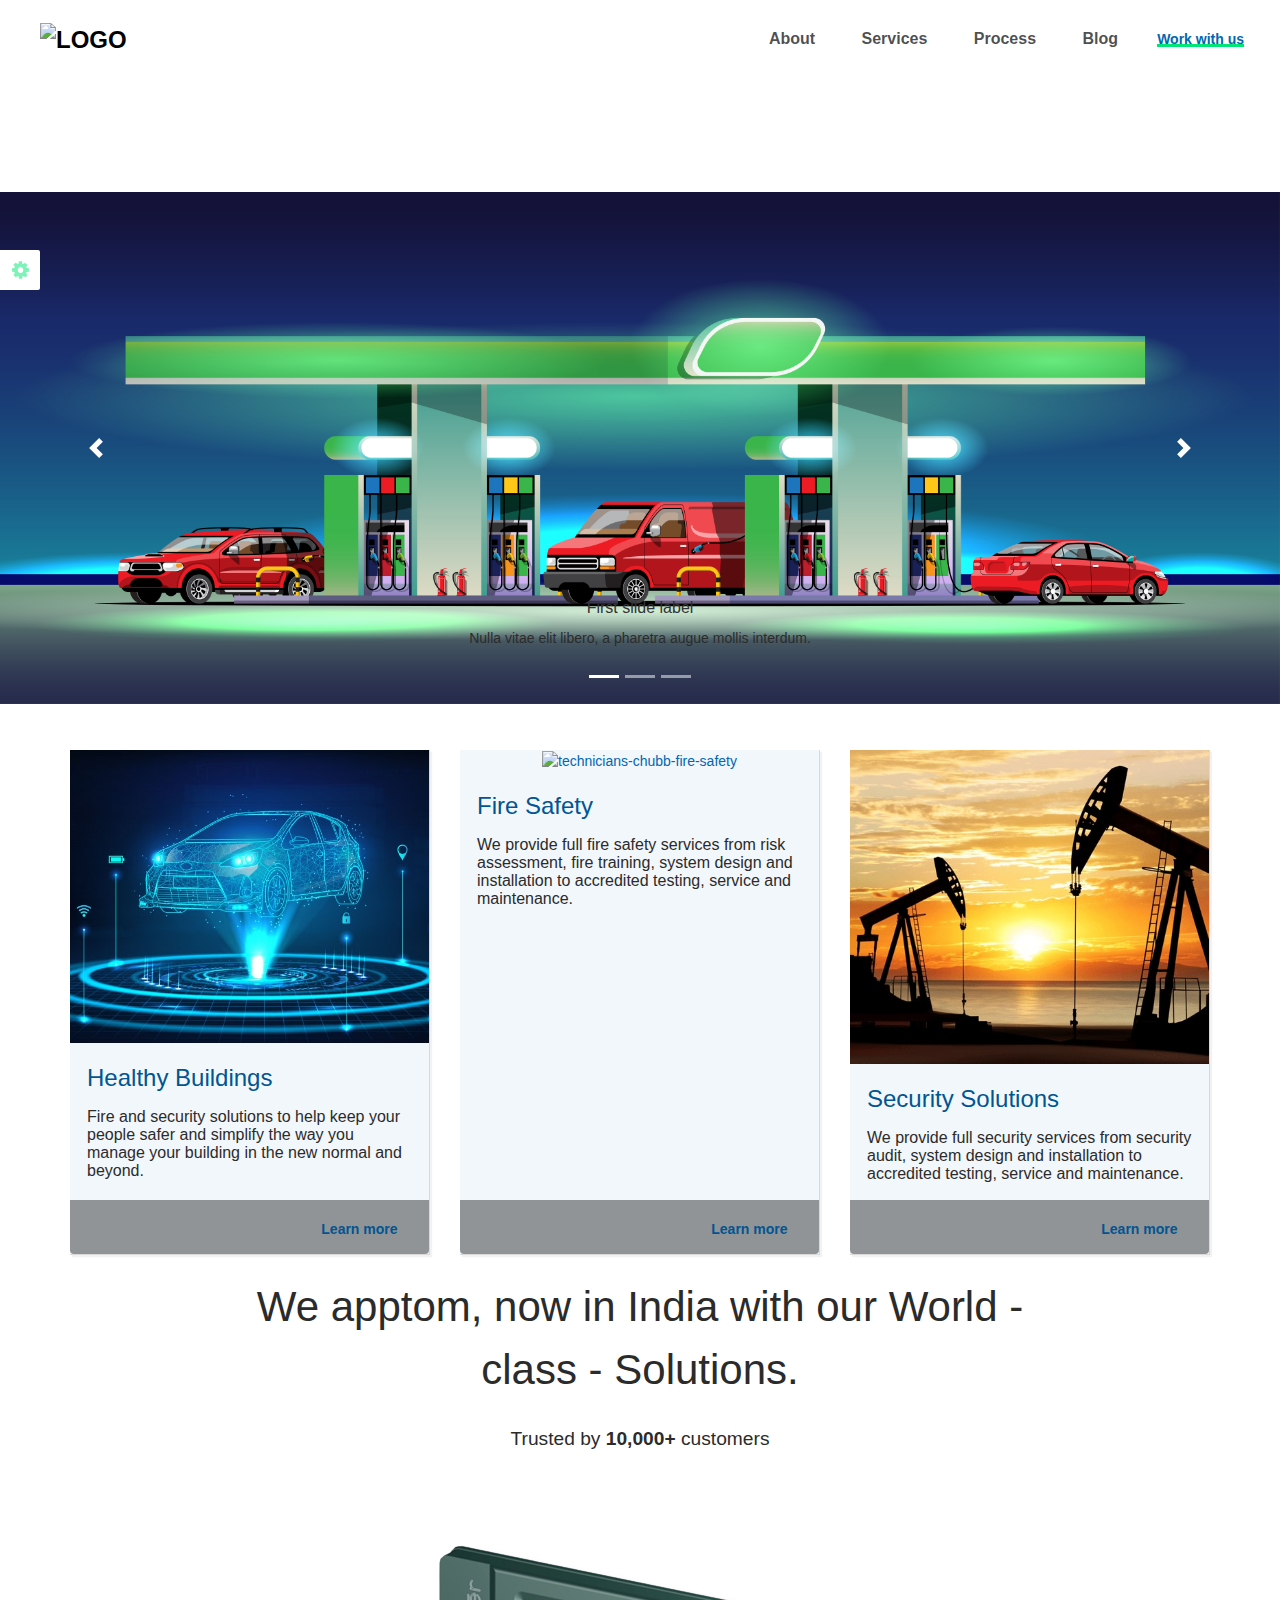
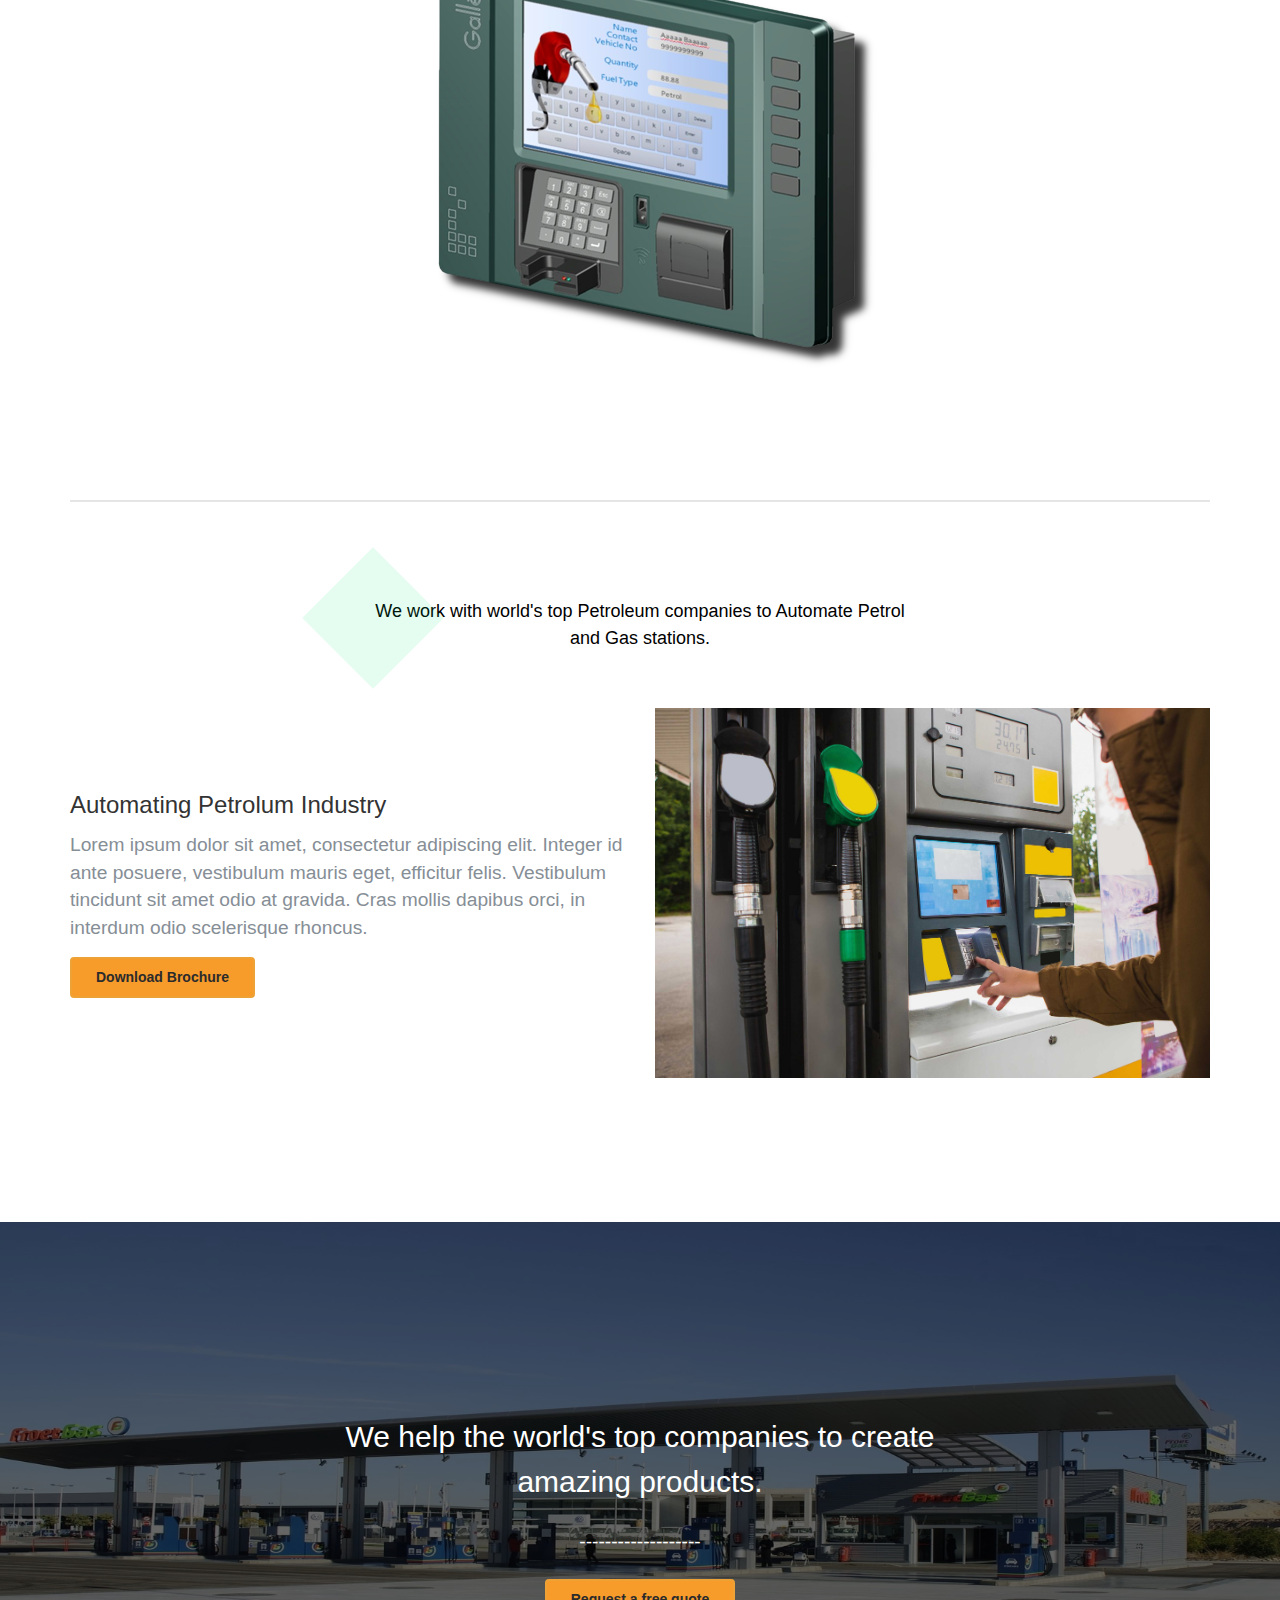
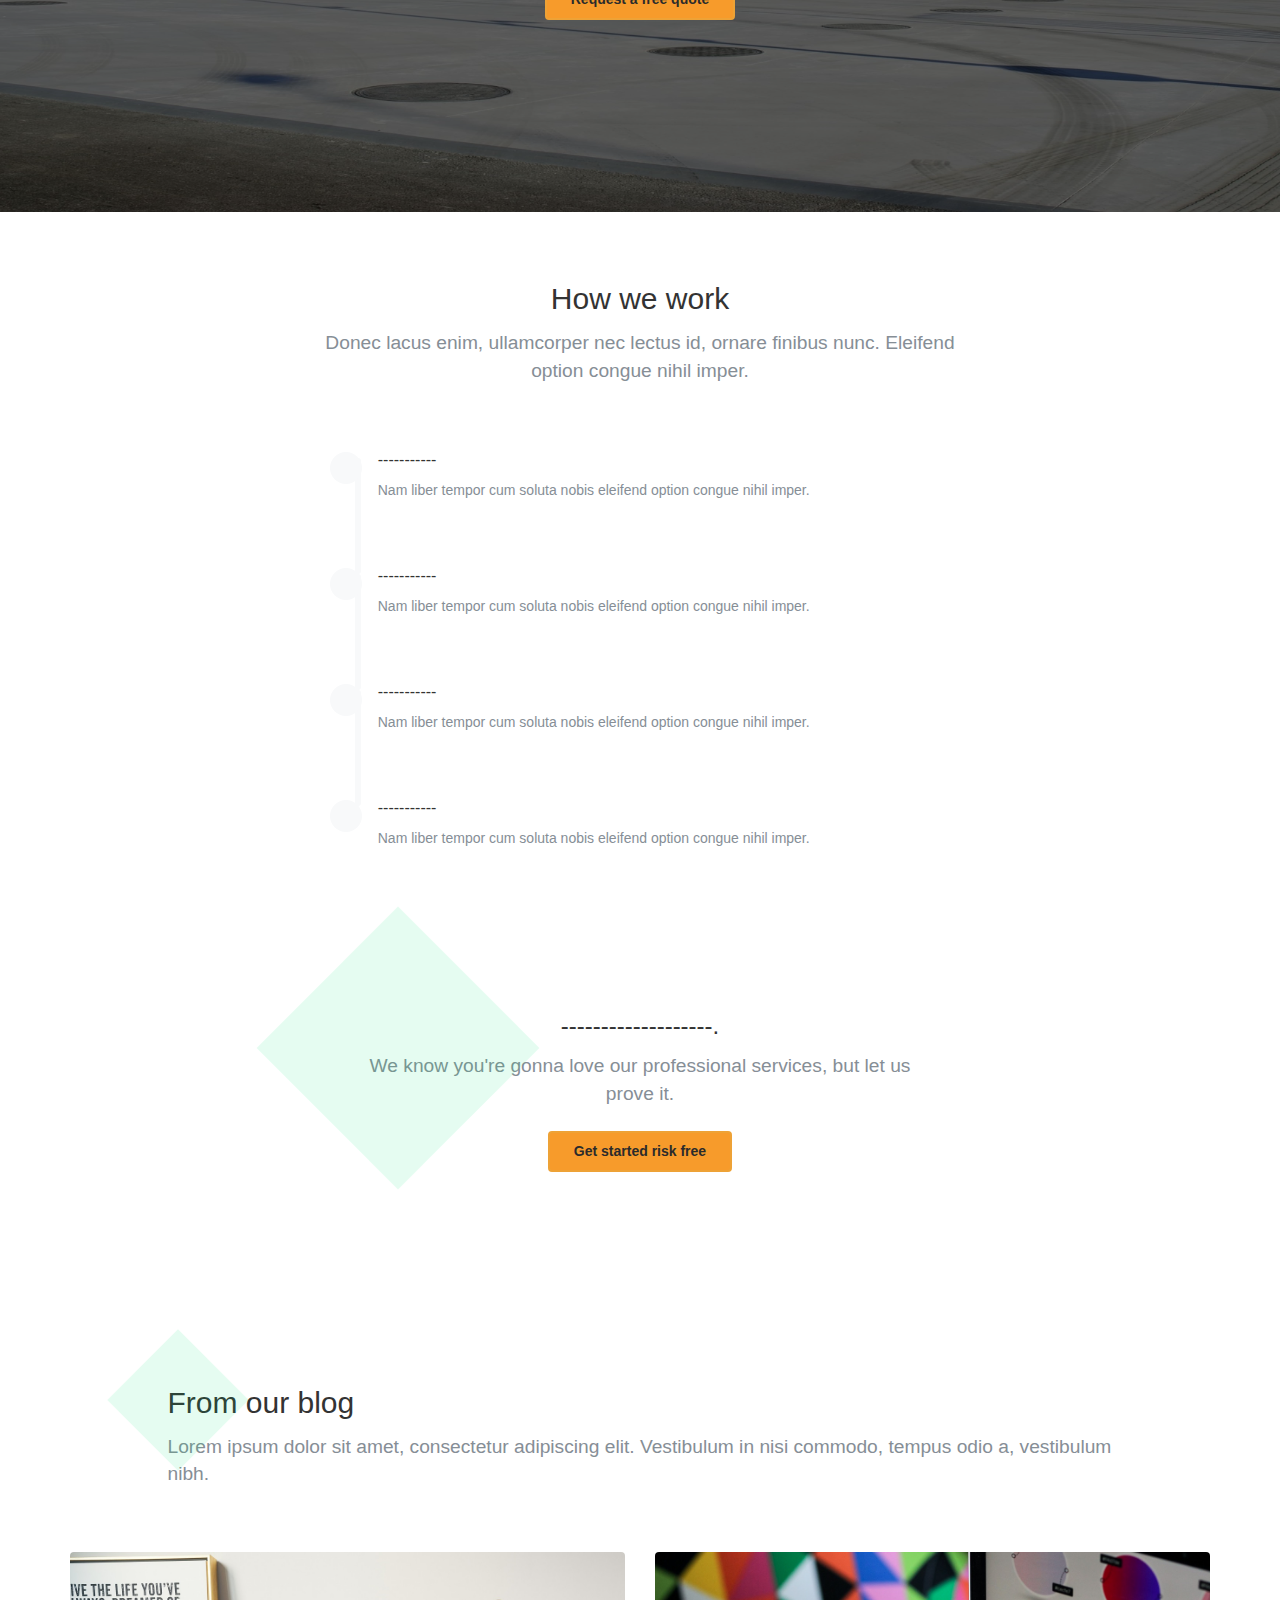
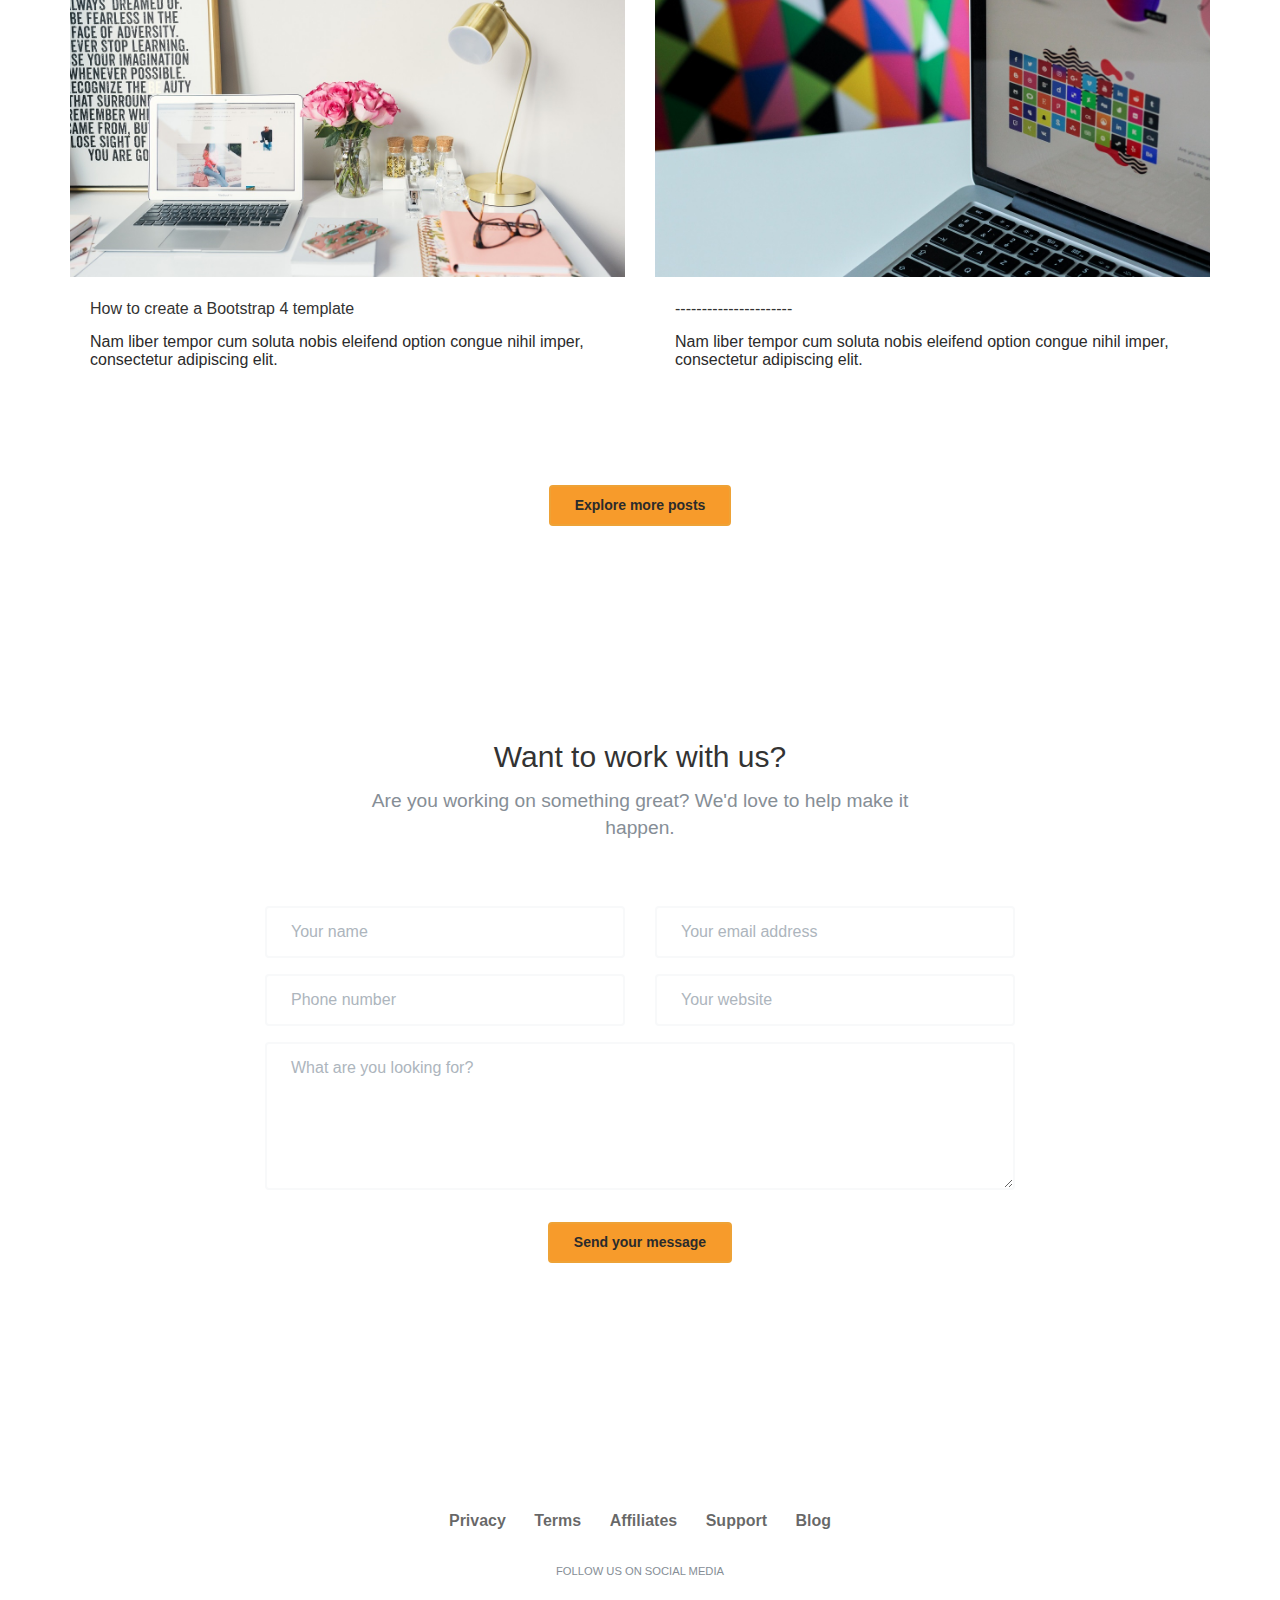
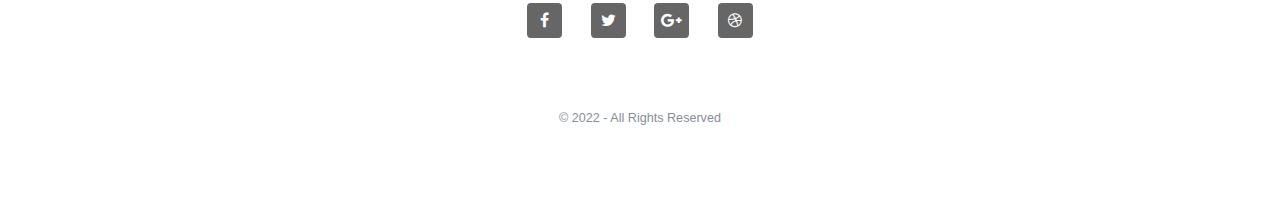
==== apptom/index.html @ 48229f82 "upload file" ====
<!doctype html>
<html lang="en">
    <head>
        <!-- Required meta tags -->
        <meta charset="utf-8">
        <meta name="viewport" content="width=device-width, initial-scale=1, shrink-to-fit=no">
        <title>Apptom</title>
        <meta name="description" content="Union is a beautiful Bootstrap 4 template for multipurpose landing pages." /> 

        <!--Google fonts-->
        <link href="https://fonts.googleapis.com/css?family=Arimo:400,400i,700,700i" rel="stylesheet">

        <!--vendors styles-->
        <link rel="stylesheet" href="https://cdnjs.cloudflare.com/ajax/libs/font-awesome/4.7.0/css/font-awesome.min.css">

        <!-- Bootstrap CSS / Color Scheme -->
        <link rel="stylesheet" href="css/default.css" id="theme-color">
        <link rel="stylesheet" href="css/style.min.css" id="theme-color">
    </head>
    <body>

        <!--navigation-->
        <nav class="navbar navbar-expand-md navbar-light bg-white fixed-top sticky-navigation">
            <a class="navbar-brand mx-auto" href="index.html">
                <img class="navlogo"  src="img/logo.png" height="40px" width="120px" alt="logo">
            </a>
            <button class="navbar-toggler navbar-toggler-right border-0" type="button" data-toggle="collapse" 
                    data-target="#navbarCollapse" aria-controls="navbarCollapse" aria-expanded="false" aria-label="Toggle navigation">
                <span data-feather="grid"></span>
            </button>
            <div class="collapse navbar-collapse" id="navbarCollapse">
                <ul class="navbar-nav ml-auto">
                    <li class="nav-item">
                        <a class="nav-link page-scroll" href="#about">About</a>
                    </li>
                    <li class="nav-item">
                        <a class="nav-link page-scroll" href="#services">Services</a>
                    </li>
                    <li class="nav-item">
                        <a class="nav-link page-scroll" href="#process">Process</a>
                    </li>
                    <li class="nav-item">
                        <a class="nav-link page-scroll" href="#blog">Blog</a>
                    </li>
                </ul>
                <form class="form-inline">
                    <p class="mb-0 mx-3"><a class="page-scroll font-weight-bold" href="#contact">Work with us</a></p>
                </form>
            </div>
        </nav>

        <!--hero header-->
        <section class="pt-7 pt-md-8" id="home">
            <!-- <div class="container"> -->
                <div class="bd-example">
                    <div id="carouselExampleCaptions" class="carousel slide" data-ride="carousel">
                      <ol class="carousel-indicators">
                        <li data-target="#carouselExampleCaptions" data-slide-to="0" class="active"></li>
                        <li data-target="#carouselExampleCaptions" data-slide-to="1"></li>
                        <li data-target="#carouselExampleCaptions" data-slide-to="2"></li>
                      </ol>
                      <div class="carousel-inner">
                        <div class="carousel-item active">
                          <img src="img/ThanitApril_66.jpg" class="d-block w-100" alt="...">
                          <div class="carousel-caption d-none d-md-block">
                            <h5>First slide label</h5>
                            <p>Nulla vitae elit libero, a pharetra augue mollis interdum.</p>
                          </div>
                        </div>
                        <div class="carousel-item">
                          <img src="img/gas_station.jpg" class="d-block w-100" alt="...">
                          <div class="carousel-caption d-none d-md-block">
                            <h5>Second slide label</h5>
                            <p>Lorem ipsum dolor sit amet, consectetur adipiscing elit.</p>
                          </div>
                        </div>
                        <div class="carousel-item">
                          <img src="img/top_div2.jpg" class="d-block w-100" alt="...">
                          <div class="carousel-caption d-none d-md-block">
                            <h5>Third slide label</h5>
                            <p>Praesent commodo cursus magna, vel scelerisque nisl consectetur.</p>
                          </div>
                        </div>
                      </div>
                      <a class="carousel-control-prev" href="#carouselExampleCaptions" role="button" data-slide="prev">
                        <span class="carousel-control-prev-icon" aria-hidden="true"></span>
                        <span class="sr-only">Previous</span>
                      </a>
                      <a class="carousel-control-next" href="#carouselExampleCaptions" role="button" data-slide="next">
                        <span class="carousel-control-next-icon" aria-hidden="true"></span>
                        <span class="sr-only">Next</span>
                      </a>
                    </div>
                  </div>
                
            <!-- </div> -->
        </section>

        <section class="container-fluid ct-card-collection-w3-01 ">
            <div class="container">
            <div class="row">
            <div class="col-12 text-center">
            </div>
            </div>
            <div class="row">
            <div class="col-md-4 mb-3 card-container">
            <div class="card h-100 text-left">
            <div class="text-center p-4">
            <a href="/en/worldwide/healthy-buildings/">
            <img class="cld-responsive img-fluid" src="img/automobile.jpg" alt="woman-with-masks-bumping-elbows-16x9" loading="lazy" />
            </a>
            </div>
            <div class="card-body">
            <div class="card-title h3">Healthy Buildings</div>
            <div class="card-text">Fire and security solutions to help keep your people safer and simplify the way you manage your building in the new normal and beyond.</div>
            </div>
            <div class="card-footer border-0 bg-transparent text-right">
            <a class="btn" href="/en/worldwide/healthy-buildings/" target="_self" aria-label="">
            Learn more
            </a>
            </div>
            </div>
            </div>
            <div class="col-md-4 mb-3 card-container">
            <div class="card h-100 text-left">
            <div class="text-center p-4">
            <a href="/en/worldwide/products/fire-safety/">
            <img class="cld-responsive img-fluid" src="/img/12.jpg" alt="technicians-chubb-fire-safety" loading="lazy" />
            </a>
            </div>
            <div class="card-body">
            <div class="card-title h3">Fire Safety</div>
            <div class="card-text">We provide full fire safety services from risk assessment, fire training, system design and installation to accredited testing, service and maintenance.</div>
            </div>
            <div class="card-footer border-0 bg-transparent text-right">
            <a class="btn" href="/en/worldwide/products/fire-safety/" target="_self" aria-label="">
            Learn more
            </a>
            </div>
            </div>
            </div>
            <div class="col-md-4 mb-3 card-container">
            <div class="card h-100 text-left">
            <div class="text-center p-4">
            <a href="/en/worldwide/products/security/">
            <img class="cld-responsive img-fluid" src="img/petrolum.jpg" alt="technicians-chubb-security" loading="lazy" />
            </a>
            </div>
            <div class="card-body">
            <div class="card-title h3">Security Solutions</div>
            <div class="card-text">We provide full security services from security audit, system design and installation to accredited testing, service and maintenance.</div>
            </div>
            <div class="card-footer border-0 bg-transparent text-right">
            <a class="btn" href="/en/worldwide/products/security/" target="_self" aria-label="">
            Learn more
            </a>
            </div>
            </div>
            </div>
            </div>
            </div>
            </section>

        
        <!-- about section -->
        <section class="pb-7" id="about">
            
            <div class="row">
                <div class="col-md-8 mx-auto my-auto text-center">
                    <h1>We apptom, now in India with our World -class - Solutions.</h1>
                    <p class="lead mt-4 mb-5">
                        Trusted by <b>10,000+</b> customers
                    </p>
                    <p><img class="img-fluid" src="img/copt.png" alt="Mockup" /></p>
                </div>
            </div>
            <div class="container">
                
                <hr class="my-6"/>
                <div class="row">
                    <div class="col-md-6 mx-auto text-center">
                        <h4 class="dot-circle font-weight-normal">We work with world's top Petroleum companies to Automate 
                            Petrol and Gas stations.</h4>
                    </div>
                </div>

                <div class="row mt-5">
                    <div class="col-md-6 order-2 order-md-1 my-md-auto">
                        <h3>Automating Petrolum Industry</h3>
                        <p class="text-muted lead">
                            Lorem ipsum dolor sit amet, consectetur adipiscing elit. Integer id ante posuere, vestibulum mauris eget, efficitur felis. Vestibulum tincidunt sit amet odio at gravida. Cras mollis dapibus orci, in interdum odio scelerisque rhoncus.
                        </p>
                        <a href="#" class="btn btn-primary">Download Brochure</a>
                    </div>
                    <div class="col-md-6 order-1 order-md-2">
                        <img src="img/pettrol_pump.jpg" class="img-fluid d-block mx-auto" alt="Google Design"/>
                    </div>
                    <!-- <div class="col-md-6 order-3 mx-auto border-top border-bottom mt-5 mt-md-0 py-4">
                        <div class="review text-center">
                            <p class="quote">Praesent vulputate dolor velit, in condimentum odio pellentesin condimentum odio pellentesque libero.</p>
                            <div class="mt-4 d-flex flex-row align-items-center justify-content-center">
                                <img src="img/client-1.jpg" class="img-review rounded-circle mr-2" alt="Client 1"/>
                                <span class="text-muted">Ryan Siddle, Google Design</span>
                            </div>
                        </div>
                    </div> -->
                </div>

                

                <!-- <div class="row">
                    <div class="col-md-6 order-2 order-md-1 my-md-auto">
                        <h3>Twitter Mobile</h3>
                        <p class="text-muted lead">
                            Lorem ipsum dolor sit amet, consectetur adipiscing elit. Integer id ante posuere, vestibulum mauris eget, efficitur felis. Vestibulum tincidunt sit amet odio at gravida. Cras mollis dapibus orci, in interdum odio scelerisque rhoncus.
                        </p>
                        <a href="#" class="btn btn-primary">View project</a>
                    </div>
                    <div class="col-md-6 order-1 order-md-2">
                        <img src="img/twitter-mobile.jpeg" class="img-fluid d-block mx-auto" alt="Twitter Mobile"/>
                    </div>
                    <div class="col-md-6 order-3 mx-auto border-top border-bottom mt-5 mt-md-0 py-4">
                        <div class="review text-center">
                            <p class="quote">Praesent vulputate dolor velit, pellentesin condimentum odio pellentesque libero.</p>
                            <div class="mt-4 d-flex flex-row align-items-center justify-content-center">
                                <img src="img/client-3.jpg" class="img-review rounded-circle mr-2" alt="Client 3"/>
                                <span class="text-muted">Kathrine Jones, Twitter</span>
                            </div>
                        </div>
                    </div>
                </div> -->

                <!-- <div class="row mt-6">
                    <div class="col-md-6 mx-auto text-center">
                        <h4>Want to work with us?</h4>
                        <p class="lead text-muted">Ready to launch your awesome project? We'd be happy to help you.</p>
                        <a href="#" class="btn btn-primary">Get in touch</a>
                    </div>
                </div> -->
            </div>
        </section>

        <!--services section-->
        <!-- <section class="bg-light py-7" id="services">
            <div class="container">
                <div class="row">
                    <div class="col-md-7 mx-auto">
                        <h2 class="dot-circle">Services we offer</h2>
                        <p class="text-muted lead">Lorem ipsum dolor sit amet, consectetur adipiscing elit. Vestibulum in nisi commodo, tempus odio a, vestibulum nibh.</p>
                    </div>
                </div>
                <div class="row mt-5">
                    <div class="col-md-10 mx-auto">
                        <div class="row card-services">
                            <div class="col-md-6 mb-3">
                                <div class="card">
                                    <div class="card-body text-center">
                                        <div class="icon-box border-box">
                                            <div class="icon-box-inner small-xs text-primary">
                                                <span data-feather="crop" width="30" height="30"></span>
                                            </div>
                                        </div>
                                        <h5 class="mt-0 mb-3">Web design</h5>
                                        Nam liber tempor cum soluta nobis eleifend option congue nihil imper.
                                    </div>
                                </div>
                            </div>
                            <div class="col-md-6 mb-3">
                                <div class="card">
                                    <div class="card-body text-center">
                                        <div class="icon-box border-box">
                                            <div class="icon-box-inner small-xs text-primary">
                                                <span data-feather="monitor" width="30" height="30"></span>
                                            </div>
                                        </div>
                                        <h5 class="mt-0 mb-3">Web development</h5>
                                        Nam liber tempor cum soluta nobis eleifend option congue nihil imper.
                                    </div>
                                </div>
                            </div>
                            <div class="col-md-6 mb-3">
                                <div class="card">
                                    <div class="card-body text-center">
                                        <div class="icon-box border-box">
                                            <div class="icon-box-inner small-xs text-primary">
                                                <span data-feather="briefcase" width="30" height="30"></span>
                                            </div>
                                        </div>
                                        <h5 class="mt-0 mb-3">Branding</h5>
                                        Nam liber tempor cum soluta nobis eleifend option congue nihil imper.
                                    </div>
                                </div>
                            </div>
                            <div class="col-md-6 mb-3">
                                <div class="card">
                                    <div class="card-body text-center">
                                        <div class="icon-box border-box">
                                            <div class="icon-box-inner small-xs text-primary">
                                                <span data-feather="smartphone" width="30" height="30"></span>
                                            </div>
                                        </div>
                                        <h5 class="mt-0 mb-3">Mobile apps</h5>
                                        Nam liber tempor cum soluta nobis eleifend option congue nihil imper.
                                    </div>
                                </div>
                            </div>
                            <div class="col-md-6 mb-3">
                                <div class="card">
                                    <div class="card-body text-center">
                                        <div class="icon-box border-box">
                                            <div class="icon-box-inner small-xs text-primary">
                                                <span data-feather="message-square" width="30" height="30"></span>
                                            </div>
                                        </div>
                                        <h5 class="mt-0 mb-3">Social media</h5>
                                        Nam liber tempor cum soluta nobis eleifend option congue nihil imper.
                                    </div>
                                </div>
                            </div>
                            <div class="col-md-6 mb-3">
                                <div class="card">
                                    <div class="card-body text-center">
                                        <div class="icon-box border-box">
                                            <div class="icon-box-inner small-xs text-primary">
                                                <span data-feather="headphones" width="30" height="30"></span>
                                            </div>
                                        </div>
                                        <h5 class="mt-0 mb-3">Coaching</h5>
                                        Nam liber tempor cum soluta nobis eleifend option congue nihil imper.
                                    </div>
                                </div>
                            </div>
                            <div class="col-md-6 mx-auto text-center">
                                <hr class="my-5"/>
                                <h4>Need a custom theme or app?</h4>
                                <a href="#contact" class="btn btn-primary">Work with us</a>
                            </div>
                        </div>
                    </div>
                </div>
            </div>
        </section> -->

        <!--call to action-->
        <section class="bg-hero py-8" style="background-image: url(img/gas_station.jpg)">
            <div class="container">
                <div class="row">
                    <div class="col-md-7 mx-auto text-center">
                        <h2 class="text-white">We help the world's top companies to create amazing products.</h2>
                        <p class="lead text-white my-4">-------------------</p>
                        <button class="btn btn-primary">Request a free quote</button>
                    </div>
                </div>
            </div>
        </section>

        <!--process-->
        <section class="py-7" id="process">
            <div class="container">
                <div class="row">
                    <div class="col-md-7 mx-auto text-center">
                        <h2>How we work</h2>
                        <p class="lead text-muted">
                            Donec lacus enim, ullamcorper nec lectus id, ornare finibus nunc.
                            Eleifend option congue nihil imper.
                        </p>
                    </div>
                </div>
                <div class="row mt-5">
                    <div class="col-md-7 mx-auto timeline">
                        <div class="media pb-5">
                            <div class="icon-box mt-1">
                                <div class="icon-box-inner small-xs text-primary">
                                    <span data-feather="disc"></span>
                                </div>
                            </div>
                            <div class="media-body">
                                <h5>-----------</h5>
                                <p class="text-muted">Nam liber tempor cum soluta nobis eleifend option congue nihil imper.</p>
                            </div>
                        </div>
                        <div class="media pb-5">
                            <div class="icon-box mt-1">
                                <div class="icon-box-inner small-xs text-primary">
                                    <span data-feather="copy"></span>
                                </div>
                            </div>
                            <div class="media-body">
                                <h5>-----------</h5>
                                <p class="text-muted">Nam liber tempor cum soluta nobis eleifend option congue nihil imper.</p>
                            </div>
                        </div>
                        <div class="media pb-5">
                            <div class="icon-box mt-1">
                                <div class="icon-box-inner small-xs text-primary">
                                    <span data-feather="box"></span>
                                </div>
                            </div>
                            <div class="media-body">
                                <h5>-----------</h5>
                                <p class="text-muted">Nam liber tempor cum soluta nobis eleifend option congue nihil imper.</p>
                            </div>
                        </div>
                        <div class="media">
                            <div class="icon-box mt-1">
                                <div class="icon-box-inner small-xs text-primary">
                                    <span data-feather="server"></span>
                                </div>
                            </div>
                            <div class="media-body">
                                <h5>-----------</h5>
                                <p class="text-muted">Nam liber tempor cum soluta nobis eleifend option congue nihil imper.</p>
                            </div>
                        </div>
                    </div>
                </div>
                <div class="row mt-7">
                    <div class="col-md-6 mx-auto text-center">
                        <h3 class="dot-circle dot-lg">-------------------.</h3>
                        <p class="lead text-muted mb-4">We know you're gonna love our professional services, but let us prove it. 
                            
                        </p>
                        <a class="btn btn-primary page-scroll" href="#contact">Get started risk free</a>
                    </div>
                </div>
            </div>
        </section>

        <!--blog section-->
        <section class="py-7 bg-light" id="blog">
            <div class="container">
                <div class="row">
                    <div class="col-md-10 mx-auto">
                        <h2 class="dot-circle">From our blog</h2>
                        <p class="text-muted lead">Lorem ipsum dolor sit amet, consectetur adipiscing elit. Vestibulum in nisi commodo, tempus odio a, vestibulum nibh.</p>
                    </div>
                </div>
                <div class="row mt-5">
                    <div class="col-md-6 mb-5">
                        <div class="card">
                            <a href="#">
                                <img class="card-img-top" src="img/parallex.jpg" alt="Blog 1">
                            </a>
                            <div class="card-body">
                                <a href="#">
                                    <h5 class="card-title">How to create a Bootstrap 4 template</h5>
                                    <p class="card-text">Nam liber tempor cum soluta nobis eleifend option congue nihil imper, consectetur adipiscing elit.</p>
                                </a>
                            </div>
                        </div>
                    </div>

                    <div class="col-md-6 mb-5">
                        <div class="card">
                            <a href="#">
                                <img class="card-img-top" src="img/parallex2.jpg" alt="Blog 2">
                            </a>
                            <div class="card-body">
                                <a href="#">
                                    <h5 class="card-title">----------------------</h5>
                                    <p class="card-text">Nam liber tempor cum soluta nobis eleifend option congue nihil imper, consectetur adipiscing elit.</p>
                                </a>
                            </div>
                        </div>
                    </div>
                    <div class="col-md-6 mx-auto text-center mt-5">
                        <a href="#" class="btn btn-primary">Explore more posts</a>
                    </div>
                </div>
            </div>
        </section>

        <!--contact section-->
        <section class="py-7" id="contact">
            <div class="container">
                <div class="row">
                    <div class="col-md-6 mx-auto text-center">
                        <h2>Want to work with us?</h2>
                        <div class="divider bg-primary mx-auto"></div>
                        <p class="text-muted lead">
                            Are you working on something great? We'd love to help make it happen.
                        </p>
                    </div>
                </div>
                <div class="row mt-5">
                    <div class="col-md-8 mx-auto">
                        <form>
                            <div class="row">
                                <div class="col-md-6">
                                    <div class="form-group">
                                        <input type="text" class="form-control" placeholder="Your name">
                                    </div>
                                </div>
                                <div class="col-md-6">
                                    <div class="form-group">
                                        <input type="email"  class="form-control" placeholder="Your email address">
                                    </div>
                                </div>
                                <div class="col-md-6">
                                    <div class="form-group">
                                        <input type="tel"  class="form-control" placeholder="Phone number">
                                    </div>
                                </div>
                                <div class="col-md-6">
                                    <div class="form-group">
                                        <input type="url"  class="form-control" placeholder="Your website">
                                    </div>
                                </div>
                                <div class="col-12">
                                    <div class="form-group">
                                        <textarea rows="5"  class="form-control" placeholder="What are you looking for?"></textarea>
                                    </div>
                                </div>
                            </div>
                            <div class="text-center mt-3">
                                <button class="btn btn-primary">Send your message</button>
                            </div>
                        </form>
                    </div>
                </div>
            </div>
        </section>

        <!--footer / contact-->
        <footer class="py-6 bg-light">
            <div class="container">
                <div class="row">
                    <div class="col-md-6 mx-auto text-center">
                        <ul class="list-inline">
                            <li class="list-inline-item"><a href="#">Privacy</a></li>
                            <li class="list-inline-item"><a href="#">Terms</a></li>
                            <li class="list-inline-item"><a href="#">Affiliates</a></li>
                            <li class="list-inline-item"><a href="#">Support</a></li>
                            <li class="list-inline-item"><a href="#">Blog</a></li>
                        </ul>
                        <p class="text-muted small text-uppercase mt-4">
                            Follow us on social media
                        </p>
                        <ul class="list-inline social social-dark social-sm">
                            <li class="list-inline-item">
                                <a href=""><i class="fa fa-facebook"></i></a>
                            </li>
                            <li class="list-inline-item">
                                <a href=""><i class="fa fa-twitter"></i></a>
                            </li>
                            <li class="list-inline-item">
                                <a href=""><i class="fa fa-google-plus"></i></a>
                            </li>
                            <li class="list-inline-item">
                                <a href=""><i class="fa fa-dribbble"></i></a>
                            </li>
                        </ul>
                    </div>
                </div>
                <div class="row mt-5">
                    <div class="col-12 text-muted text-center small-xl">
                        &copy; 2022 - All Rights Reserved
                    </div>
                </div>
            </div>
        </footer>

        <!--scroll to top-->
        <div class="scroll-top">
            <i class="fa fa-angle-up" aria-hidden="true"></i>
        </div>

        <!-- theme switcher (FOR DEMO ONLY - REMOVE FROM PRODUCTION)-->
        <div class="switcher-wrap">
            <div class="switcher-trigger">
                <span class="fa fa-gear"></span>
            </div>
            <div class="color-switcher">
                <h6>Color Switcher</h6>
                <ul class="mt-3 clearfix">
                    <li class="bg-green active" data-color="default" title="Default Green"></li>
                    <li class="bg-blue" data-color="blue" title="Blue"></li>
                    <li class="bg-red" data-color="red" title="Red"></li>
                    <li class="bg-indigo" data-color="indigo" title="Indigo"></li>
                    <li class="bg-orange" data-color="orange" title="Orange"></li>
                    <li class="bg-black" data-color="black" title="Black"></li>
                    <li class="bg-teal" data-color="teal" title="Teal"></li>
                    <li class="bg-cyan" data-color="cyan" title="Cyan"></li>
                    <li class="bg-purple" data-color="purple" title="Purple"></li>
                    <li class="bg-pink" data-color="pink" title="Pink"></li>
                </ul>
                <p>These are just demo colors. You can <b>easily</b> create your own color scheme.</p>
            </div>
        </div>

        <!-- jQuery first, then Popper.js, then Bootstrap JS -->
        <script src="https://code.jquery.com/jquery-3.2.1.min.js"></script>
        <script src="https://cdnjs.cloudflare.com/ajax/libs/popper.js/1.12.9/umd/popper.min.js"></script>
        <script src="https://maxcdn.bootstrapcdn.com/bootstrap/4.0.0/js/bootstrap.min.js"></script>
        <script src="https://cdnjs.cloudflare.com/ajax/libs/feather-icons/4.5.0/feather.min.js"></script>
        <script src="js/scripts.js"></script>
    </body>
</html>
---- apptom/css/style.min.css ----
body,p{font-size:.875rem}body,ul{font-family:sourcesansproregular,Helvetica,Arial,sans-serif}body{background:#fff;color:#333;line-height:1.42857143;font-weight:400;overflow:auto}p{color:#2b2b2b}ul{font-size:1rem;line-height:20px}.h1,.h2,.h3,.h4,.h5,.h6,h1,h2,h3,h4,h5,h6{color:#333;font-family:HelveticaLight,Arial;font-weight:500}.pagination li a,b,label,strong{font-weight:700}.h1,h1{font-size:2.625rem;color:#2b2b2b}.h2,h2{font-size:1.875rem}.h3,h3{font-size:1.5rem}.h4,h4{font-size:1.125rem;color:#000}.h5,h5{font-size:1rem}.h6,h6{font-size:.875rem}#btnSubmit:active,#btnSubmit:active:focus,#btnSubmit:focus,#btnSubmit:hover,.btn-secondary:hover{background-color:#0067b1;border-color:#0067b1}.btn-secondary{background-color:#f79b2b;border-color:#0067b1}.btn-outline-primary:active,.btn-outline-primary:active:focus,.btn-outline-primary:focus,.btn-outline-primary:hover,.btn-primary:active,.btn-primary:active:focus,.btn-primary:focus,.btn-primary:hover,.btn-secondary:active,.btn-small:active,.btn-small:active:focus,.btn-small:focus,.btn-small:hover,.btn-warning:active,.btn-warning:active:focus,.btn-warning:focus,.btn-warning:hover{background-color:#f79b2b;border-color:#f79b2b}.pagination li a,.pagination li.active a.page-link{display:block}.text-primary,a,a:active,a:active:focus,a:focus,a:hover{color:#0067b1}.text-secondary{color:#f79b2b}.text-body,.text-dark{color:#666}.text-white{color:#fff}.text-black{color:#000}.bg-light{background-color:#fff!important}.bg-primary{background-color:#0067b1}.bg-orange,.bg-secondary{background-color:#f79b2b}.bg-transparent-primary{background-color:#0067b1}.bg-green{background-color:#58b031}.border-primary{border-color:#0067b1}.border-secondary{border-color:#f79b2b}.border-tertiary{border-color:#7db3cd}.border-thick{border-width:.3125rem}.padding-none{padding-top:0;padding-bottom:0}.padding-small{padding-top:.625rem;padding-bottom:.625rem}.padding-medium{padding-top:2.5rem;padding-bottom:2.5rem}.padding-large{padding-top:4.375rem;padding-bottom:4.375rem}.btn-primary,.btn-warning{color:#2b2b2b!important;font-size:.875rem!important;background-color:#f79b2b;border-color:#eea236}.btn-primary:active,.btn-primary:active:focus,.btn-primary:focus,.btn-primary:hover,.btn-warning:active,.btn-warning:active:focus,.btn-warning:focus,.btn-warning:hover{background:#FFC425!important;color:#2b2b2b!important;border-color:#eea236}.btn-secondary{color:#0067b1}.btn-secondary:active:focus{background-color:#f79b2b}.btn-secondary:focus{color:#0067b1;background-color:#0067b1}.btn-secondary:hover{color:#fff}.btn-outline-primary,.btn-small{color:#fff!important;font-size:.875rem!important;background-color:#f79b2b;border-color:#f79b2b}.btn-outline-primary:active,.btn-outline-primary:active:focus,.btn-outline-primary:focus,.btn-outline-primary:hover,.btn-small:active,.btn-small:active:focus,.btn-small:focus,.btn-small:hover{background:#f79b2b!important;color:#fff!important}#btnSubmit{color:#fff!important;font-size:.875rem!important;background-color:#00568f;border-color:#00568f}#btnSubmit:active,#btnSubmit:active:focus,#btnSubmit:focus{background:#00568f!important;color:#fff!important}#btnSubmit:hover{background:#0067b1!important;color:#fff!important}.btn-link,.page-link{color:#0067b1}.btn-link{padding:0;font-size:.875rem}.btn-link .material-icons{font-size:.875rem;line-height:1.1}.page-link:active,.page-link:active:focus,.page-link:focus,.page-link:hover{color:#0067b1;border:.0625rem solid #0067b1}.pagination{width:100%;text-align:center;display:inline-block}.pagination li{float:none;display:inline-block}.pagination li:first-child{float:left}.pagination li:last-child{float:right}.pagination li.active a.page-link{color:#666;padding:5px 10px;background-color:#fff;border:.0625rem solid #ccc}.pagination li.disabled a.page-link{border:.0625rem solid #ccc}.pagination li a{background-color:#f2f8fa;color:#0067b1;padding:5px 10px;margin:0 5px;border:0;font-size:.875rem;-moz-border-radius:0!important;border-radius:0!important}.pagination li a:hover{border:.0625rem solid #ccc;color:#000;background:#fff}.dropshadow-1{-moz-box-shadow:inset 0 5px 5px 0 #666;box-shadow:inset 0 5px 5px 0 #666}.dropshadow-2{-moz-box-shadow:0 -11px 34px -3px rgba(0,0,0,.17);box-shadow:0 -11px 34px -3px rgba(0,0,0,.17)}label{color:#000}input:active,input:focus-within,select:active,select:focus-within,textarea:active,textarea:focus-within{-moz-box-shadow:none;box-shadow:none}input:active:focus,input:focus,select:active:focus,select:focus,textarea:active:focus,textarea:focus{-moz-box-shadow:none!important;box-shadow:none!important}main select.form-control{-moz-border-radius:.25rem;border-radius:.25rem;font-size:.875rem;color:#333!important;font-weight:700;border:1px solid #666;margin:.3125rem 0;width:15.75rem}main select.form-control option{font-weight:400}.ct-brand-logo{width:74px!important;height:30px!important;margin:8px}.border-top{margin-top:1rem}.navbar-light .navbar-toggler{-moz-border-radius:0;border-radius:0}.navbar-light .navbar-toggler:focus{-moz-box-shadow:none;box-shadow:none}.navbar-light .navbar-toggler[aria-expanded=true][data-target="#navbarNavDropdown1"]{padding-right:0;color:#0067b1;background:#fff}.navbar-light .navbar-toggler[aria-expanded=true][data-target="#navbarNavDropdown3"]{color:#fff;background:#0067b1}.navbar-light .navbar-toggler[aria-expanded=true] .close-menu,.navbar-light .navbar-toggler[aria-expanded=true] .close-search{display:block!important}.navbar-light .navbar-toggler[aria-expanded=true] .open-menu,.navbar-light .navbar-toggler[aria-expanded=true] .open-search,.navbar-light .navbar-toggler[aria-expanded=false] .close-menu,.navbar-light .navbar-toggler[aria-expanded=false] .close-search{display:none}.navbar-light .navbar-toggler[aria-expanded=false]{padding-right:0;color:#0067b1;background:#fff}.navbar-light .navbar-toggler[aria-expanded=false] .open-menu,.navbar-light .navbar-toggler[aria-expanded=false] .open-search{display:block!important}header .ct-header-basic{padding:0;background:#fff}header .ct-header-basic .ct-header-basic-secondary nav{padding:.5rem 0}header .ct-header-basic .ct-header-basic-secondary nav #navbarNavDropdown2 .language-select button{color:#333;font-size:14px;position:relative}header .ct-header-basic .ct-header-basic-secondary nav #navbarNavDropdown2 .language-select button:hover{text-decoration:none}header .ct-header-basic .ct-header-basic-secondary nav #navbarNavDropdown2 .language-select button:before{content:"";position:absolute;width:1px;background:#ccc;height:10px;left:-8px;top:6px}header .ct-header-basic .ct-header-basic-secondary nav #navbarNavDropdown2 .language-select button i{color:#0067b1}header .ct-header-basic .ct-header-basic-secondary nav #navbarNavDropdown2 ul.navbar-nav{margin-right:10px}header .ct-header-basic .ct-header-basic-secondary nav #navbarNavDropdown2 ul.navbar-nav li.nav-item{padding-right:5px;padding-left:5px;font-size:14px;line-height:14px}header .ct-header-basic .ct-header-basic-secondary nav #navbarNavDropdown2 ul.navbar-nav li.nav-item:last-child a.btn:after{width:0}header .ct-header-basic .ct-header-basic-secondary nav #navbarNavDropdown2 ul.navbar-nav li.nav-item a.btn{font-size:14px;font-family:sourcesansproregular,Helvetica,Arial,sans-serif;font-weight:400;padding:0;color:#0067b1;line-height:23px}header .ct-header-basic .ct-header-basic-secondary nav #navbarNavDropdown2 ul.navbar-nav li.nav-item a.btn:after{position:absolute;color:gray;height:10px;line-height:5px;width:1px;content:"";background:#ccc;right:0;top:7px}header .ct-header-basic .ct-header-basic-secondary nav #navbarNavDropdown2 ul.navbar-nav li.nav-item a.btn:active:focus,header .ct-header-basic .ct-header-basic-secondary nav #navbarNavDropdown2 ul.navbar-nav li.nav-item a.btn:focus{-moz-box-shadow:0 0 0 0 rgba(255,255,255,0);box-shadow:0 0 0 0 rgba(255,255,255,0)}header .ct-header-basic .ct-header-basic-secondary nav #navbarNavDropdown2 ul.navbar-nav li.nav-item a.btn:hover{text-decoration:underline}header .ct-header-basic .ct-header-basic-secondary nav #navbarNavDropdown2 ul.navbar-nav li.nav-item .material-icons{font-size:.875rem;color:#0067b1;line-height:23px}header .ct-header-basic .ct-header-basic-secondary nav #navbarNavDropdown2 #languageSelector{padding:4px 12px 3px 5px;border:1px solid #ced4da;color:#666;font-size:14px}header .ct-header-basic .ct-header-basic-secondary nav #navbarNavDropdown2 #languageSelector:active{border-color:#ced4da;outline-color:#ced4da}header .ct-header-basic .ct-header-basic-secondary nav #navbarNavDropdown2 #languageSelector:active:focus,header .ct-header-basic .ct-header-basic-secondary nav #navbarNavDropdown2 #languageSelector:focus{-moz-box-shadow:0 0 0 0 rgba(255,255,255,0);box-shadow:0 0 0 0 rgba(255,255,255,0);border-color:#ced4da;outline-color:#ced4da}header .ct-header-basic .ct-header-basic-secondary nav #navbarNavDropdown2 #searchForm input{margin-left:10px;padding:2px 12px;font-size:14px;color:#666}header .ct-header-basic .ct-header-basic-secondary nav #navbarNavDropdown2 #searchForm input:active,header .ct-header-basic .ct-header-basic-secondary nav #navbarNavDropdown2 #searchForm input:active:focus,header .ct-header-basic .ct-header-basic-secondary nav #navbarNavDropdown2 #searchForm input:focus{border-right:0!important}header .ct-header-basic .ct-header-basic-secondary nav #navbarNavDropdown2 #searchForm button#btnSearch{background:#fff;border-top:1px solid #ced4da;border-right:1px solid #ced4da;border-bottom:1px solid #ced4da;border-left:0!important;font-size:14px;padding:0 12px}header .ct-header-basic .ct-header-basic-secondary nav #navbarNavDropdown2 #searchForm button#btnSearch i{font-size:20px;color:#0067b1}header .ct-header-basic .ct-header-basic-secondary nav #navbarNavDropdown2 #searchForm button#btnSearch:active,header .ct-header-basic .ct-header-basic-secondary nav #navbarNavDropdown2 #searchForm button#btnSearch:active:focus,header .ct-header-basic .ct-header-basic-secondary nav #navbarNavDropdown2 #searchForm button#btnSearch:focus{border-left:0!important}header .ct-header-basic .ct-header-basic-secondary nav #navbarNavDropdown2 #searchForm button#btnSearch,header .ct-header-basic .ct-header-basic-secondary nav #navbarNavDropdown2 #searchForm input{-moz-border-radius-topleft:0;-moz-border-radius-topright:0;-moz-border-radius-bottomleft:0;-moz-border-radius-bottomright:0;-moz-border-radius:0;border-radius:0;height:unset}header .ct-header-basic .ct-header-basic-secondary nav #navbarNavDropdown2 #searchForm button#btnSearch:active,header .ct-header-basic .ct-header-basic-secondary nav #navbarNavDropdown2 #searchForm input:active{border-color:#ced4da}header .ct-header-basic .ct-header-basic-secondary nav #navbarNavDropdown2 #searchForm button#btnSearch:active:focus,header .ct-header-basic .ct-header-basic-secondary nav #navbarNavDropdown2 #searchForm button#btnSearch:focus,header .ct-header-basic .ct-header-basic-secondary nav #navbarNavDropdown2 #searchForm input:active:focus,header .ct-header-basic .ct-header-basic-secondary nav #navbarNavDropdown2 #searchForm input:focus{-moz-box-shadow:0 0 0 0 rgba(255,255,255,0);box-shadow:0 0 0 0 rgba(255,255,255,0);border-color:#ced4da}header .ct-header-basic .ct-header-basic-brand-bar nav{background:#fff!important;padding:10px 0}header .ct-header-basic .ct-header-basic-brand-bar nav a.ct-brand-logo-link{text-decoration:none}header .ct-header-basic .ct-header-basic-primary{background:#0067b1}header .ct-header-basic .ct-header-basic-primary #siteMainMenu{background:#0067b1;padding:0}header .ct-header-basic .ct-header-basic-primary #siteMainMenu #navbarNavDropdown1 .navbarSecondaryMenuItem .material-icons{font-size:1rem}header .ct-header-basic .ct-header-basic-primary #siteMainMenu #navbarNavDropdown1 li.nav-item a.nav-link,header .ct-header-basic .ct-header-basic-primary #siteMainMenu #navbarNavDropdown1 li.nav-item button{color:#fff;font-size:16px;font-family:sourcesansproregular,Helvetica,Arial,sans-serif;font-weight:400;padding:15px 5px;position:relative}header .ct-header-basic .ct-header-basic-primary #siteMainMenu #navbarNavDropdown1 li.nav-item a.nav-link:hover,header .ct-header-basic .ct-header-basic-primary #siteMainMenu #navbarNavDropdown1 li.nav-item button:hover{background:#fff;color:#0067b1}header .ct-header-basic .ct-header-basic-primary #siteMainMenu #navbarNavDropdown1 li.nav-item button{padding-left:23px;padding-top:10px;width:100%;text-align:left}header .ct-header-basic .ct-header-basic-primary #siteMainMenu #navbarNavDropdown1 li.nav-item button:hover{background:#015593!important;color:#fff!important;text-decoration:none!important}header .ct-header-basic .ct-header-basic-primary #siteMainMenu #navbarNavDropdown1 li.nav-item.dropdown:active{background:#fff}header .ct-header-basic .ct-header-basic-primary #siteMainMenu #navbarNavDropdown1 li.nav-item.dropdown a.nav-link:hover{background:#fff;color:#0067b1}header .ct-header-basic .ct-header-basic-primary #siteMainMenu #navbarNavDropdown1 li.nav-item.dropdown a.nav-link:hover:after{color:#0067b1;content:"\e316"!important;font-family:"Material Icons"}header .ct-header-basic .ct-header-basic-primary #siteMainMenu #navbarNavDropdown1 li.nav-item.dropdown a.nav-link:after{background:0 0;border:0!important;content:"\e313";color:#fff;direction:ltr;display:inline-block;font-family:"Material Icons";font-size:1rem;font-style:normal;font-weight:400;line-height:0;letter-spacing:normal;text-transform:none;-moz-transition-duration:.15s,.15s,.15s,.15s;-o-transition-duration:.15s,.15s,.15s,.15s;transition-duration:.15s,.15s,.15s,.15s;white-space:nowrap;width:1.55rem;word-wrap:normal;-webkit-font-feature-settings:"liga";-webkit-font-smoothing:antialiased;-webkit-transform:translateY(10px);-moz-transform:translateY(10px);-ms-transform:translateY(10px);-o-transform:translateY(10px);transform:translateY(10px);vertical-align:.355em}header .ct-header-basic .ct-header-basic-primary #siteMainMenu #navbarNavDropdown1 li.nav-item.dropdown.show{background:#fff}header .ct-header-basic .ct-header-basic-primary #siteMainMenu #navbarNavDropdown1 li.nav-item.dropdown.show a.nav-link{color:#0067b1}header .ct-header-basic .ct-header-basic-primary #siteMainMenu #navbarNavDropdown1 li.nav-item.dropdown.show a.nav-link:after{color:#0067b1;content:"\e316"!important;font-family:"Material Icons"}header .ct-header-basic .ct-header-basic-primary #siteMainMenu #navbarNavDropdown1 li.nav-item.dropdown ul.dropdown-menu{width:100%;border:0;-moz-border-radius:0;border-radius:0;top:48px;padding-top:30px;padding-bottom:30px;-moz-box-shadow:#d9d9d9 2px 2px 1px;box-shadow:#d9d9d9 2px 2px 1px}header .ct-header-basic .ct-header-basic-primary #siteMainMenu #navbarNavDropdown1 li.nav-item.dropdown ul.dropdown-menu:before{top:0}header .ct-header-basic .ct-header-basic-primary #siteMainMenu #navbarNavDropdown1 li.nav-item.dropdown ul.dropdown-menu li.dropdown-item{background:#fff;color:#000;font-size:1.5rem;padding-top:0;padding-bottom:0}header .ct-header-basic .ct-header-basic-primary #siteMainMenu #navbarNavDropdown1 li.nav-item.dropdown ul.dropdown-menu li.dropdown-item:active{background:#fff;color:#000}header .ct-header-basic .ct-header-basic-primary #siteMainMenu #navbarNavDropdown1 li.nav-item.dropdown ul.dropdown-menu li.dropdown-item div.white-space-normal img{display:block;padding:2rem}header .ct-header-basic .ct-header-basic-primary #siteMainMenu #navbarNavDropdown1 li.nav-item.dropdown ul.dropdown-menu li.dropdown-item div.white-space-normal div h3,header .ct-header-basic .ct-header-basic-primary #siteMainMenu #navbarNavDropdown1 li.nav-item.dropdown ul.dropdown-menu li.dropdown-item div.white-space-normal div strong{font-family:HelveticaLight,Arial;font-size:24px;margin-top:20px;margin-bottom:10px;font-weight:500;line-height:1.1;color:#000;display:block}header .ct-header-basic .ct-header-basic-primary #siteMainMenu #navbarNavDropdown1 li.nav-item.dropdown ul.dropdown-menu li.dropdown-item div.white-space-normal div[class^=col-]:last-child ul.ct-menusub-basic-header li.nav-item a:after,header .ct-header-basic .ct-header-basic-primary #siteMainMenu #navbarNavDropdown1 li.nav-item.dropdown ul.dropdown-menu li.dropdown-item div.white-space-normal div[class^=col-]:nth-of-type(2) ul.ct-menusub-basic-header li.nav-item a:after,header .ct-header-basic .ct-header-basic-primary #siteMainMenu #navbarNavDropdown1 li.nav-item.dropdown ul.dropdown-menu li.dropdown-item div.white-space-normal p a:after,header .ct-header-basic .ct-header-basic-primary #siteMainMenu #navbarNavDropdown1 li.nav-item.dropdown ul.dropdown-menu li.dropdown-item div.white-space-normal ul li a:after{display:none;content:""}header .ct-header-basic .ct-header-basic-primary #siteMainMenu #navbarNavDropdown1 li.nav-item.dropdown ul.dropdown-menu li.dropdown-item div.white-space-normal ul.ct-menusub-basic-header a:after{content:"\e315"!important;font-family:"Material Icons";color:#0067b1;font-size:20px;line-height:24px;font-weight:400;position:relative;top:-5px}header .ct-header-basic .ct-header-basic-primary #siteMainMenu #navbarNavDropdown1 li.nav-item.dropdown ul.dropdown-menu li.dropdown-item div.white-space-normal ul{list-style:none;padding-left:0;font-size:20px;color:#000;font-family:sourcesansproregular,Helvetica,Arial,sans-serif}header .ct-header-basic .ct-header-basic-primary #siteMainMenu #navbarNavDropdown1 li.nav-item.dropdown ul.dropdown-menu li.dropdown-item div.white-space-normal ul li{color:#000;font-size:1rem;line-height:24px;padding:0;font-family:sourcesansproregular,Helvetica,Arial,sans-serif}header .ct-header-basic .ct-header-basic-primary #siteMainMenu #navbarNavDropdown1 li.nav-item.dropdown ul.dropdown-menu li.dropdown-item div.white-space-normal ul li a{color:#0067b1;font-size:1rem;line-height:24px;padding:0;font-family:sourcesansproregular,Helvetica,Arial,sans-serif}header .ct-header-basic .ct-header-basic-primary #siteMainMenu #navbarNavDropdown1 li.nav-item.dropdown ul.dropdown-menu li.dropdown-item div.white-space-normal ul li a:hover{font-weight:700;background:0 0;text-decoration:none!important}header .ct-header-basic .ct-header-basic-primary #siteMainMenu #navbarNavDropdown1 li.nav-item.dropdown ul.dropdown-menu li.dropdown-item div.white-space-normal ul.megamenu-bullets,header .ct-header-basic .ct-header-basic-primary #siteMainMenu #navbarNavDropdown1 li.nav-item.dropdown ul.dropdown-menu li.dropdown-item div.white-space-normal ul.megamenu-bullets ul{padding-left:20px;list-style:disc}header .ct-header-basic .ct-header-basic-primary #siteMainMenu #navbarNavDropdown1 li.nav-item.dropdown ul.dropdown-menu li.dropdown-item div.white-space-normal ul.megamenu-bullets li{font-size:.875rem;color:#000;font-family:sourcesansproregular,Helvetica,Arial,sans-serif;line-height:21px;padding:5px 0}header .ct-header-basic .ct-header-basic-primary #siteMainMenu #navbarNavDropdown1 li.nav-item.dropdown ul.dropdown-menu li.dropdown-item div.white-space-normal p a{color:#0067b1;font-size:16px;line-height:24px;padding:0;font-family:sourcesansproregular,Helvetica,Arial,sans-serif}header .ct-header-basic .ct-header-basic-primary #siteMainMenu #navbarNavDropdown1 li.nav-item.dropdown ul.dropdown-menu li.dropdown-item div.white-space-normal p a:hover{font-weight:700;background:0 0}header .ct-header-basic .ct-header-basic-primary #siteMainMenu #navbarNavDropdown1 li.nav-item.dropdown ul.dropdown-menu li.dropdown-item div.white-space-normal div[class^=col-]:nth-of-type(2){border-left:1px solid #bdbdbd}header .ct-header-basic .ct-header-basic-primary #siteMainMenu #navbarNavDropdown1 li.nav-item.dropdown ul.dropdown-menu li.dropdown-item div.white-space-normal div[class^=col-]:nth-of-type(2) ul.ct-menusub-basic-header{list-style:none;padding-left:5px}header .ct-header-basic .ct-header-basic-primary #siteMainMenu #navbarNavDropdown1 li.nav-item.dropdown ul.dropdown-menu li.dropdown-item div.white-space-normal div[class^=col-]:nth-of-type(2) ul.ct-menusub-basic-header li.nav-item:first-child{margin-bottom:10px;margin-top:20px;font-size:20px;color:#000;font-weight:500;line-height:1.1;font-family:sourcesansproregular,Helvetica,Arial,sans-serif}header .ct-header-basic .ct-header-basic-primary #siteMainMenu #navbarNavDropdown1 li.nav-item.dropdown ul.dropdown-menu li.dropdown-item div.white-space-normal div[class^=col-]:last-child ul.ct-menusub-basic-header li.nav-item a:hover,header .ct-header-basic .ct-header-basic-primary #siteMainMenu #navbarNavDropdown1 li.nav-item.dropdown ul.dropdown-menu li.dropdown-item div.white-space-normal div[class^=col-]:nth-of-type(2) ul.ct-menusub-basic-header li.nav-item a:hover{font-weight:700;background:0 0}header .ct-header-basic .ct-header-basic-primary #siteMainMenu #navbarNavDropdown1 li.nav-item.dropdown ul.dropdown-menu li.dropdown-item div.white-space-normal div[class^=col-]:nth-of-type(2) ul.ct-menusub-basic-header li.nav-item a{color:#0067b1;font-family:sourcesansproregular,Helvetica,Arial,sans-serif;font-size:1rem;line-height:24px;padding:0}header .ct-header-basic .ct-header-basic-primary #siteMainMenu #navbarNavDropdown1 li.nav-item.dropdown ul.dropdown-menu li.dropdown-item div.white-space-normal div[class^=col-]:last-child ul.ct-menusub-basic-header{list-style:none;padding-left:30px}header .ct-header-basic .ct-header-basic-primary #siteMainMenu #navbarNavDropdown1 li.nav-item.dropdown ul.dropdown-menu li.dropdown-item div.white-space-normal div[class^=col-]:last-child ul.ct-menusub-basic-header li.nav-item a{color:#0067b1;font-size:16px;line-height:24px;padding:0}.carousel .col-12{width:600px;-webkit-flex:0 0 600px;-moz-box-flex:0;-ms-flex:0 0 600px;flex:0 0 600px;margin:auto}.carousel .carousel-indicators li:active span{background-color:#fff!important}.carousel .carousel-indicators li span{background:#0067b1;border:2px solid #0067b1!important;width:1.5rem!important;height:1.5rem!important;margin:.625rem!important}.carousel .carousal-inner-content{background:rgba(0,103,177,.8);color:#fff}.carousel .carousal-inner-content .justify-content-center{color:#fff;width:100%;font-size:1.125rem;line-height:1.625rem;font-weight:400}.carousel .carousal-inner-content .h1,.carousel .carousal-inner-content h1{color:#fff;font-size:2.25rem;line-height:2.5rem}.carousel .carousal-inner-content .h1:after,.carousel .carousal-inner-content h1:after{content:"";height:.0625rem;width:8.875rem;border-bottom:1px solid #fff;display:block;margin:.625rem auto}.ct-3blks-w100-basic .card,.ct-card-collection-w2-01 .card .row,.ct-card-collection-w2-02 .card .row,.ct-card-collection-w2-04 .card .row{height:100%}.carousel .carousal-inner-content p{font-size:1.125rem;font-family:sourcesansproregular,Helvetica,Arial,sans-serif;font-weight:400;color:#fff;line-height:1.6875rem}.carousel .carousal-inner-content a.btn{background:#f79b2b;border-color:#f79b2b;-moz-border-radius:2px;border-radius:2px;color:#000;display:inline-block;font-size:14px;font-weight:400;line-height:22px;margin-top:10px;padding:6px 12px}.carousel .carousal-inner-content a.btn:active{background:#f79b2b;border-color:#f79b2b;color:#000}.carousel .carousal-inner-content a.btn:active:focus,.carousel .carousal-inner-content a.btn:focus{background:#f79b2b;-moz-box-shadow:0 0 0 .2rem rgba(247,155,43,.5);box-shadow:0 0 0 .2rem rgba(247,155,43,.5);color:#000}.carousel .carousal-inner-content a.btn:hover{background:#f9b25c;border-color:#f9b25c;color:#000}.carousel a.carousel-control-next,.carousel a.carousel-control-prev{color:#0067b1!important;opacity:1!important}.carousel a.carousel-control-next i,.carousel a.carousel-control-prev i{font-size:42px}.header-static-margin .ct-breadcrumb-a .breadcrumb{background:#fff!important;padding:.75rem 0}.header-static-margin .ct-breadcrumb-a .breadcrumb i{color:#0067b1}.header-static-margin .ct-breadcrumb-a .breadcrumb a{color:#337ab7;font-size:.875rem}.header-static-margin .ct-breadcrumb-a .breadcrumb a:hover{font-weight:700;text-decoration:underline}.ct-hero-img{margin-bottom:25px}.ct-hero-img .hero-title{background:rgba(0,103,177,.8)!important}.ct-hero-img .hero-title .h1,.ct-hero-img .hero-title h1{color:#fff}.ct-hero-img .hero-text{padding:1.875rem!important;-moz-box-shadow:0 1px 1px rgba(0,0,0,.05);box-shadow:0 1px 1px rgba(0,0,0,.05)}.ct-hero-img .hero-text p{font-size:1rem}.ct-hero-img .hero-text p:last-of-type{margin-bottom:0}.ct-article-basic .article-title{font-family:HelveticaLight,Arial;color:#2b2b2b;line-height:40px;font-size:42px}.ct-article-basic .article-body h3{margin-top:20px;margin-bottom:10px}.ct-article-basic .article-body .h2,.ct-article-basic .article-body h2{color:#333}.ct-article-basic .article-body h1{font-size:1.875rem}.ct-article-basic .article-body p{color:#2b2b2b;font-size:1rem;line-height:1.42857143}.ct-article-basic .article-subtitle{font-size:30px;font-family:HelveticaLight,Arial;line-height:1.1;margin-top:20px;margin-bottom:20px}.ct-accordion-group{margin-top:1.875rem}.ct-accordion-group .card{-moz-border-radius:0;border-radius:0;background-color:#f5f5f5!important;margin-bottom:25px!important}.ct-accordion-group .collapse .card-body,.ct-accordion-group .collapsing .card-body,.ct-accordion-group .show .card-body{padding:20px 15px!important;background:#fff!important;color:#2b2b2b}.ct-accordion-group .collapse .card-body a,.ct-accordion-group .collapsing .card-body a,.ct-accordion-group .show .card-body a{color:#2b2b2b}.ct-accordion-group .collapse table,.ct-accordion-group .collapsing table,.ct-accordion-group .show table{width:100%!important;background:#fff!important;font-weight:400}.ct-accordion-group .collapse table img,.ct-accordion-group .collapsing table img,.ct-accordion-group .show table img{width:200px}.ct-accordion-group .card-body{padding:0!important}.ct-accordion-group .card-body p{font-size:1rem;color:#2b2b2b;line-height:1.125rem;margin-bottom:.625rem}.ct-accordion-group button.btn{background-color:#f2f8fa!important;font-size:18px;font-family:HelveticaLight,Arial;font-weight:700;color:#0067b1;line-height:1.1;padding:0;margin-top:0;position:relative}.ct-accordion-group button.btn:focus,.ct-accordion-group button.btn:hover{text-decoration:none!important}.ct-accordion-group button.btn span{padding:10px 15px}.ct-accordion-group button.btn span:hover{text-decoration:underline}.ct-accordion-group button.btn span:after{text-decoration:none!important}.ct-accordion-group button.btn.collapsed:after,.ct-accordion-group button.btn:after{position:absolute;top:50%;right:4px;-moz-transform:translateY(-50%);-o-transform:translateY(-50%);transform:translateY(-50%);-webkit-transform:translateY(-50%);-ms-transform:translateY(-50%);font-weight:400}.container-wrapper{border-top:solid 1px #d2cbcb}.submit-container{padding:10px 0}.ct-card-collection-w4-01 .card-footer .btn,.ct-card-collection-w4-06 .card-footer .btn,.ct-card-collection-w4-basic .card-footer .btn{color:#005592;border-color:#005592}.ct-card-collection-w4-01 .card-collection-title,.ct-card-collection-w4-06 .card-collection-title,.ct-card-collection-w4-basic .card-collection-title{font-size:2rem;text-align:center;padding:1rem}.ct-card-collection-w4-01 .row,.ct-card-collection-w4-06 .row,.ct-card-collection-w4-basic .row{-webkit-justify-content:center!important;-moz-box-pack:center!important;-ms-flex-pack:center!important;justify-content:center!important}.ct-card-collection-w3-01.bg-secondary{background:#f5f5f5!important}.ct-card-collection-w3-01{padding-top:2.8125rem}.ct-card-collection-w3-01 .row{-webkit-justify-content:center!important;-moz-box-pack:center!important;-ms-flex-pack:center!important;justify-content:center!important}.ct-card-collection-w3-01 .col-md-4{margin-bottom:20px!important}.ct-card-collection-w3-01 .card-collection-title{color:#333;font-size:1.875rem;font-family:HelveticaLight,Arial;margin-top:2.1875rem;text-align:center;margin-bottom:.625rem}.ct-card-collection-w3-01 .card-collection-title .h2,.ct-card-collection-w3-01 .card-collection-title h2{color:#000}.ct-card-collection-w3-01 .card-collection-text{text-align:center;margin-bottom:1.5625rem}.ct-card-collection-w3-01 .card{background:#f2f7fb;border:1px solid #d9d9d9;-moz-border-radius:0;border-radius:0;-moz-box-shadow:#f2f2f2 2px 2px 1px;box-shadow:#f2f2f2 2px 2px 1px;padding:0;border-left:0;border-top:0;margin:0}.ct-card-collection-w3-01 .card div.text-center{padding:0!important}.ct-card-collection-w3-01 .card .card-body{padding:1.0625rem}.ct-card-collection-w3-01 .card .card-body .card-title{color:#005592;font-size:1.5rem;font-family:HelveticaLight,Arial;font-weight:500}.ct-card-collection-w3-01 .card .card-body .card-text{color:#2b2b2b;font-family:sourcesansproregular,Helvetica,Arial,sans-serif;font-size:1rem;font-weight:400;line-height:1.125rem}.ct-card-collection-w3-01 .card .card-body .card-text p{font-size:1rem}.ct-card-collection-w3-01 .card .card-footer{padding:10px}.ct-card-collection-w3-01 .card .card-footer a.btn{background:0 0;color:#005592;font-size:.875rem;padding:0;font-weight:700;position:relative;right:0}.ct-card-collection-w3-01 .card .card-footer a.btn:after{content:"\e315";font-family:"Material Icons";font-size:1.25rem;color:#005592;position:relative;top:.375rem;left:0}.ct-card-collection-w3-01 .card .card-footer a.btn:active:focus,.ct-card-collection-w3-01 .card .card-footer a.btn:focus{-moz-box-shadow:0 0 0 0 transparent;box-shadow:0 0 0 0 transparent}.ct-card-collection-w3-02{margin-top:40px}.ct-card-collection-w3-02 .row{-webkit-justify-content:center;-moz-box-pack:center;-ms-flex-pack:center;justify-content:center}.ct-card-collection-w3-02 .card-body{padding:0}.ct-card-collection-w3-02 .card-collection-title,.ct-card-collection-w3-02 .h3{margin-bottom:40px;font-size:40px}.ct-card-collection-w3-02 .card-title,.ct-card-collection-w3-02 .h4{font-size:24px;color:#0067b1}.ct-card-collection-w3-02 .card-text{font-size:1rem;line-height:20px}.ct-card-collection-w3-02 .card-footer a.btn{color:#2b2b2b;background-color:#f79b2b;font-size:.875rem;-moz-border-radius:2px;border-radius:2px}.ct-card-collection-w3-02 .card-footer a.btn:hover{background-color:#ffab44;border-color:#d58512}.page-list .h4{color:#0067b1;font-weight:700}.page-list .h4:hover{color:#00568f}.page-list .h4 .h1,.page-list .h4 .h2,.page-list .h4 .h3,.page-list .h4 .h4,.page-list .h4 .h5,.page-list .h4 .h6,.page-list .h4 h1,.page-list .h4 h2,.page-list .h4 h3,.page-list .h4 h4,.page-list .h4 h5,.page-list .h4 h6{font-size:1.125rem!important;text-align:left!important;color:#0067b1;font-weight:700}.page-list .h4 .h1:hover,.page-list .h4 .h2:hover,.page-list .h4 .h3:hover,.page-list .h4 .h4:hover,.page-list .h4 .h5:hover,.page-list .h4 .h6:hover,.page-list .h4 h1:hover,.page-list .h4 h2:hover,.page-list .h4 h3:hover,.page-list .h4 h4:hover,.page-list .h4 h5:hover,.page-list .h4 h6:hover{color:#00568f}.ct-accordion-multiple,.ct-accordion-multiple-01{padding-top:30px}.ct-accordion-multiple .card,.ct-accordion-multiple-01 .card{background:#f2f7fb;padding:0;border:1px solid #d3d3d3}.ct-accordion-multiple .card li,.ct-accordion-multiple-01 .card li{font-size:.875rem}.ct-accordion-multiple .card .card-header,.ct-accordion-multiple-01 .card .card-header{background-color:transparent;padding:20px 30px;position:relative;border-bottom:solid 1px #d3d3d3}.ct-accordion-multiple .card .card-header .h3,.ct-accordion-multiple-01 .card .card-header .h3{margin-bottom:10px;margin-top:20px}.ct-accordion-multiple .card .card-header .btn-accordion:focus,.ct-accordion-multiple .card .card-header .btn-accordion:hover,.ct-accordion-multiple-01 .card .card-header .btn-accordion:focus,.ct-accordion-multiple-01 .card .card-header .btn-accordion:hover{text-decoration:none}.ct-accordion-multiple .card .card-header .btn-accordion:after,.ct-accordion-multiple-01 .card .card-header .btn-accordion:after{font-size:40px;position:absolute;top:50%}.ct-accordion-multiple .card .collapse,.ct-accordion-multiple-01 .card .collapse{background:#fff}.ct-accordion-multiple .card .card-collection-text,.ct-accordion-multiple-01 .card .card-collection-text{margin-top:10px;font-size:.875rem;line-height:1.5}.ct-1blks-w100-01 .card-collection-text,.ct-1blks-w100-01 .card-collection-text p{font-size:14px;line-height:20px;color:#000}.ct-accordion-multiple .card-body,.ct-accordion-multiple-01 .card-body{border-bottom:solid 1px #d3d3d3}.pt-two-col .ct-1blks-w100-01 .border{max-width:88%;margin:3.75rem auto;background:#fff}.ct-1blks-w100-01{border-bottom:solid .0625rem #d9d9d9;border-top:solid .0625rem #d9d9d9;background:#f2f8fa;margin-bottom:0;max-width:100%!important}.ct-1blks-w100-01 .row{width:100%;margin:auto}.ct-1blks-w100-01 .row .col-md-6{padding:2.5rem!important}.ct-1blks-w100-01 .border{margin-bottom:3.75rem;margin-top:3.75rem;background:#fff;-moz-border-radius:0!important;border-radius:0!important}.ct-1blks-w100-01 .card-collection-title{color:#000;padding-top:60px}.ct-1blks-w100-01 .card-collection-text{padding:25px 0 0;text-align:center}.ct-1blks-w100-01 .border .row{padding:0}.ct-1blks-w100-01 .border .row .col-md-6{padding:0!important}.ct-1blks-w100-01 .border .row .col-md-6 .card-body{padding:0 0 0 1.25rem}.ct-1blks-w100-01 .border .row .col-md-6 .card-body .card-text{padding:10px 0}.ct-1blks-w100-01 .border .card-body .card-title{color:#333;font-size:1.5rem}.ct-1blks-w100-01 .border .card-body .card-text,.ct-1blks-w100-01 .border .card-body .card-text p{font-size:1rem;color:#2b2b2b}.ct-1blks-w100-01 .border .card-body a{background:0 0;color:#000;font-size:14px;font-weight:400;margin-top:10px;display:inline-block;padding:0;text-decoration:underline}.ct-1blks-w100-01 .border .card-body a:active:focus,.ct-1blks-w100-01 .border .card-body a:focus{-moz-box-shadow:0 0 0 0 transparent;box-shadow:0 0 0 0 transparent}.ct-card-collection-w4-02{max-width:100%!important;background:#f5f5f5!important;padding-top:3.75rem!important}.ct-card-collection-w4-02 .row{width:90%;margin:auto}.ct-card-collection-w4-02 .row .card-collection-title{color:#000!important;font-size:1.5rem;padding-bottom:1.875rem}.ct-card-collection-w4-02 .row .card{background:0 0;-moz-border-radius:0;border-radius:0;border:0!important}.ct-card-collection-w4-02 .row .card .card-title{color:#000;font-size:1.125rem;font-weight:500}.ct-card-collection-w4-02 .row .card .card-subtitle,.ct-card-collection-w4-02 .row .card .card-text{color:#333;font-family:sourcesansproregular,Helvetica,Arial,sans-serif;font-size:.875rem;font-weight:400;line-height:1.125rem;text-align:left!important}.ct-card-collection-w4-02 .row .card .card-subtitle ul,.ct-card-collection-w4-02 .row .card .card-text ul{text-align:left}.ct-document-finder{padding-top:3rem}.ct-1blks-w100-basic.bg-primary{background:#0167b1!important}.ct-1blks-w100-basic.bg-primary .container{max-width:100%}.ct-1blks-w100-basic.bg-primary .container .card-title{color:#fff;font-size:3rem}.ct-1blks-w100-basic.bg-primary .container ul li{color:#fff!important;font-size:.875rem!important}.ct-1blks-w100-basic.shadow-none{width:55%;margin:0 auto!important;padding:30px 0}.ct-1blks-w100-basic{max-width:100%;margin:30px 0!important}.ct-1blks-w100-basic.image-center,.ct-1blks-w100-basic.two-column-blocks{margin:0!important}.ct-1blks-w100-basic .card-body.d-flex.align-items-center{-webkit-justify-content:center;-moz-box-pack:center;-ms-flex-pack:center;justify-content:center}.ct-1blks-w100-basic .container{width:100%;padding:0}.ct-1blks-w100-basic .col-12,.ct-1blks-w100-basic .col-md-5{padding:0}.ct-1blks-w100-basic .col-12 img,.ct-1blks-w100-basic .col-md-5 img{width:100%}.ct-1blks-w100-basic .col-md-7{text-align:left!important;-webkit-align-self:normal!important;-ms-flex-item-align:normal!important;-ms-grid-row-align:normal!important;align-self:normal!important}.ct-1blks-w100-basic .row.bg-secondary{background:#fff!important}.ct-1blks-w100-basic .row .card-title{color:#333;font-size:36px;font-weight:500;line-height:1.1;font-family:HelveticaLight,Arial}.ct-1blks-w100-basic .row .card-text,.ct-1blks-w100-basic .row li,.ct-1blks-w100-basic .row p{color:#2b2b2b!important;font-family:sourcesansproregular,Helvetica,Arial,sans-serif;font-size:1rem!important;font-weight:400!important;line-height:1.42857143!important}.ct-1blks-w100-basic .row.text-white .card-title{color:#fff;font-size:1.9rem;padding-bottom:1rem}.ct-1blks-w100-basic .row.text-white .card-title h3{color:#fff;font-size:1.9rem}.ct-1blks-w100-basic .row.text-white .card-text{color:#fff!important;font-size:1.25rem!important;margin-bottom:.625rem}.ct-1blks-w100-basic .row.text-white .card-text p{color:#fff!important;font-size:1rem!important;margin-bottom:.625rem}.ct-card-collection-w1-09{background:#f2f8fa;padding:3.75rem 0!important}.ct-card-collection-w1-09 .card-collection-title{color:#000;font-size:2.25rem;padding-bottom:1.875rem}.ct-card-collection-w1-09 .card{-moz-border-radius:0;border-radius:0}.ct-card-collection-w1-09 .card a{color:#666;font-size:1.125rem}.ct-card-collection-w1-09 .card a.ct-adobe-icon{color:#fff;padding:10px;background:#666;font-size:14px;line-height:20px}.ct-card-collection-w1-09 .card a.ct-adobe-icon:hover{text-decoration:none;color:rgba(255,255,255,.78)}.ct-card-collection-w2-01{padding-bottom:20px}.ct-card-collection-w2-01 .card-body{padding:.7rem}.ct-card-collection-w2-01 .card-body .card-title{font-size:1.25rem;color:#005592;font-family:HelveticaLight,Arial;margin-bottom:10px;margin-right:.75rem}.ct-card-collection-w2-01 .card-body .card-text{color:#666;font-family:sourcesansproregular,Helvetica,Arial,sans-serif;font-size:.875rem;font-weight:400;line-height:1.125rem;margin-right:.75rem;padding-bottom:2rem}.ct-card-collection-w2-01 .align-self-end{position:absolute;bottom:.625rem;right:1.5rem;padding:0}.ct-3blks-w100-basic div[class*=col-].d-flex{display:block!important}.ct-3blks-w100-basic .card .card-body{padding:1.56rem}.ct-3blks-w100-basic .card .card-body .text-center ul{list-style:none}.ct-3blks-w100-basic .card .card-body .text-center ul li:before{content:"\2022";display:inline-block;margin-left:-1em;width:1em;font-weight:700;font-size:1.2rem;vertical-align:-2px}.ct-3blks-w100-basic .card .card-body .card-text ul li,.ct-3blks-w100-basic .card .card-body.card-img-overlay .card-text{font-size:.875rem}.ct-3blks-w100-basic .card .card-body .card-title.h3{padding:0;margin:0}.ct-3blks-w100-basic .card .card-body .btn-outline-light{color:#fff;background:0 0;border-color:#fff;padding:.375rem .875rem;letter-spacing:.1rem;font-size:.875rem;font-weight:500}.ct-3blks-w100-basic .card.bg-accent-blue .card-body .card-title,.ct-3blks-w100-basic .card.bg-accent-orange .card-body .card-title,.ct-3blks-w100-basic .card.bg-accent-purple .card-body .card-title,.ct-3blks-w100-basic .card.bg-accent-red .card-body .card-title,.ct-3blks-w100-basic .card.bg-black .card-body .card-title,.ct-3blks-w100-basic .card.bg-orange .card-body .card-title,.ct-3blks-w100-basic .card.bg-primary .card-body .card-title,.ct-3blks-w100-basic .card.bg-primary-blue .card-body .card-title,.ct-3blks-w100-basic .card.bg-primary-gray .card-body .card-title,.ct-3blks-w100-basic .card.bg-primary-green .card-body .card-title,.ct-3blks-w100-basic .card.bg-secondary .card-body .card-title{color:#fff;text-transform:uppercase;font-size:1.2rem}.ct-3blks-w100-basic .card.bg-accent-blue .card-body .btn-outline-light,.ct-3blks-w100-basic .card.bg-accent-orange .card-body .btn-outline-light,.ct-3blks-w100-basic .card.bg-accent-purple .card-body .btn-outline-light,.ct-3blks-w100-basic .card.bg-accent-red .card-body .btn-outline-light,.ct-3blks-w100-basic .card.bg-black .card-body .btn-outline-light,.ct-3blks-w100-basic .card.bg-orange .card-body .btn-outline-light,.ct-3blks-w100-basic .card.bg-primary .card-body .btn-outline-light,.ct-3blks-w100-basic .card.bg-primary-blue .card-body .btn-outline-light,.ct-3blks-w100-basic .card.bg-primary-gray .card-body .btn-outline-light,.ct-3blks-w100-basic .card.bg-primary-green .card-body .btn-outline-light,.ct-3blks-w100-basic .card.bg-secondary .card-body .btn-outline-light{margin-bottom:.5rem;color:#fff;background:0 0;border-color:#fff;padding:.375rem .875rem;letter-spacing:.1rem;font-size:1rem;font-weight:500}.ct-3blks-w100-basic .card.bg-secondary{background-color:#f79b2b!important}.ct-3blks-w100-basic .card.bg-secondary .input-group .btn,.ct-3blks-w100-basic .card.bg-secondary .input-group input[type=text]{font-size:.875rem;background-color:transparent;-moz-border-radius:0;border-radius:0;border-width:0 0 1px;border-color:#fff;border-style:solid;color:#fff}.ct-3blks-w100-basic .card.bg-secondary .card-footer{background-color:#f79b2b}.ct-3blks-w100-basic .card.bg-white{color:#333}.ct-3blks-w100-basic .card.bg-white .card-body .card-title{text-transform:uppercase;font-family:HelveticaLight,Arial;font-size:1.3rem;text-align:center}.ct-card-collection-w2-02 .card-body{padding:0 10px 10px}.ct-card-collection-w2-04 .card-body{padding:0 15px 0 0}.ct-card-collection-w2-03{width:100%;padding-top:2rem}.ct-card-collection-w2-03 img{-ms-flex:1;-webkit-flex:1;-moz-box-flex:1;flex:1}.ct-card-collection-w2-03 .row{-webkit-justify-content:center!important;-moz-box-pack:center!important;-ms-flex-pack:center!important;justify-content:center!important}.ct-card-collection-w2-03 .card-collection-title{font-size:42px;font-weight:500;font-family:HelveticaLight,Arial;text-align:center;padding-bottom:2rem}.ct-card-collection-w2-03 .card-collection-text{font-size:1rem;line-height:20px;margin-bottom:20px;padding-bottom:10px}.ct-card-collection-w2-03 .card-collection-text p{font-size:1rem;line-height:1.125rem}.ct-card-collection-w2-03 .card{-moz-border-radius:0;border-radius:0;border:0;-moz-box-shadow:0 6px 6px rgba(0,0,0,.23),0 10px 20px rgba(0,0,0,.19);box-shadow:0 6px 6px rgba(0,0,0,.23),0 10px 20px rgba(0,0,0,.19);position:relative}.ct-card-collection-w2-03 .card div.text-center{padding:0!important}.ct-card-collection-w2-03 .card .card-body .card-title{font-size:1.25rem;color:#005592;font-family:HelveticaLight,Arial;margin-bottom:10px;margin-right:.75rem}.ct-card-collection-w2-03 .card .card-body .card-text{font-size:1rem;font-weight:400;line-height:1.125rem;padding-bottom:0}.ct-card-collection-w2-03 .card .card-footer{padding-top:0!important}.ct-card-collection-w2-03 .card .card-footer a.btn{color:#005592;font-weight:700;font-size:1.25rem;border:1px solid;margin:.75rem}.ct-card-collection-w2-03 .card .card-footer a.btn:active:focus,.ct-card-collection-w2-03 .card .card-footer a.btn:focus{-moz-box-shadow:0 0 0 0 transparent;box-shadow:0 0 0 0 transparent}.ct-card-collection-w2-01,.ct-card-collection-w2-02,.ct-card-collection-w2-04{width:100%;padding-top:2rem}.ct-card-collection-w2-01 img,.ct-card-collection-w2-02 img,.ct-card-collection-w2-04 img{-ms-flex:1;-webkit-flex:1;-moz-box-flex:1;flex:1}.ct-card-collection-w2-01 .row,.ct-card-collection-w2-02 .row,.ct-card-collection-w2-04 .row{-webkit-justify-content:center!important;-moz-box-pack:center!important;-ms-flex-pack:center!important;justify-content:center!important}.ct-card-collection-w2-01 .card-collection-title,.ct-card-collection-w2-02 .card-collection-title,.ct-card-collection-w2-04 .card-collection-title{margin-bottom:.5rem;margin-top:0;font-size:42px;color:#2b2b2b;font-weight:500;font-family:HelveticaLight,Arial;line-height:40px;text-align:center;padding-bottom:2rem}.ct-card-collection-w2-01 .card-collection-text,.ct-card-collection-w2-02 .card-collection-text,.ct-card-collection-w2-04 .card-collection-text{font-size:1rem;line-height:20px;margin-bottom:20px;padding-bottom:10px}.ct-card-collection-w2-01 .card-collection-text p,.ct-card-collection-w2-02 .card-collection-text p,.ct-card-collection-w2-04 .card-collection-text p{font-size:1rem;line-height:1.125rem}.ct-card-collection-w2-01 .card,.ct-card-collection-w2-02 .card,.ct-card-collection-w2-04 .card{background:#f2f7fb;border:0;-moz-border-radius:0;border-radius:0;-moz-box-shadow:2px 2px 2px #ccc;box-shadow:2px 2px 2px #ccc;position:relative}.ct-card-collection-w2-01 .card div.text-center,.ct-card-collection-w2-02 .card div.text-center,.ct-card-collection-w2-04 .card div.text-center{padding:0!important}.ct-card-collection-w2-01 .card div.text-center img,.ct-card-collection-w2-02 .card div.text-center img,.ct-card-collection-w2-04 .card div.text-center img{display:block;height:auto;max-width:100%;width:100%}#languageSelector .modal-dialog .modal-content .modal-footer,#languageSelector .modal-dialog .modal-content .modal-header .modal-title{display:none}.ct-card-collection-w2-01 .card .card-body .card-title,.ct-card-collection-w2-02 .card .card-body .card-title,.ct-card-collection-w2-04 .card .card-body .card-title{font-size:1.25rem;color:#005592;font-family:HelveticaLight,Arial;margin-bottom:10px;margin-right:.75rem}.ct-card-collection-w2-01 .card .card-body .card-text,.ct-card-collection-w2-02 .card .card-body .card-text,.ct-card-collection-w2-04 .card .card-body .card-text{color:#666;font-family:sourcesansproregular,Helvetica,Arial,sans-serif;font-size:1rem;font-weight:400;line-height:1.125rem;margin-right:.75rem;padding-bottom:0}.ct-card-collection-w2-01 .card .card-footer,.ct-card-collection-w2-02 .card .card-footer,.ct-card-collection-w2-04 .card .card-footer{padding-top:0!important}.ct-card-collection-w2-01 .card .card-footer a.btn,.ct-card-collection-w2-02 .card .card-footer a.btn,.ct-card-collection-w2-04 .card .card-footer a.btn{color:#005592;font-weight:700}.ct-card-collection-w2-01 .card .card-footer a.btn:active:focus,.ct-card-collection-w2-01 .card .card-footer a.btn:focus,.ct-card-collection-w2-02 .card .card-footer a.btn:active:focus,.ct-card-collection-w2-02 .card .card-footer a.btn:focus,.ct-card-collection-w2-04 .card .card-footer a.btn:active:focus,.ct-card-collection-w2-04 .card .card-footer a.btn:focus{-moz-box-shadow:0 0 0 0 transparent;box-shadow:0 0 0 0 transparent}.ct-card-collection-w2-01 .card .align-self-end a.btn,.ct-card-collection-w2-02 .card .align-self-end a.btn,.ct-card-collection-w2-04 .card .align-self-end a.btn{background:0 0;color:#0067b1;font-size:1rem;font-weight:400;font-family:SourceSansPro-Semibold,Arial;padding:0}.new-window .material-icons,.new-window:after{font-size:1.25rem}.ct-card-collection-w2-01 .card .align-self-end a.btn:after,.ct-card-collection-w2-02 .card .align-self-end a.btn:after,.ct-card-collection-w2-04 .card .align-self-end a.btn:after{content:"\e315";font-family:"Material Icons";font-size:1.25rem;color:#0067b1;position:relative;top:6px;right:4px}.ct-card-collection-w2-01 .card .align-self-end a.btn:active:focus,.ct-card-collection-w2-01 .card .align-self-end a.btn:focus,.ct-card-collection-w2-02 .card .align-self-end a.btn:active:focus,.ct-card-collection-w2-02 .card .align-self-end a.btn:focus,.ct-card-collection-w2-04 .card .align-self-end a.btn:active:focus,.ct-card-collection-w2-04 .card .align-self-end a.btn:focus{-moz-box-shadow:0 0 0 0 transparent;box-shadow:0 0 0 0 transparent}.new-window:after{content:""!important;font-family:"Material Icons";color:#0067b1;position:relative;top:6px;right:4px}.ct-card-collection-w2-04 .card{background:#fff!important;-moz-box-shadow:none;box-shadow:none}.ct-card-collection-w2-04 .card .col-md-3{border-right:0!important}.ct-card-collection-w2-04 .card-collection-title{font-size:1.875rem}.ct-card-collection-w2-04 .card-collection-text{font-size:1rem;margin-bottom:20px;padding-bottom:10px}.ct-card-collection-w2-04 .card-text{font-size:.875rem}.pt-three-col .container .col-md-2:first-child,.pt-three-col .container .col-md-3:first-child,.pt-two-col .container .col-md-2:first-child,.pt-two-col .container .col-md-3:first-child{border-right:.125rem dotted #d3d3d3;padding:0 15px!important}.pt-three-col .container .col-md-2 .ct-menu-vertical-a,.pt-three-col .container .col-md-2 .ct-menu-vertical-b,.pt-three-col .container .col-md-3 .ct-menu-vertical-a,.pt-three-col .container .col-md-3 .ct-menu-vertical-b,.pt-two-col .container .col-md-2 .ct-menu-vertical-a,.pt-two-col .container .col-md-2 .ct-menu-vertical-b,.pt-two-col .container .col-md-3 .ct-menu-vertical-a,.pt-two-col .container .col-md-3 .ct-menu-vertical-b{border-right:0}.pt-three-col .container .col-md-2 .ct-menu-vertical-a .h4,.pt-three-col .container .col-md-2 .ct-menu-vertical-b .h4,.pt-three-col .container .col-md-3 .ct-menu-vertical-a .h4,.pt-three-col .container .col-md-3 .ct-menu-vertical-b .h4,.pt-two-col .container .col-md-2 .ct-menu-vertical-a .h4,.pt-two-col .container .col-md-2 .ct-menu-vertical-b .h4,.pt-two-col .container .col-md-3 .ct-menu-vertical-a .h4,.pt-two-col .container .col-md-3 .ct-menu-vertical-b .h4{font-size:1rem;color:#333;font-family:HelveticaLight,Arial;font-weight:700}.pt-three-col .container .col-md-2 .ct-menu-vertical-a ul,.pt-three-col .container .col-md-2 .ct-menu-vertical-b ul,.pt-three-col .container .col-md-3 .ct-menu-vertical-a ul,.pt-three-col .container .col-md-3 .ct-menu-vertical-b ul,.pt-two-col .container .col-md-2 .ct-menu-vertical-a ul,.pt-two-col .container .col-md-2 .ct-menu-vertical-b ul,.pt-two-col .container .col-md-3 .ct-menu-vertical-a ul,.pt-two-col .container .col-md-3 .ct-menu-vertical-b ul{margin-left:0!important}.pt-three-col .container .col-md-2 .ct-menu-vertical-a ul li,.pt-three-col .container .col-md-2 .ct-menu-vertical-b ul li,.pt-three-col .container .col-md-3 .ct-menu-vertical-a ul li,.pt-three-col .container .col-md-3 .ct-menu-vertical-b ul li,.pt-two-col .container .col-md-2 .ct-menu-vertical-a ul li,.pt-two-col .container .col-md-2 .ct-menu-vertical-b ul li,.pt-two-col .container .col-md-3 .ct-menu-vertical-a ul li,.pt-two-col .container .col-md-3 .ct-menu-vertical-b ul li{color:#0067b1;padding:.2rem 00;font-size:.875rem}.ct-card-collection-w4-05 .row .card .card-footer,.pt-three-col .container .col-md-7,.pt-two-col .container .col-md-7{padding:0}.pt-three-col .container .col-md-2 .ct-menu-vertical-a ul a,.pt-three-col .container .col-md-2 .ct-menu-vertical-b ul a,.pt-three-col .container .col-md-3 .ct-menu-vertical-a ul a,.pt-three-col .container .col-md-3 .ct-menu-vertical-b ul a,.pt-two-col .container .col-md-2 .ct-menu-vertical-a ul a,.pt-two-col .container .col-md-2 .ct-menu-vertical-b ul a,.pt-two-col .container .col-md-3 .ct-menu-vertical-a ul a,.pt-two-col .container .col-md-3 .ct-menu-vertical-b ul a{font-weight:700}.pt-three-col .container .col-md-2 .ct-menu-vertical-a ul ul,.pt-three-col .container .col-md-2 .ct-menu-vertical-b ul ul,.pt-three-col .container .col-md-3 .ct-menu-vertical-a ul ul,.pt-three-col .container .col-md-3 .ct-menu-vertical-b ul ul,.pt-two-col .container .col-md-2 .ct-menu-vertical-a ul ul,.pt-two-col .container .col-md-2 .ct-menu-vertical-b ul ul,.pt-two-col .container .col-md-3 .ct-menu-vertical-a ul ul,.pt-two-col .container .col-md-3 .ct-menu-vertical-b ul ul{margin-left:.4rem!important}.pt-three-col .container .col-md-2 .ct-menu-vertical-a ul ul li a,.pt-three-col .container .col-md-2 .ct-menu-vertical-b ul ul li a,.pt-three-col .container .col-md-3 .ct-menu-vertical-a ul ul li a,.pt-three-col .container .col-md-3 .ct-menu-vertical-b ul ul li a,.pt-two-col .container .col-md-2 .ct-menu-vertical-a ul ul li a,.pt-two-col .container .col-md-2 .ct-menu-vertical-b ul ul li a,.pt-two-col .container .col-md-3 .ct-menu-vertical-a ul ul li a,.pt-two-col .container .col-md-3 .ct-menu-vertical-b ul ul li a{font-weight:400!important}.pt-three-col .container .col-md-2 .ct-menu-vertical-a a.nav-link,.pt-three-col .container .col-md-2 .ct-menu-vertical-b a.nav-link,.pt-three-col .container .col-md-3 .ct-menu-vertical-a a.nav-link,.pt-three-col .container .col-md-3 .ct-menu-vertical-b a.nav-link,.pt-two-col .container .col-md-2 .ct-menu-vertical-a a.nav-link,.pt-two-col .container .col-md-2 .ct-menu-vertical-b a.nav-link,.pt-two-col .container .col-md-3 .ct-menu-vertical-a a.nav-link,.pt-two-col .container .col-md-3 .ct-menu-vertical-b a.nav-link{color:#0067b1;padding:0;font-size:.875rem}.pt-three-col .container .col-md-2 .ct-menu-vertical-a a.nav-link nav.flex-column,.pt-three-col .container .col-md-2 .ct-menu-vertical-b a.nav-link nav.flex-column,.pt-three-col .container .col-md-3 .ct-menu-vertical-a a.nav-link nav.flex-column,.pt-three-col .container .col-md-3 .ct-menu-vertical-b a.nav-link nav.flex-column,.pt-two-col .container .col-md-2 .ct-menu-vertical-a a.nav-link nav.flex-column,.pt-two-col .container .col-md-2 .ct-menu-vertical-b a.nav-link nav.flex-column,.pt-two-col .container .col-md-3 .ct-menu-vertical-a a.nav-link nav.flex-column,.pt-two-col .container .col-md-3 .ct-menu-vertical-b a.nav-link nav.flex-column{margin-left:.5rem!important}.ct-card-collection-w4-05 .row .card{border:0;-moz-box-shadow:0;box-shadow:0}.ct-card-collection-w4-05 .row .card .card-footer a.btn{text-align:left;color:#337ab7;font-size:1rem;font-family:HelveticaLight,Arial;padding:10px;line-height:1.1;position:relative}.ct-card-collection-w4-05 .row .card .card-footer a.btn:after{content:"\e315";font-family:"Material Icons";font-size:1.25rem;color:#0067b1;position:absolute;top:8px;right:4px}.ct-card-collection-w4-05 .row .card-collection-title{font-size:42px;line-height:40px;font-family:HelveticaLight,Arial}.ct-card-collection-w4-05 .row .card-collection-text{font-size:1rem}.ct-card-collection-w4-05 .row:last-child{margin-top:20px;-webkit-margin-before:1em;margin-block-start:1em;-webkit-margin-after:1em;margin-block-end:1em;-webkit-margin-start:0;-moz-margin-start:0;margin-inline-start:0;-webkit-margin-end:0;-moz-margin-end:0;margin-inline-end:0;-webkit-padding-start:40px;-moz-padding-start:40px;padding-inline-start:40px}.ct-card-collection-w3-15{background:#f5f5f5;padding:1.875rem 0}.ct-card-collection-w3-15 .row:last-child{-webkit-justify-content:center;-moz-box-pack:center;-ms-flex-pack:center;justify-content:center}.ct-card-collection-w3-15 .card-collection-title{margin-top:25px;color:#333;font-family:HelveticaLight,Arial;font-size:2.25rem}.ct-card-collection-w3-15 .card-collection-title .h1,.ct-card-collection-w3-15 .card-collection-title .h2,.ct-card-collection-w3-15 .card-collection-title h1,.ct-card-collection-w3-15 .card-collection-title h2{color:#000;font-family:sourcesansproregular,Helvetica,Arial,sans-serif}.ct-card-collection-w3-15 .card-collection-text{font-size:1.25rem;color:#2b2b2b}.ct-card-collection-w3-15 div.col-md-4{min-height:8.25rem}.ct-card-collection-w3-15 div.col-md-4:last-child{border-right:0!important}.ct-card-collection-w3-15 div.col-md-4 .card{background:0 0;-moz-border-radius:0;border-radius:0}.ct-card-collection-w3-15 div.col-md-4 .card .card-body{padding:.5rem}.ct-card-collection-w3-15 div.col-md-4 .card .card-title{color:#333;font-size:1.875rem;font-family:HelveticaLight,Arial}.ct-card-collection-w3-15 div.col-md-4 .card p{margin-bottom:0}.ct-card-collection-w3-15 div.col-md-4 .card a{color:#0067b1;font-size:1rem;font-family:sourcesansproregular,Helvetica,Arial,sans-serif;padding:0}.ct-card-collection-w3-15 div.col-md-4 .card a .material-icons{font-size:15px;line-height:1.5}.position-static-breadcrumb{background:#fff!important;-moz-box-shadow:0 5px 5px -5px rgba(0,0,0,.75);box-shadow:0 5px 5px -5px rgba(0,0,0,.75)}.position-static-breadcrumb .ct-breadcrumb-a nav ol.breadcrumb{background:#fff!important;margin-bottom:0}.position-static-breadcrumb .ct-breadcrumb-a nav ol.breadcrumb li.breadcrumb-item a,.position-static-breadcrumb .ct-breadcrumb-a nav ol.breadcrumb li.breadcrumb-item i{color:#666}.position-static-breadcrumb .ct-breadcrumb-a nav ol.breadcrumb li.breadcrumb-item a:hover{font-weight:700}.g-recaptcha{margin-left:-.9375rem}.common-button{padding:0}.ct-menu-vertical-a{padding-left:1.1875rem}.ct-menu-vertical-a li.nav-item{padding:.125rem .625rem}.ct-menu-vertical-a li.nav-item:first-child{margin:0;padding:0}.ct-menu-vertical-a li.nav-item p{font-weight:700;color:#666;margin-bottom:.625rem;font-size:1rem;cursor:context-menu}.ct-menu-vertical-a li.nav-item p:hover{text-decoration:underline}.ct-menu-vertical-a li.nav-item.active{font-weight:700}.ct-menu-vertical-a li.nav-item a.nav-link{color:#666;font-size:.875rem;padding:0 .625rem 0 0}.ct-menu-vertical-a li.nav-item a.nav-link:hover{font-family:sourcesansproregular,Helvetica,Arial,sans-serif;font-weight:700;text-decoration:underline}.ct-form{padding-left:1.25rem}.ct-form form .h2{color:#000;padding-left:0!important;font-size:2.25rem;line-height:2.5rem}.ct-form form p{font-size:1rem;color:#333;line-height:1.125rem}.ct-form form input,.ct-form form select,.ct-form form textarea{border:1px solid #ced4da;background-color:rgba(0,0,0,.03);font-size:.875rem;color:#333}.ct-form form input:active:focus,.ct-form form input:focus,.ct-form form select:active:focus,.ct-form form select:focus,.ct-form form textarea:active:focus,.ct-form form textarea:focus{-moz-box-shadow:0 0 0 0 rgba(255,255,255,0);box-shadow:0 0 0 0 rgba(255,255,255,0)}.ct-form form label{font-weight:700;font-size:.875rem;color:#333;margin-bottom:0}.ct-partner-list .card{-moz-border-radius:0;border-radius:0;border:1px solid #000;margin-bottom:25px}.ct-partner-list .card .card-body .form-group{margin-bottom:0}.ct-partner-list .card .card-body .form-group select{-moz-border-radius:.25rem;border-radius:.25rem;font-size:.875rem;color:#333!important;font-weight:700;border:1px solid #000;margin:.3125rem 0}.ct-partner-list .card .card-body .form-group select option{font-weight:400}.ct-partner-list .partner-list-data .partner-list-data-head{background-color:#959595!important;color:#fff;font-size:.75rem;font-weight:700;border-color:#707172}.ct-partner-list .partner-list-data [class*=col]{padding:.625rem .3125rem;text-transform:none;text-align:left}.ct-partner-list .partner-list-data [class*=col]:first-child{padding-left:.9375rem}.ct-partner-list .partner-list-data .row{font-size:.75rem;font-weight:700;color:#707172;border:.0625rem solid #d3d3d3}.ct-partner-list .partner-list-data .row a{color:#000}.ct-partner-list .partner-list-data .partner-list-data-body:nth-of-type(even){background-color:#fff!important;color:#707172}.ct-partner-list .partner-list-data .partner-list-data-body:nth-of-type(odd){background-color:#EFEFEF!important;color:#707172}.ct-partner-list .partner-list-data a.btn{font-size:12px!important;line-height:1.5;-moz-border-radius:.125rem;border-radius:.125rem;width:4.6875rem;padding:.125rem}.ct-partner-list .partner-list-data .modal-dialog .modal-header{padding:.4375rem 2.375rem;border-bottom:0}.ct-partner-list .partner-list-data .modal-dialog .modal-header .modal-title{font-size:1.5rem;font-weight:700;padding-top:1rem}.ct-partner-list .partner-list-data .modal-dialog .modal-header button.close{margin-right:-1.1875rem;margin-top:-.5rem}.ct-partner-list .partner-list-data .modal-dialog .modal-header button.close:after{content:"\e5cd";font-family:'Material Icons';font-size:1.3rem;font-weight:100;color:#666;border:.0625rem solid #666;-moz-border-radius:50%;border-radius:50%;padding:.125rem}.ct-partner-list .partner-list-data .modal-dialog .modal-body{padding:.0625rem 2.38rem}.ct-partner-list .partner-list-data .modal-dialog .modal-body h4{color:#666;margin:1.25rem 0}.ct-partner-list .partner-list-data .modal-dialog .modal-body p{margin-bottom:.625rem}.ct-partner-list .partner-list-data .modal-dialog .modal-footer{margin-right:1.25rem;margin-bottom:1.25rem;border-top:0}.ct-partner-list .partner-list-data .modal-dialog .modal-footer a.btn{padding:.375rem .75rem}.ct-partner-list #divEmptyResult{font-size:1rem;padding-bottom:.9375rem}#generalinformation .row div .article-title{color:#333;background-color:#f5f5f5;border:.0625rem solid #ddd;padding:.625rem .9375rem;border-bottom:.0625rem solid transparent;-moz-border-radius:.1875rem .1875rem 0 0;border-radius:.1875rem .1875rem 0 0;font-size:1rem;margin:0}#generalinformation .row div .article-body{padding:.9375rem;border:.0625rem solid #ddd;-moz-border-radius:0 0 .1875rem .1875rem;border-radius:0 0 .1875rem .1875rem}#generalinformation .row div .article-body p{font-size:.875rem}.w-100 .col{font-size:20px;line-height:30px;text-align:center;font-family:sourcesansproregular,Helvetica,Arial,sans-serif;padding:10px}.ct-channel-partner-locator-b .no-of-option table{margin:30px 0}.ct-channel-partner-locator-b .no-of-option table strong{padding-right:20px}.ct-channel-partner-locator-b .no-of-option div{font-size:30px;font-family:HelveticaLight,Arial;line-height:1.1}.ct-channel-partner-locator-b .no-of-option p{font-size:1rem}.ct-channel-partner-locator-b .h2,.ct-channel-partner-locator-b h2{color:#333;font-size:36px;line-height:40px;font-family:HelveticaLight,Arial;margin:20px 10px}.ct-channel-partner-locator-b .col-lg-3{border-top:solid 1px #d3d3d3;padding-bottom:50px;margin-top:20px}.ct-channel-partner-locator-b .card-body{font-size:14px;line-height:18px;font-weight:400;font-family:sourcesansproregular,Helvetica,Arial,sans-serif}.ct-channel-partner-locator-b .card-body .card-text,.ct-channel-partner-locator-b .card-body .card-title{color:#2b2b2b;margin-bottom:10px;font-size:1rem;line-height:22px;font-family:sourcesansproregular,Helvetica,Arial,sans-serif}.ct-channel-partner-locator-b .card-body .card-title{font-weight:700}.ct-channel-partner-locator-b .card-body .card-subtitle a{color:#000}.ct-channel-partner-locator-b .card-body .card-subtitle a i{font-size:18px}.ct-channel-partner-locator-b aside span{font-weight:700;color:#000}.ct-news-article .row{margin:0}.ct-news-article .row article.col-md-9{border-right:.125rem dotted #d3d3d3}.ct-news-article .row article.col-md-9 .card{border:0}.ct-news-article .row article.col-md-9 .card .card-body{padding:1.25rem 0}.ct-news-article .row article.col-md-9 .card .card-title{color:#333;font-size:30px}.ct-news-article .row article.col-md-9 .card a{color:#333}.ct-news-article .row article.col-md-9 .card .card-footer{border-top:0;padding:0}.ct-news-article .row article.col-md-9 .card .btn{background:0 0;border:0;font-size:.875rem;color:#0067b1!important;padding:0}.ct-news-article .row article.col-md-9 .card .btn:before{content:"\e314";font-family:"Material Icons";font-size:1.25rem;position:relative;top:.3125rem}.ct-news-article .row aside.col-md-3 .card{border:0}.ct-news-article .row aside.col-md-3 .card .card-header{padding:5px 10px;font-weight:700;text-transform:uppercase}.ct-news-article .row aside.col-md-3 .card .card-body{padding:0}.ct-article-basic-r .row{background:#f5f5f5;margin-bottom:10px;padding:10px}.ct-article-basic-r .row .article-title{background:#337ab7;font-size:12px!important;font-family:SourceSansPro-Semibold,Arial;text-transform:uppercase;color:#ddd;margin:0;padding:10px}.ct-article-basic-r .row .article-body{background:#337ab7;font-family:sourcesansproregular,Helvetica,Arial,sans-serif;font-size:.875rem;line-height:1.1;color:#fff;padding:0 10px}.ct-article-basic-r .row a.btn{background:#337ab7;color:#fff!important;font-size:1rem!important;font-weight:400;font-family:SourceSansPro-Semibold,Arial;padding:10px;border:0;-moz-border-radius:0;border-radius:0;text-align:right;width:100%}.ct-article-basic-r .row a.btn:hover{background:#337ab7!important}.ct-article-basic-r .row a.btn:after{content:"\e315";font-family:"Material Icons";font-size:1.25rem;color:#fff;position:relative;top:6px;right:4px}.ct-news-list aside .card-header{padding:0 .9375rem}.ct-news-list aside .card-body{padding:0}.ct-news-list aside .btn-accordion{line-height:31px;font-size:.875rem;color:#666}.ct-news-list aside iframe{min-width:175px!important}.ct-news-list .list-group div.pb-4{border-bottom:.0625rem solid #ccc;padding:0!important;margin:.3125rem 0}.ct-news-list .list-group div.pb-4 li{padding:10px}.ct-news-list .list-group div.pb-4 p{padding:0!important;margin:.3125rem 0}.ct-news-list .list-group div.pb-4 p time{color:grey;font-size:.75rem;font-weight:700}.ct-news-list .list-group div.pb-4 .h4{font-size:1rem;color:#2b2b2b;line-height:1.25rem;padding-bottom:.3125rem;font-family:sourcesansproregular,Helvetica,Arial,sans-serif}.back-to-top{padding:10px 0 20px}.back-to-top button.back-to-top{background:0 0;-moz-border-radius:0;border-radius:0;color:#0067b1;font-weight:700;font-size:18px;padding:0;z-index:1000;position:relative}.back-to-top button.back-to-top:active:focus,.back-to-top button.back-to-top:focus{-moz-box-shadow:0 0 0 0 rgba(255,255,255,0);box-shadow:0 0 0 0 rgba(255,255,255,0)}.back-to-top button.back-to-top:hover{font-weight:700;color:#23527c}#collapse-filter .border-top div.p-2:nth-of-type(2){padding-top:0}#collapse-filter ul li.list-group-item{padding:10px}.ct-sitemap .card{-moz-border-radius:0;border-radius:0;border:0}.ct-sitemap .card-header{background:0 0;padding-bottom:0;border-bottom:0}.ct-sitemap .card-header a{color:#0067b1;font-size:24px}.ct-sitemap .card-header a:hover{color:#00568f}.ct-sitemap .card-body{padding-top:5px}.ct-sitemap .card-body ul{list-style:none;padding:0}.ct-sitemap .card-body ul a{color:#0067b1;font-size:.875rem}.ct-sitemap .card-body ul a:hover{color:#00568f}.chubb-parentline{position:relative}.chubb-parentline .chubb-line{background:url(https://images.carriercms.com/image/upload/v1560949353/chubb/graphics/footer-bg.png) top right no-repeat!important;position:absolute;width:100%;height:69px;top:37px;bottom:0;right:0;z-index:10}footer.ct-footer-power-basic{background:#0067b1;color:#fff;padding-top:50px;padding-bottom:50px}footer.ct-footer-power-basic img{max-width:160px}footer.ct-footer-power-basic div.col-md-2{border-left:1px solid #3482ba;height:auto!important;margin-bottom:.625rem}footer.ct-footer-power-basic div.col-md-2:first-of-type{border-left:0}footer.ct-footer-power-basic ul.ct-menusub-basic-header{list-style:none;margin-bottom:0;padding-left:0}footer.ct-footer-power-basic ul.ct-menusub-basic-header li{margin-bottom:10px;text-align:center}footer.ct-footer-power-basic ul.ct-menusub-basic-header li:first-of-type{font-family:HelveticaLight,Arial;font-size:.875rem;font-weight:700;color:#c5e8ff;line-height:22px;text-transform:uppercase;margin:0}footer.ct-footer-power-basic ul.ct-menusub-basic-header li a{color:#fff;font-family:sourcesansproregular,Helvetica,Arial,sans-serif;font-size:16px;font-weight:400;line-height:24px;padding:0}footer.ct-footer-power-basic ul.ct-menusub-basic-header li a:hover{color:#fff;text-decoration:underline}footer.ct-footer-power-basic .ct-social-header{font-family:sourcesansproregular,Helvetica,Arial,sans-serif;font-size:14px;font-weight:700;line-height:22px;margin-bottom:5px;text-transform:uppercase;text-align:center}footer.ct-footer-power-basic div.ct-social-media-lists{margin-bottom:10px;text-align:center}footer.ct-footer-power-basic div.ct-social-media-lists:last-of-type{margin-bottom:0}footer.ct-deep-footer{background:#015593;color:#fff;font-size:14px;padding:12px 15px;max-width:100%}footer.ct-deep-footer a{color:#fff;font-size:14px}.ct-hero-carousel-b .img-con{height:auto!important}#languageSelector .modal-dialog{width:auto}#languageSelector .modal-dialog .modal-content{background:#f5f5f5}#languageSelector .modal-dialog .modal-content .modal-header{border-bottom:0;padding:5px 5px 0}#languageSelector .modal-dialog .modal-content .modal-body{padding:15px;text-align:center;margin:0 20px 20px;background:#fff}#languageSelector .modal-dialog .modal-content .modal-body .nav-item{margin:10px 0}#languageSelector .modal-dialog .modal-content .modal-body .nav-item .nav-link{color:#0067b1;font-size:24px;font-family:sourcesansproregular,Helvetica,Arial,sans-serif;padding:0}.navbar-toggler small{color:#0067b1}#navbarNavDropdown1 .white-space-normal{padding-left:15px;padding-right:15px;margin:auto}.ct-article-basic .article-body{padding:15px 0!important}.ct-tabs-basic .nav-tabs{-webkit-justify-content:center;-moz-box-pack:center;-ms-flex-pack:center;justify-content:center;background-color:#f5f5f5;border-bottom:1px solid #ddd}.ct-tabs-basic .nav-tabs li.nav-item .nav-link{color:#0067b1;padding:30px 20px;font-size:20px;position:relative;font-weight:700;font-family:SourceSansPro-Semibold,Arial;text-align:center}.ct-tabs-basic .nav-tabs li.nav-item .nav-link.active{color:#00568f}.ct-tabs-basic .nav-tabs li.nav-item .nav-link.active:after{width:0;border-right:0}.ct-tabs-basic .nav-tabs li.nav-item .nav-link:after{content:'';position:absolute;bottom:14px;right:-2px;width:1%;border-right:1px solid #ccc;height:50%}.cookie-message{z-index:100}.cookie-message .consent-text .truste-messageColumn,.cookie-message .truste-buttonsColumn .truste-cookie-link,.cookie-message .truste-buttonsColumn button{font-family:sourcesansproregular,Helvetica,Arial,sans-serif}@media screen and (max-width:885px) and (min-width:768px){.ct-header-basic-primary .container{padding:0}.ct-header-basic-primary .container #navbarNavDropdown1 ul.navbar-nav li.nav-item a.nav-link{padding:.9375rem .2rem!important;font-size:.875rem!important}}@media screen and (max-width:1200px) and (min-width:768px){.ct-footer-power-basic div[class*=col]{max-width:33%;-webkit-flex:0 0 33%;-moz-box-flex:0;-ms-flex:0 0 33%;flex:0 0 33%}.ct-footer-power-basic div[class*=col]:nth-of-type(4){border-left:0}}@media (max-width:47.99875rem){.ct-1blks-w100-01 .border,.ct-card-collection-w3-01 article.col-md-9 img,.ct-card-collection-w4-02 .border{max-width:100%}.h1,.h2,h1{word-break:break-word}.ct-header-basic-brand-bar button{border:0}.ct-header-basic-brand-bar button small.font-weight-light{display:none}.ct-header-basic-brand-bar button .material-icons{font-size:33px}.ct-accordion-multiple-01 .card-title,ct-accordion-multiple .card-title{padding-top:20px}.ct-card-collection-w2-04 .card{border-bottom:1px solid #ccc!important;padding-bottom:20px}.ct-card-collection-w2-04 .card-body,.ct-card-collection-w2-04 .card-collection-text,.ct-card-collection-w2-04 .card-collection-title,.ct-card-collection-w2-04 .card-footer,.ct-card-collection-w2-04 .col-md-3{text-align:center!important}.ct-card-collection-w2-04 .card-footer{position:relative!important;right:0!important;bottom:0!important}.ct-card-collection-w2-04 .card-body{min-height:auto!important}.ct-accordion-group button.btn{line-height:1.1;padding-right:15px}.ct-accordion-group button.btn:after{margin-right:15px}.ct-accordion-group table td{float:left;width:100%!important}.ct-menusub-basic-header{border-left:0!important}#howcanwehelpyou .card-title{font-size:1rem!important}footer.ct-footer-power-basic img{display:block;margin:0 auto}footer.ct-footer-power-basic div.col-md-2{border-left:0}footer.ct-footer-power-basic div.col-md-2 ul.ct-menusub-basic-header{margin-bottom:30px}.ct-card-collection-w1-09 .card-body div[class*=col]{text-align:center!important;margin:.625rem}.ct-card-collection-w3-15{padding:0}.ct-card-collection-w3-15 div.col-md-4{border-right:0;border-bottom:solid .0625rem #d3d3d3}.ct-card-collection-w3-15 div.col-md-4:last-child{border-bottom:0}.ct-partner-list .partner-list-data .partner-list-data-body{padding:.625rem 0}.ct-partner-list .partner-list-data .partner-list-data-body:nth-of-type(even){background:#EFEFEF!important;border-top:.0625rem solid #d3d3d3!important}.ct-partner-list .partner-list-data .partner-list-data-body:nth-of-type(odd){background:#fff!important;border-top:.0625rem solid #d3d3d3!important}.ct-partner-list .partner-list-data .partner-list-data-body [class*=col]{padding:.125rem .3125rem 0 .9375rem}.ct-news-list aside{border-left:0;border-top:.125rem dotted #d3d3d3;margin-top:0;padding-top:1.875rem}.ct-card-collection-w3-01{padding:0}.ct-card-collection-w3-01 .card{border-left:0;border-right:0;border-bottom:solid 1px #d9d9d9;border-top:0}.ct-card-collection-w3-01 article.col-md-9{border-right:0;border-bottom:.125rem dotted #d3d3d3;margin-bottom:.625rem;padding:0!important}.ct-article-basic{margin-top:0}.header-static-margin .ct-breadcrumb-a{padding:0}.header-static-margin .ct-breadcrumb-a .ct_breadcrumb-b{margin:0}.ct-card-collection-w2-01 .card .card-body,.ct-card-collection-w2-02 .card .card-body{padding:1.25rem;margin:.625rem .3125rem}header .ct-header-basic .ct-header-basic-primary{padding:0}header .ct-header-basic .ct-header-basic-primary #navbarNavDropdown1{max-height:80vh;overflow-y:auto}.ct-1blks-w100-01,.ct-card-collection-w4-02{padding:.625rem}.ct-1blks-w100-01 .row,.ct-card-collection-w4-02 .row{width:100%;padding:0!important}.ct-1blks-w100-01 .row .card-body,.ct-card-collection-w4-02 .row .card-body{padding:0!important}.ct-1blks-w100-01 .row .col-md-6,.ct-card-collection-w4-02 .row .col-md-6{padding:.3125rem}.ct-1blks-w100-01 .border .card-body,.ct-card-collection-w4-02 .border .card-body{padding:40px!important}.ct-hero-img .position-absolute{position:relative!important}.ct-article-basic .article-title{text-align:center;font-size:36px!important}.ct-card-collection-w2-01 .card-collection-text p,.ct-card-collection-w4-05 .row .card-collection-text{text-align:left}.ct-card-collection-w4-05 .row .card-collection-title{font-size:36px!important;text-align:left}.h2{font-size:30px!important}.ct-1blks-w100-basic .row.text-white .card-title{font-size:1.5rem}.ct-header-basic-primary .container{padding:0}.ct-header-basic-primary #siteMainMenu{background:#0067b1!important;padding:0}.ct-header-basic-primary #siteMainMenu #navbarNavDropdown3{padding:20px 15px;position:absolute;width:100%;background:#0067b1;top:-12px}.ct-header-basic-primary #siteMainMenu #navbarNavDropdown3 input{padding:5px;-moz-border-radius:2px 0 0 2px;border-radius:2px 0 0 2px;height:-moz-calc(1.8rem + 2px);height:calc(1.8rem + 2px);font-size:.875rem}.ct-header-basic-primary #siteMainMenu #navbarNavDropdown3 button{background:#fff;-moz-border-radius:0 2px 2px 0;border-radius:0 2px 2px 0;border:1px solid #ced4da;border-left:0;padding:0}.ct-header-basic-primary #siteMainMenu #navbarNavDropdown3 button .material-icons{color:#16567a}.ct-header-basic-primary #siteMainMenu #navbarNavDropdown1{background:#0067b1;width:90%;position:absolute;right:0;top:0}.ct-header-basic-primary #siteMainMenu #navbarNavDropdown1 #navbarSecondaryMenuItem li.nav-item:hover,.ct-header-basic-primary #siteMainMenu #navbarNavDropdown1 li.nav-item:hover{background:#015593!important;color:#fff!important}.ct-header-basic-primary #siteMainMenu #navbarNavDropdown1 #navbarSecondaryMenuItem li.nav-item{border-bottom:0}.ct-header-basic-primary #siteMainMenu #navbarNavDropdown1 li.nav-item{border-bottom:solid 1px #63a8d8}.ct-header-basic-primary #siteMainMenu #navbarNavDropdown1 li.nav-item:last-child{border-bottom:0}.ct-header-basic-primary #siteMainMenu #navbarNavDropdown1 li.nav-item a.nav-link{color:#fff!important;font-size:16px;font-family:sourcesansproregular,Helvetica,Arial,sans-serif;font-weight:400;padding:15px 5px 15px 25px!important;position:relative}.ct-header-basic-primary #siteMainMenu #navbarNavDropdown1 li.nav-item a.nav-link:hover{background:#0067b1!important;color:#fff!important}.ct-header-basic-primary #siteMainMenu #navbarNavDropdown1 li.nav-item.dropdown:active{background:#015593!important}.ct-header-basic-primary #siteMainMenu #navbarNavDropdown1 li.nav-item.dropdown a.nav-link{padding:15px 15px 15px 25px!important}.ct-header-basic-primary #siteMainMenu #navbarNavDropdown1 li.nav-item.dropdown a.nav-link:hover{background:#0067b1!important;color:#fff!important}.ct-header-basic-primary #siteMainMenu #navbarNavDropdown1 li.nav-item.dropdown a.nav-link:hover:after{color:#fff!important;content:"\e316"!important;font-family:"Material Icons"}.ct-header-basic-primary #siteMainMenu #navbarNavDropdown1 li.nav-item.dropdown a.nav-link:after{background:0 0;border:0!important;content:"\e313";color:#fff!important;direction:ltr;display:inline-block;font-family:"Material Icons";font-size:1rem;font-style:normal;font-weight:400;line-height:0;letter-spacing:normal;text-transform:none;-moz-transition-duration:.15s,.15s,.15s,.15s;-o-transition-duration:.15s,.15s,.15s,.15s;transition-duration:.15s,.15s,.15s,.15s;white-space:nowrap;width:1.55rem;word-wrap:normal;-webkit-font-feature-settings:"liga";-webkit-font-smoothing:antialiased;-webkit-transform:translateY(10px);-moz-transform:translateY(10px);-ms-transform:translateY(10px);-o-transform:translateY(10px);transform:translateY(10px)}.ct-header-basic-primary #siteMainMenu #navbarNavDropdown1 li.nav-item.dropdown.show{background:#0067b1!important}.ct-header-basic-primary #siteMainMenu #navbarNavDropdown1 li.nav-item.dropdown.show a.nav-link{color:#fff!important;padding:15px 20px 15px 25px!important}.ct-header-basic-primary #siteMainMenu #navbarNavDropdown1 li.nav-item.dropdown.show a.nav-link:after{color:#fff!important;content:"\e316"!important;font-family:"Material Icons"}.ct-header-basic-primary #siteMainMenu #navbarNavDropdown1 li.nav-item.dropdown ul.dropdown-menu{width:100%;border:0;-moz-border-radius:0;border-radius:0;top:48px;padding-top:0!important;padding-bottom:0!important;-moz-box-shadow:none!important;box-shadow:none!important}.ct-header-basic-primary #siteMainMenu #navbarNavDropdown1 li.nav-item.dropdown ul.dropdown-menu li.dropdown-item{background:#015593!important;color:#fff!important;font-size:24px;font-family:HelveticaLight,Arial;padding-top:0;padding-bottom:0;border-bottom:solid 1px #63a8d8}.ct-header-basic-primary #siteMainMenu #navbarNavDropdown1 li.nav-item.dropdown ul.dropdown-menu li.dropdown-item:active{background:#0067b1!important;color:#fff!important}.ct-header-basic-primary #siteMainMenu #navbarNavDropdown1 li.nav-item.dropdown ul.dropdown-menu li.dropdown-item div.white-space-normal img{display:none!important;padding:2rem}.ct-header-basic-primary #siteMainMenu #navbarNavDropdown1 li.nav-item.dropdown ul.dropdown-menu li.dropdown-item div.white-space-normal div h3,.ct-header-basic-primary #siteMainMenu #navbarNavDropdown1 li.nav-item.dropdown ul.dropdown-menu li.dropdown-item div.white-space-normal div strong{font-family:sourcesansproregular,Helvetica,Arial,sans-serif!important;font-size:18px!important;margin-top:20px;padding-bottom:15px;font-weight:500;line-height:1.1;color:#fff!important;display:block;border-bottom:solid 1px #63a8d8}.ct-header-basic-primary #siteMainMenu #navbarNavDropdown1 li.nav-item.dropdown ul.dropdown-menu li.dropdown-item div.white-space-normal div p a:hover,.ct-header-basic-primary #siteMainMenu #navbarNavDropdown1 li.nav-item.dropdown ul.dropdown-menu li.dropdown-item div.white-space-normal div[class^=col-]:last-child ul.ct-menusub-basic-header li.nav-item a:hover,.ct-header-basic-primary #siteMainMenu #navbarNavDropdown1 li.nav-item.dropdown ul.dropdown-menu li.dropdown-item div.white-space-normal div[class^=col-]:nth-of-type(2) ul.ct-menusub-basic-header li.nav-item a:hover,.ct-header-basic-primary #siteMainMenu #navbarNavDropdown1 li.nav-item.dropdown ul.dropdown-menu li.dropdown-item div.white-space-normal ul li a:hover{font-weight:700;background:0 0}.ct-header-basic-primary #siteMainMenu #navbarNavDropdown1 li.nav-item.dropdown ul.dropdown-menu li.dropdown-item div.white-space-normal div p a:after,.ct-header-basic-primary #siteMainMenu #navbarNavDropdown1 li.nav-item.dropdown ul.dropdown-menu li.dropdown-item div.white-space-normal div[class^=col-]:last-child ul.ct-menusub-basic-header li.nav-item a:after,.ct-header-basic-primary #siteMainMenu #navbarNavDropdown1 li.nav-item.dropdown ul.dropdown-menu li.dropdown-item div.white-space-normal div[class^=col-]:nth-of-type(2) ul.ct-menusub-basic-header li.nav-item a:after,.ct-header-basic-primary #siteMainMenu #navbarNavDropdown1 li.nav-item.dropdown ul.dropdown-menu li.dropdown-item div.white-space-normal ul li a:after{content:"";display:none}.ct-header-basic-primary #siteMainMenu #navbarNavDropdown1 li.nav-item.dropdown ul.dropdown-menu li.dropdown-item div.white-space-normal div p{color:#fff}.ct-header-basic-primary #siteMainMenu #navbarNavDropdown1 li.nav-item.dropdown ul.dropdown-menu li.dropdown-item div.white-space-normal div p a{color:#fff!important;font-size:.875rem!important;line-height:24px;padding:15px 20px 15px 0!important;font-family:sourcesansproregular,Helvetica,Arial,sans-serif}.ct-header-basic-primary #siteMainMenu #navbarNavDropdown1 li.nav-item.dropdown ul.dropdown-menu li.dropdown-item div.white-space-normal ul{list-style:none;padding-left:0;font-size:20px;color:#fff;font-family:sourcesansproregular,Helvetica,Arial,sans-serif}.ct-header-basic-primary #siteMainMenu #navbarNavDropdown1 li.nav-item.dropdown ul.dropdown-menu li.dropdown-item div.white-space-normal ul li{color:#fff!important;list-style:none}.ct-header-basic-primary #siteMainMenu #navbarNavDropdown1 li.nav-item.dropdown ul.dropdown-menu li.dropdown-item div.white-space-normal ul li a{color:#fff!important;font-size:.875rem!important;line-height:24px;padding:15px 20px 15px 0!important;font-family:sourcesansproregular,Helvetica,Arial,sans-serif}.ct-header-basic-primary #siteMainMenu #navbarNavDropdown1 li.nav-item.dropdown ul.dropdown-menu li.dropdown-item div.white-space-normal div[class^=col-]:nth-of-type(2){border-left:0!important}.ct-header-basic-primary #siteMainMenu #navbarNavDropdown1 li.nav-item.dropdown ul.dropdown-menu li.dropdown-item div.white-space-normal div[class^=col-]:nth-of-type(2) ul.ct-menusub-basic-header{list-style:none;padding-left:30px}.ct-header-basic-primary #siteMainMenu #navbarNavDropdown1 li.nav-item.dropdown ul.dropdown-menu li.dropdown-item div.white-space-normal div[class^=col-]:nth-of-type(2) ul.ct-menusub-basic-header li.nav-item{border-bottom:0}.ct-header-basic-primary #siteMainMenu #navbarNavDropdown1 li.nav-item.dropdown ul.dropdown-menu li.dropdown-item div.white-space-normal div[class^=col-]:nth-of-type(2) ul.ct-menusub-basic-header li.nav-item:first-child{margin-bottom:10px;padding-top:0!important;padding-bottom:15px;border-bottom:solid 1px #63a8d8;color:#fff!important;font-size:18px;font-family:sourcesansproregular,Helvetica,Arial,sans-serif}.ct-header-basic-primary #siteMainMenu #navbarNavDropdown1 li.nav-item.dropdown ul.dropdown-menu li.dropdown-item div.white-space-normal div[class^=col-]:nth-of-type(2) ul.ct-menusub-basic-header li.nav-item a{color:#fff!important;font-family:sourcesansproregular,Helvetica,Arial,sans-serif;font-size:1rem;line-height:24px;padding:0}.ct-header-basic-primary #siteMainMenu #navbarNavDropdown1 li.nav-item.dropdown ul.dropdown-menu li.dropdown-item div.white-space-normal div[class^=col-]:last-child ul.ct-menusub-basic-header{list-style:none;padding-left:30px}.ct-header-basic-primary #siteMainMenu #navbarNavDropdown1 li.nav-item.dropdown ul.dropdown-menu li.dropdown-item div.white-space-normal div[class^=col-]:last-child ul.ct-menusub-basic-header li.nav-item a{color:#666;font-size:16px;line-height:24px;padding:0}.ct-card-collection-w2-01 .card-collection-title,.ct-card-collection-w2-02 .card-collection-title,.ct-card-collection-w2-04 .card-collection-title{font-size:36px;word-wrap:break-word}.ct-card-collection-w2-01 .card .card-body .card-text,.ct-card-collection-w2-02 .card .card-body .card-text,.ct-card-collection-w2-04 .card .card-body .card-text{padding-bottom:0}#navbarNavDropdown1 li.nav-item.dropdown a.nav-link:after{position:absolute;right:15px}.ct-1blks-w100-basic.shadow-none{width:90%}.ct-header-basic-brand-bar nav{background:0 0!important;padding:10px 5px!important}.container .container,.container .container-fluid,div[class^=col]{padding-left:0!important;padding-right:0!important}.carousel .carousal-inner-content .h1,.carousel .carousal-inner-content h1{font-size:28px}#navbarSecondaryMenuItem{display:block}.ct-card-collection-w2-01 .card-collection-text{padding-bottom:20px;border-bottom:1px solid #ccc;margin-bottom:40px}.ct-card-collection-w4-05 .row:last-child{-webkit-padding-start:0;-moz-padding-start:0;padding-inline-start:0}.h1,h1{font-size:36px;text-align:center}.row{margin:0}.row article.col-md-9{border-right:0!important}.row article.col-md-9 .card-title{font-size:24px!important}.ct-hero-basic{padding:0}.pt-three-col .container .col-md-2:first-child,.pt-three-col .container .col-md-3:first-child,.pt-two-col .container .col-md-2:first-child,.pt-two-col .container .col-md-3:first-child{padding:0!important}.ct-news-article.container,.pt-three-col.container-fluid,.pt-two-col.container-fluid,section.container-fluid{padding:0}}@media (max-width:35.99875rem){.ct-1blks-w100-basic .card-title,.ct-hero-img .hero-title h1{font-size:1rem}.ct-header-basic-primary #navbarNavDropdown1{width:95%}}@media (min-width:992px){.pagination{margin:auto}#navbarNavDropdown1 .white-space-normal,.container{width:100%}.ct-card-collection-w2-01 div.col-lg-6:nth-child(odd),.ct-card-collection-w2-02 div.col-lg-6:nth-child(odd){padding-right:.3125rem}.ct-card-collection-w2-01 div.col-lg-6:nth-child(even),.ct-card-collection-w2-02 div.col-lg-6:nth-child(even){padding-left:.3125rem}.ct-card-collection-w3-02 .card-text{min-height:100px!important;margin-bottom:30px}.ct-hero-carousel-b .carousel-inner{height:450px!important;max-width:1440px;margin:auto}}@media (max-width:991px){.dropdown-item .white-space-normal div[class*=col]{max-width:100%;-webkit-flex:100%;-moz-box-flex:100%;-ms-flex:100%;flex:100%}.dropdown-item .white-space-normal div[class*=col] .ct-menusub-basic-header{border-left:0!important;padding:0!important}.pt-three-col .container .col-sm-12,.pt-two-col .container .col-sm-12{border-right:0!important;max-width:100%;-webkit-flex:0 0 100%;-moz-box-flex:0;-ms-flex:0 0 100%;flex:0 0 100%}.pt-three-col .container .col-sm-12 .col-md-3,.pt-three-col .container .col-sm-12 .col-md-9,.pt-two-col .container .col-sm-12 .col-md-3,.pt-two-col .container .col-sm-12 .col-md-9{max-width:100%;-webkit-flex:0 0 100%;-moz-box-flex:0;-ms-flex:0 0 100%;flex:0 0 100%;padding-right:15px!important}.pt-three-col .container .ct-menu-vertical-a,.pt-three-col .container .ct-menu-vertical-b,.pt-two-col .container .ct-menu-vertical-a,.pt-two-col .container .ct-menu-vertical-b{border-top:solid 2px #d3d3d3;border-bottom:solid 2px #d3d3d3!important;border-bottom:0;background:#f2f7fb;margin-bottom:20px}.pt-three-col .container .ct-menu-vertical-a .h4,.pt-three-col .container .ct-menu-vertical-a p,.pt-three-col .container .ct-menu-vertical-b .h4,.pt-three-col .container .ct-menu-vertical-b p,.pt-two-col .container .ct-menu-vertical-a .h4,.pt-two-col .container .ct-menu-vertical-a p,.pt-two-col .container .ct-menu-vertical-b .h4,.pt-two-col .container .ct-menu-vertical-b p{padding:10px 20px 10px 5px;font-size:1rem;color:#23527c!important;margin-bottom:0}.pt-three-col .container .ct-menu-vertical-a .h4:after,.pt-three-col .container .ct-menu-vertical-a p:after,.pt-three-col .container .ct-menu-vertical-b .h4:after,.pt-three-col .container .ct-menu-vertical-b p:after,.pt-two-col .container .ct-menu-vertical-a .h4:after,.pt-two-col .container .ct-menu-vertical-a p:after,.pt-two-col .container .ct-menu-vertical-b .h4:after,.pt-two-col .container .ct-menu-vertical-b p:after{font-family:'Material Icons';content:"\e313";position:absolute;top:12px;right:20px;color:#23527c!important}.pt-three-col .container .ct-menu-vertical-a .h4:not(:first-child),.pt-three-col .container .ct-menu-vertical-a p:not(:first-child),.pt-three-col .container .ct-menu-vertical-b .h4:not(:first-child),.pt-three-col .container .ct-menu-vertical-b p:not(:first-child),.pt-two-col .container .ct-menu-vertical-a .h4:not(:first-child),.pt-two-col .container .ct-menu-vertical-a p:not(:first-child),.pt-two-col .container .ct-menu-vertical-b .h4:not(:first-child),.pt-two-col .container .ct-menu-vertical-b p:not(:first-child){display:none}.pt-three-col .container .ct-menu-vertical-a li.nav-item:not(:first-child),.pt-three-col .container .ct-menu-vertical-a ul.nav,.pt-three-col .container .ct-menu-vertical-b li.nav-item:not(:first-child),.pt-three-col .container .ct-menu-vertical-b ul.nav,.pt-two-col .container .ct-menu-vertical-a li.nav-item:not(:first-child),.pt-two-col .container .ct-menu-vertical-a ul.nav,.pt-two-col .container .ct-menu-vertical-b li.nav-item:not(:first-child),.pt-two-col .container .ct-menu-vertical-b ul.nav{display:none;margin-left:40px}.pt-three-col .container .ct-menu-vertical-a li.nav-item:not(:first-child),.pt-three-col .container .ct-menu-vertical-b li.nav-item:not(:first-child),.pt-two-col .container .ct-menu-vertical-a li.nav-item:not(:first-child),.pt-two-col .container .ct-menu-vertical-b li.nav-item:not(:first-child){margin-left:0}.open-leftmenu .h4,.open-leftmenu li.nav-item:not(:first-child),.open-leftmenu ul.nav{display:block!important}}@media (min-width:768px){#languageSelector .modal-dialog{width:300px}.modal-dialog{width:700px;max-width:700px;margin:1.875rem auto}.ct-brand-logo{width:138px!important;height:56px!important;margin:0 8px 8px 0}.ct-card-collection-w3-02 .card-text{min-height:150px}}@media (min-width:576px){.container{max-width:100%}}@media (min-width:1200px){#navbarNavDropdown1 .white-space-normal,.container{max-width:1170px}}@media screen and (max-width:580px){.chubb-parentline .chubb-line{background:url(https://images.carriercms.com/image/upload/v1560949353/chubb/graphics/footer-mob.png) top right no-repeat!important;top:70px}.back-to-top{padding-bottom:50px}}@media screen and (max-width:768px){.ct-card-collection-w2-04 .card{border-bottom:1px solid #ccc!important;padding-bottom:20px;text-align:center}.ct-card-collection-w2-04 .card-body,.ct-card-collection-w2-04 .card-collection-text,.ct-card-collection-w2-04 .card-collection-title,.ct-card-collection-w2-04 .card-footer,.ct-card-collection-w2-04 .col-md-3{text-align:center!important}.ct-card-collection-w2-04 .card-footer{position:relative!important;right:0!important;bottom:0!important}.ct-card-collection-w2-04 .card-body{min-height:auto!important}.ct-channel-partner-locator-b .col-lg-3{margin:0 15px}.ct-channel-partner-locator-b .col-lg-3 .card-title{font-size:18px}}#progressbar li,.ct-card-collection-01.cards-icons .card-header{text-align:center}@media screen and (max-width:1070px){header .ct-header-basic .ct-header-basic-primary #siteMainMenu #navbarNavDropdown1 li.nav-item a.nav-link{padding:15px 5px}}@media screen and (max-width:900px){.ct-tabs-basic .nav-tabs li.nav-item{width:32%!important;height:80px}.ct-tabs-basic .nav-tabs li.nav-item .nav-link{height:80px}}@media screen and (max-width:599px){.ct-tabs-basic .nav-tabs li.nav-item{width:32%!important}.ct-tabs-basic .nav-tabs li.nav-item .nav-link{padding:20px 10px!important;font-size:14px!important}}@media screen and (max-width:350px){.ct-tabs-basic .nav-tabs .nav-link{padding:20px 3px!important;word-break:break-word}}@media (min-width:1999.98px){.ct-1blks-w100-basic .background-wrapper img,.ct-hero-img .hero-img img{max-width:2000px}}.btnNew{color:#fff!important;font-size:.875rem!important;background-color:#00568f!important;border-color:#00568f!important}.btnNew:active,.btnNew:active:focus,.btnNew:focus{background:#00568f!important;color:#fff!important}.btnNew:hover{background:#0067b1!important;color:#fff!important}#fsConfirmOrderForm,#fsSuccess{display:none}#progressbar{margin-bottom:30px;overflow:hidden;counter-reset:step}#progressbar li{list-style-type:none;color:#0067b1;width:33.33%;float:left;position:relative}#progressbar li:before{content:counter(step);counter-increment:step;width:24px;height:24px;line-height:26px;display:block;color:#fff;background:#E8E8E8;-moz-border-radius:25px;border-radius:25px;margin:0 auto 10px}#progressbar li:after{content:'';width:100%;height:2px;background:#E8E8E8;position:absolute;left:-50%;top:9px;z-index:-1}.ct-card-collection-01.cards-icons .card,.ct-card-collection-02 .card{height:100%}#progressbar li:first-child:after{content:none}#progressbar li.active:after,#progressbar li.active:before{background:#0067b1;color:#fff}.textbox-label{background:0 0!important;border:none!important;outline:0!important;padding:0!important;width:50%}.ct-card-collection-02 .card-container{padding:1rem .5rem}.ct-card-collection-02.cards-grey-bg{background:#f0f0f0;padding:1rem}.ct-card-collection-02.cards-grey-bg .card-container{padding:1rem .5rem}.ct-card-collection-02.cards-grey-bg .card{border:0;-moz-border-radius:0;border-radius:0}.ct-card-collection-02.cards-grey-bg .card-img{padding:0}.ct-card-collection-02.cards-grey-bg .card-title{color:#0067b1;font-family:sourcesansproregular,Helvetica,Arial,sans-serif;font-weight:700;font-size:1rem}.ct-card-collection-02.cards-icons .card-img{padding:1rem;text-align:center}.ct-card-collection-02.cards-icons .card-img img{background:#f0f0f0;padding:1rem}.ct-card-collection-02.safezone-cards .card-title{font-size:1.875rem;font-family:HelveticaLight,Arial}.ct-card-collection-02.safezone-cards .card-footer{background:0 0}.ct-card-collection-01.cards-icons .card-container{padding-top:1rem;padding-bottom:1rem}
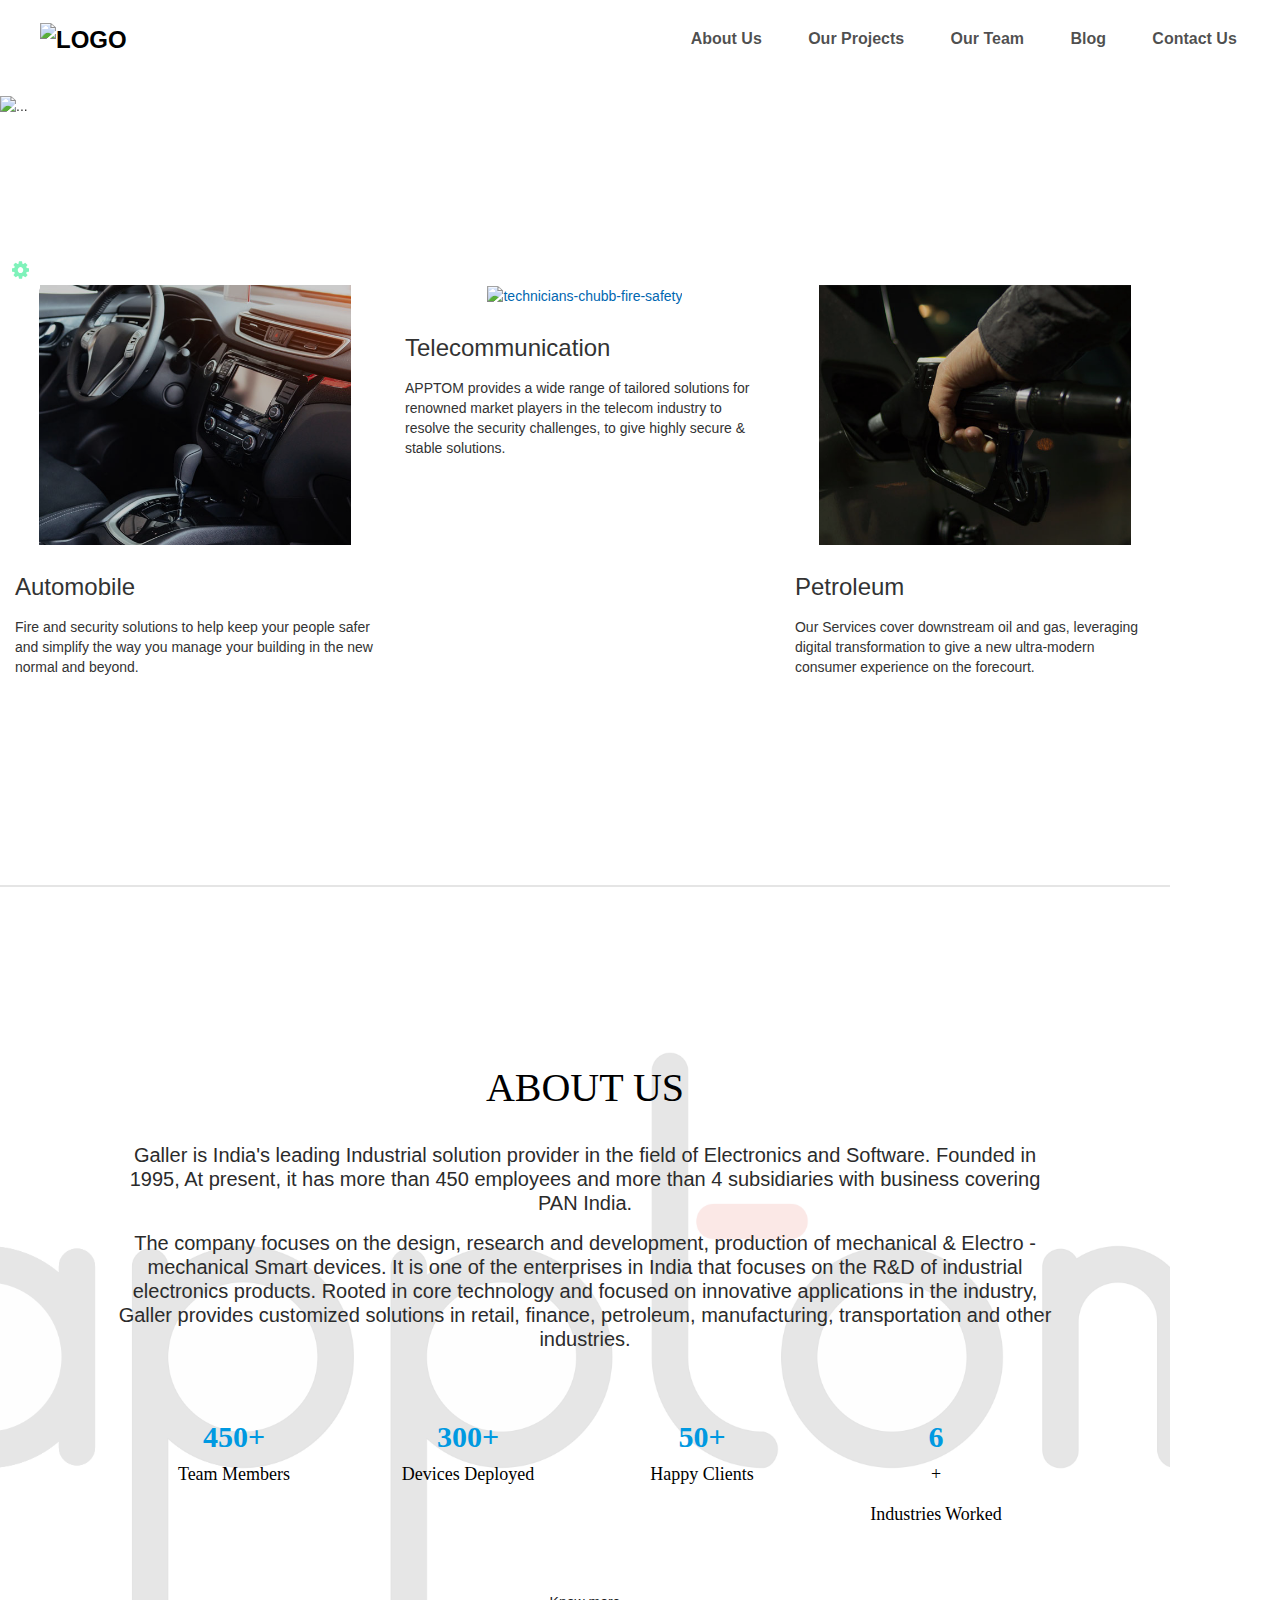
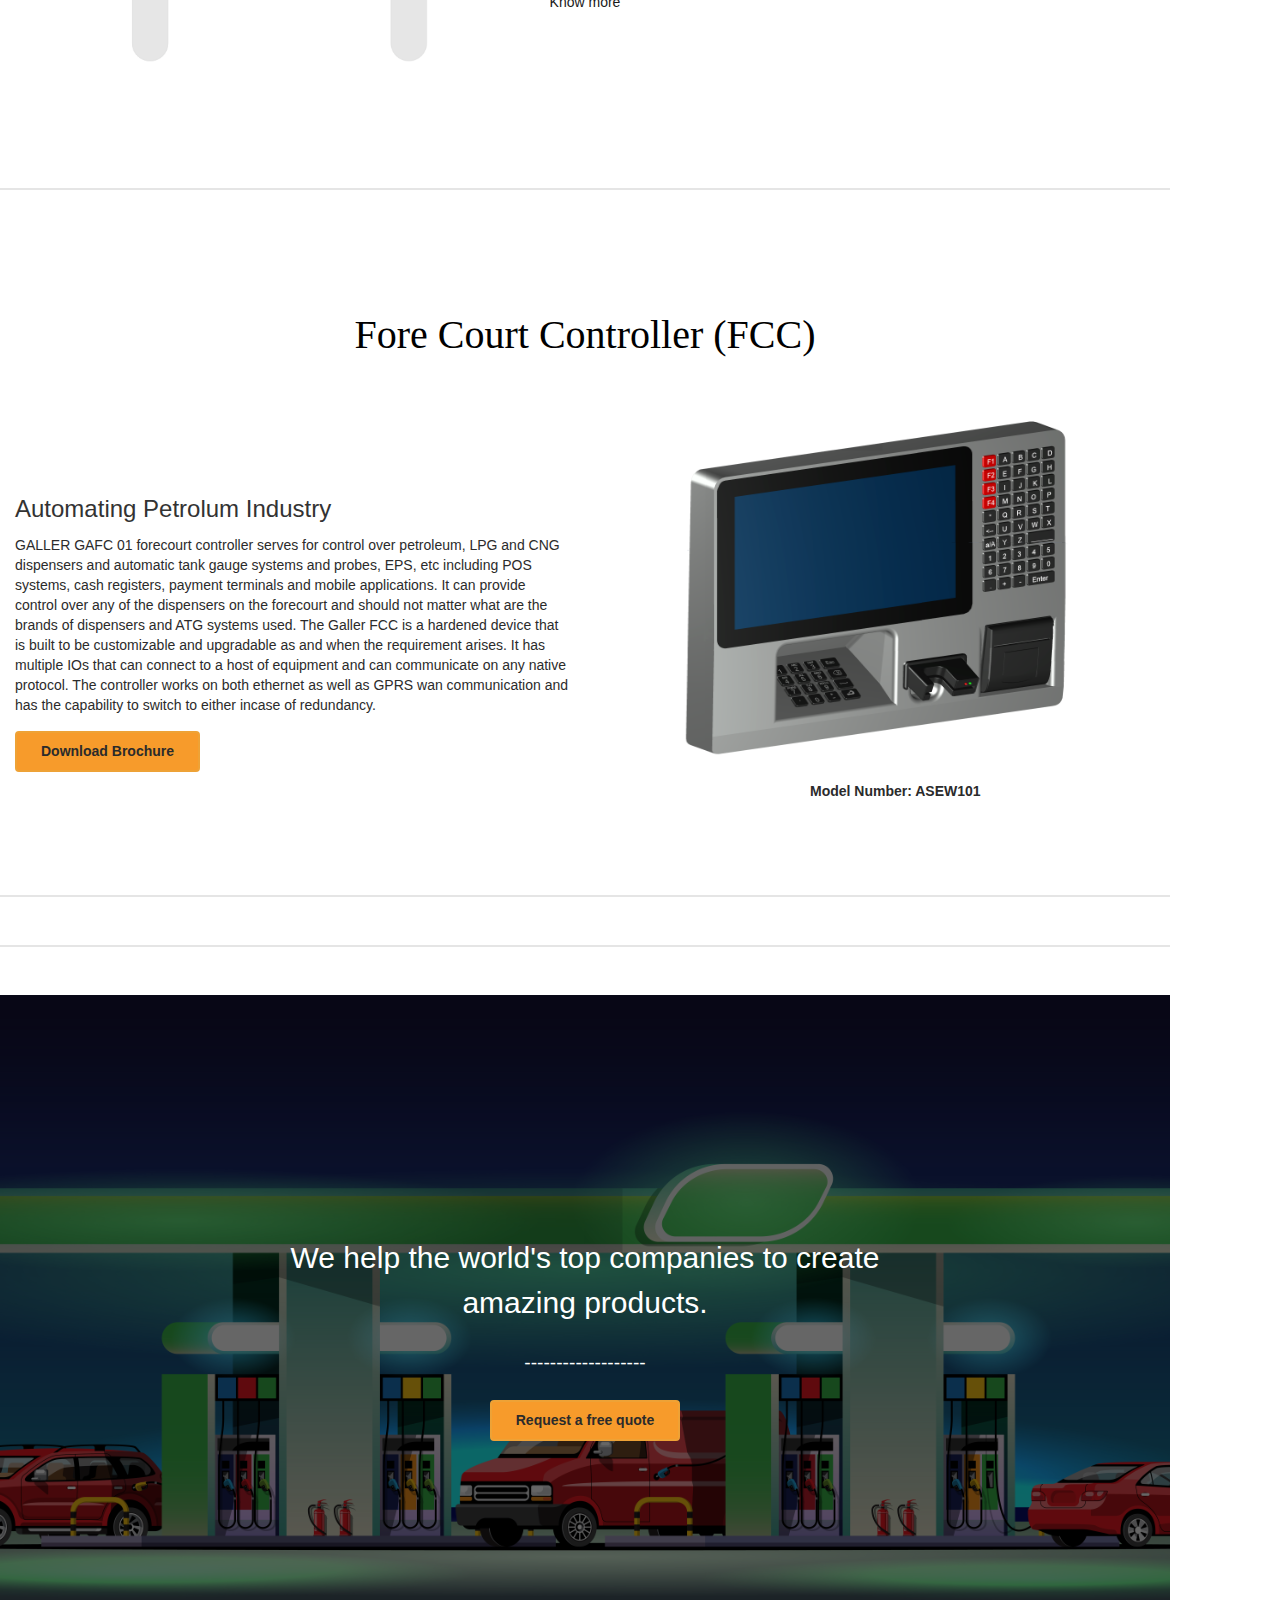
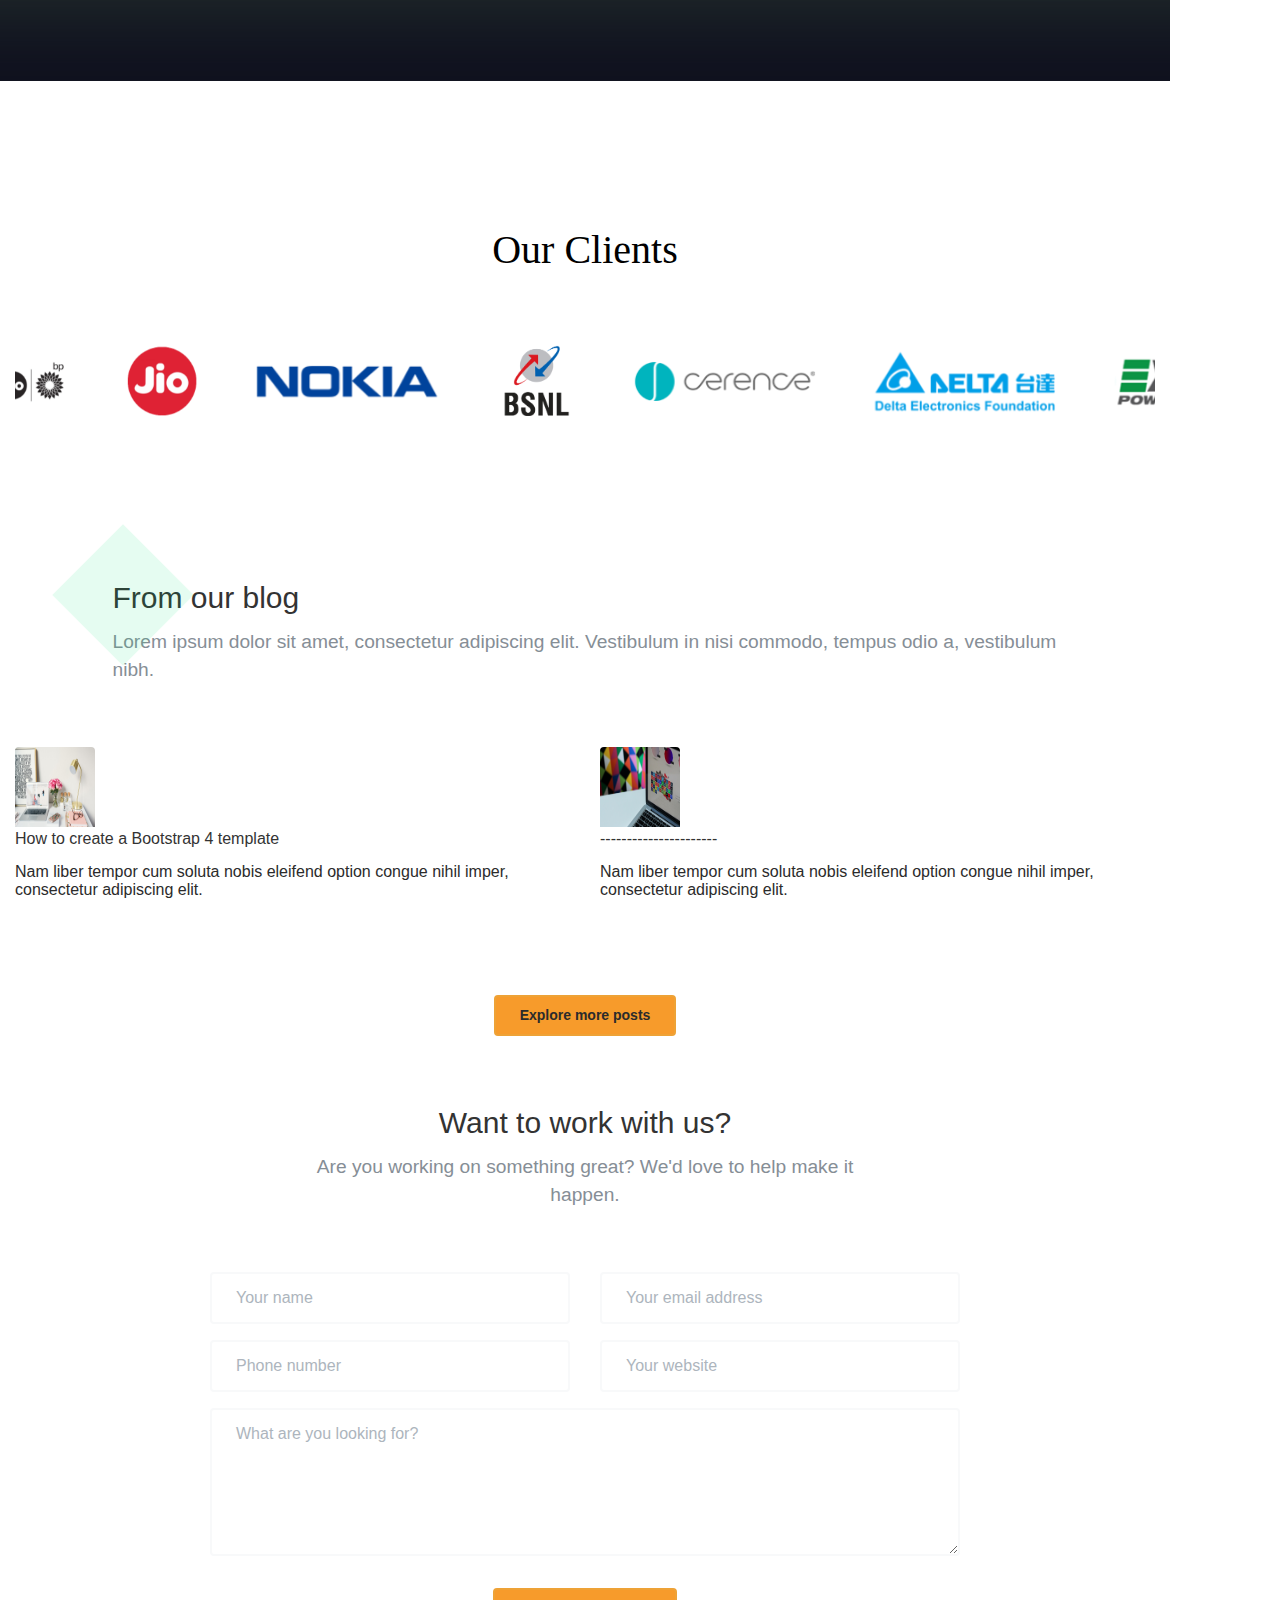
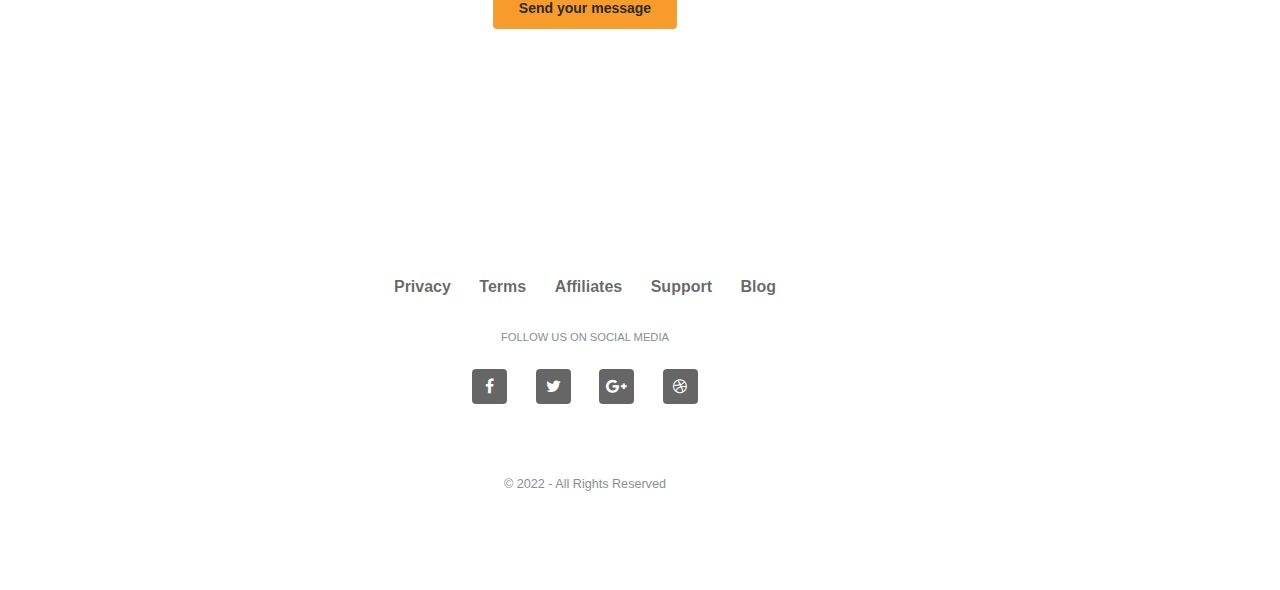
==== commit e407e7bc: "test" ====
--- a/apptom/index.html
+++ b/apptom/index.html
@@ -10,12 +10,16 @@
         <!--Google fonts-->
         <link href="https://fonts.googleapis.com/css?family=Arimo:400,400i,700,700i" rel="stylesheet">
 
+        <link rel="stylesheet" href="https://cdnjs.cloudflare.com/ajax/libs/OwlCarousel2/2.3.4/assets/owl.carousel.min.css">
+        <link rel="stylesheet" href="https://cdnjs.cloudflare.com/ajax/libs/OwlCarousel2/2.3.4/assets/owl.theme.default.css">
+
         <!--vendors styles-->
         <link rel="stylesheet" href="https://cdnjs.cloudflare.com/ajax/libs/font-awesome/4.7.0/css/font-awesome.min.css">
 
         <!-- Bootstrap CSS / Color Scheme -->
         <link rel="stylesheet" href="css/default.css" id="theme-color">
         <link rel="stylesheet" href="css/style.min.css" id="theme-color">
+        <!-- <link rel="stylesheet" type="text/css" href="//cdn.jsdelivr.net/npm/slick-carousel@1.8.1/slick/slick.css"/> -->
     </head>
     <body>
 
@@ -31,26 +35,30 @@
             <div class="collapse navbar-collapse" id="navbarCollapse">
                 <ul class="navbar-nav ml-auto">
                     <li class="nav-item">
-                        <a class="nav-link page-scroll" href="#about">About</a>
+                        <a class="nav-link page-scroll" href="#about">About Us</a>
                     </li>
                     <li class="nav-item">
-                        <a class="nav-link page-scroll" href="#services">Services</a>
+                        <a class="nav-link page-scroll" href="#services">Our Projects</a>
                     </li>
                     <li class="nav-item">
-                        <a class="nav-link page-scroll" href="#process">Process</a>
+                        <a class="nav-link page-scroll" href="#process">Our Team</a>
                     </li>
                     <li class="nav-item">
                         <a class="nav-link page-scroll" href="#blog">Blog</a>
                     </li>
+                    <li class="nav-item">
+                        <a class="nav-link page-scroll" href="contact_us.html">Contact Us</a>
+                    </li>
                 </ul>
-                <form class="form-inline">
-                    <p class="mb-0 mx-3"><a class="page-scroll font-weight-bold" href="#contact">Work with us</a></p>
-                </form>
+                <!-- <form class="form-inline"> -->
+                    <!-- <p class="mb-0 mx-3"><a class="page-scroll font-weight-bold" href="#contact">Contact US</a></p> -->
+                <!-- </form> -->
             </div>
         </nav>
 
         <!--hero header-->
-        <section class="pt-7 pt-md-8" id="home">
+        <!-- <section class="pt-7 pt-md-8" id="home"> -->
+            <section class="pt-7 pt-md-6" id="home">
             <!-- <div class="container"> -->
                 <div class="bd-example">
                     <div id="carouselExampleCaptions" class="carousel slide" data-ride="carousel">
@@ -61,25 +69,33 @@
                       </ol>
                       <div class="carousel-inner">
                         <div class="carousel-item active">
-                          <img src="img/ThanitApril_66.jpg" class="d-block w-100" alt="...">
+                          <img src="img/petrol_pump.png" class="d-block w-100" alt="...">
                           <div class="carousel-caption d-none d-md-block">
                             <h5>First slide label</h5>
                             <p>Nulla vitae elit libero, a pharetra augue mollis interdum.</p>
                           </div>
                         </div>
                         <div class="carousel-item">
-                          <img src="img/gas_station.jpg" class="d-block w-100" alt="...">
+                          <img src="img/div22.png" class="d-block w-100" alt="...">
                           <div class="carousel-caption d-none d-md-block">
                             <h5>Second slide label</h5>
                             <p>Lorem ipsum dolor sit amet, consectetur adipiscing elit.</p>
                           </div>
                         </div>
                         <div class="carousel-item">
-                          <img src="img/top_div2.jpg" class="d-block w-100" alt="...">
-                          <div class="carousel-caption d-none d-md-block">
-                            <h5>Third slide label</h5>
-                            <p>Praesent commodo cursus magna, vel scelerisque nisl consectetur.</p>
-                          </div>
+                            <div class="txtlyr">
+                          <img src="img/copt12.png" class="d-block w-100" alt="...">
+                          <!-- <div class="carousel-caption d-none d-md-block"> -->
+                              <div class = "title">
+                            <div class="bottom-left">All-In-One Forecourt Retail Solutions.
+                                <p>Forecourt Controller</p>
+                                <!-- <p><img  class="copt" src="img/COPT1.png" alt="Mockup" /></p> -->
+                            </div>
+                        </div>
+                            <!-- <h5>Forecourt Controller</h5>
+                            <p>All-In-One Forecourt Retail Solutions.</p> -->
+                          <!-- </div> -->
+                            </div>
                         </div>
                       </div>
                       <a class="carousel-control-prev" href="#carouselExampleCaptions" role="button" data-slide="prev">
@@ -96,7 +112,7 @@
             <!-- </div> -->
         </section>
 
-        <section class="container-fluid ct-card-collection-w3-01 ">
+        <section class="pt-7 pt-md-7" class="container-fluid ct-card-collection-w3-01 ">
             <div class="container">
             <div class="row">
             <div class="col-12 text-center">
@@ -107,93 +123,166 @@
             <div class="card h-100 text-left">
             <div class="text-center p-4">
             <a href="/en/worldwide/healthy-buildings/">
-            <img class="cld-responsive img-fluid" src="img/automobile.jpg" alt="woman-with-masks-bumping-elbows-16x9" loading="lazy" />
+            <img  class="cld-responsive img-fluid" src="img/automobile1.png" alt="woman-with-masks-bumping-elbows-16x9" loading="lazy" />
             </a>
             </div>
             <div class="card-body">
-            <div class="card-title h3">Healthy Buildings</div>
+            <div class="card-title h3">Automobile</div>
             <div class="card-text">Fire and security solutions to help keep your people safer and simplify the way you manage your building in the new normal and beyond.</div>
             </div>
-            <div class="card-footer border-0 bg-transparent text-right">
-            <a class="btn" href="/en/worldwide/healthy-buildings/" target="_self" aria-label="">
+            <!-- <div class="card-footer border-0 bg-transparent text-right"> -->
+            <!-- <a class="btn" href="/en/worldwide/healthy-buildings/" target="_self" aria-label="">
             Learn more
-            </a>
-            </div>
+            </a> -->
+            <!-- </div> -->
             </div>
             </div>
             <div class="col-md-4 mb-3 card-container">
             <div class="card h-100 text-left">
             <div class="text-center p-4">
             <a href="/en/worldwide/products/fire-safety/">
-            <img class="cld-responsive img-fluid" src="/img/12.jpg" alt="technicians-chubb-fire-safety" loading="lazy" />
+            <img  class="cld-responsive img-fluid" src="/img/telecommunication.png" alt="technicians-chubb-fire-safety" loading="lazy" />
             </a>
             </div>
             <div class="card-body">
-            <div class="card-title h3">Fire Safety</div>
-            <div class="card-text">We provide full fire safety services from risk assessment, fire training, system design and installation to accredited testing, service and maintenance.</div>
-            </div>
-            <div class="card-footer border-0 bg-transparent text-right">
-            <a class="btn" href="/en/worldwide/products/fire-safety/" target="_self" aria-label="">
+            <div class="card-title h3">Telecommunication</div>
+            <div class="card-text">APPTOM provides a wide range of tailored solutions for renowned market players in the telecom industry to resolve the security challenges,   to give highly secure & stable solutions.</div>
+            </div>
+            <!-- <div class="card-footer border-0 bg-transparent text-right"> -->
+            <!-- <a class="btn" href="/en/worldwide/products/fire-safety/" target="_self" aria-label="">
             Learn more
-            </a>
-            </div>
+            </a> -->
+            <!-- </div> -->
             </div>
             </div>
             <div class="col-md-4 mb-3 card-container">
             <div class="card h-100 text-left">
             <div class="text-center p-4">
             <a href="/en/worldwide/products/security/">
-            <img class="cld-responsive img-fluid" src="img/petrolum.jpg" alt="technicians-chubb-security" loading="lazy" />
+            <img   class="cld-responsive img-fluid" src="img/petrolum.png" alt="technicians-chubb-security" loading="lazy" />
             </a>
             </div>
             <div class="card-body">
-            <div class="card-title h3">Security Solutions</div>
-            <div class="card-text">We provide full security services from security audit, system design and installation to accredited testing, service and maintenance.</div>
-            </div>
-            <div class="card-footer border-0 bg-transparent text-right">
-            <a class="btn" href="/en/worldwide/products/security/" target="_self" aria-label="">
+            <div class="card-title h3">Petroleum</div>
+            <div class="card-text">Our Services cover downstream oil and gas,  leveraging digital transformation to give a new  ultra-modern consumer experience on the forecourt.</div>
+            </div>
+            <!-- <div class="card-footer border-0 bg-transparent text-right"> -->
+            <!-- <a class="btn" href="/en/worldwide/products/security/" target="_self" aria-label="">
             Learn more
-            </a>
-            </div>
+            </a> -->
+            <!-- </div> -->
             </div>
             </div>
             </div>
             </div>
             </section>
-
-        
+            <!-- <hr class="my-6"/> -->
+            <section class="pt-7 pt-md-6">
+                <hr class="my-6"/>
+                <div class="video-wrapper">
+                    <video playsinline autoplay muted loop poster="img/logo.PNG">
+                      <source src="img/bg.mov" type="video/webm">
+                      Your browser does not support the video tag.
+                    </video>
+                <div class="CmnPage Indx-Abut-Wppr">
+                    <div class="container">
+                      
+                        <div class="row">
+                            <div class="AbutSction-Wppr">
+                                <div class="title">
+                                    <h2 class="revealator-slideup">About Us</h2>
+                                    <p class="revealator-slideleft" >Galler is India's leading Industrial solution provider in the field of Electronics and Software. Founded in 1995, At present, it has more than 450 employees and more than 4 subsidiaries with business covering PAN India.</p>
+                                    <p class="revealator-slideright" >The company focuses on the design, research and development, production of mechanical & Electro - mechanical Smart devices. It is one of the enterprises in India that focuses on the R&D of industrial electronics products. Rooted in core technology and focused on innovative applications in the industry, Galler provides customized solutions in retail, finance, petroleum, manufacturing, transportation and other industries.</p>
+                                </div>
+                                <div class="Clnt-Cuntr-Wppr">
+                                    <div class="col-xl-3 col-lg-3 col-md-3 col-sm-3 col-6 revealator-slideleft">
+                                        <div class="Cutn-Itm">
+                                            <div class="title">
+                                                <small class="Count-Vlu" id="value" data-count="200">450+</small>
+                                                <p>Team Members</p>
+                                            </div>
+                                        </div>
+                                    </div>
+                                    <div class="col-xl-3 col-lg-3 col-md-3 col-sm-3 col-6 revealator-slideright">
+                                        <div class="Cutn-Itm">
+                                            <div class="title">
+                                                <small class="ThosndVlu" id="value1" data-count-k="100">300+</small>
+                                                <p>Devices Deployed</p>
+                                            </div>
+                                        </div>
+                                    </div>
+                                    <div class="col-xl-3 col-lg-3 col-md-3 col-sm-3 col-6 revealator-slideleft">
+                                        <div class="Cutn-Itm">
+                                            <div class="title">
+                                                <small class="Count-Vlu" id="value2" data-count="12">50+</small>
+                                                <p>Happy Clients</p>
+                                            </div>
+                                        </div>
+                                    </div>
+                                    <div class="col-xl-3 col-lg-3 col-md-3 col-sm-3 col-6 revealator-slideright">
+                                        <div class="Cutn-Itm">
+                                            <div class="title">
+                                                <small class="Count-Vlu" id="value3" data-count="10">6<p>+</p></small>
+                                                <p>Industries Worked</p>
+                                            </div>
+                                        </div>
+                                    </div>
+                                </div>
+                            </div>
+                        </div>
+                        <div class="btn_center"><div class="ComnBtn"><a href="/about-us" class="ComnBtn-Txt">Know more</a></div></div>
+                    </div>
+                </div>
+                </div>
+                <hr class="my-6"/>
+            </section>
+
+
         <!-- about section -->
-        <section class="pb-7" id="about">
+        <section class="pt-7 pt-md-4" id="about">
             
-            <div class="row">
+            <!-- <div class="row">
                 <div class="col-md-8 mx-auto my-auto text-center">
-                    <h1>We apptom, now in India with our World -class - Solutions.</h1>
+                   <h1>We apptom, now in India with our World -class - Solutions.</h1> 
+                    <div class="BnnrHdng-Bx h-100">
+                    <h1 class="revealator-slideright text-center">ABOUT US</h1>
+                    <div class="DrpDwn-BnneStn revealator-slideup"></div>
+                    </div>
                     <p class="lead mt-4 mb-5">
-                        Trusted by <b>10,000+</b> customers
+                        Galler is India's leading Industrial solution provider in the field of Electronics and Software. Founded in 1995, At present, it has more than 450 employees and more than 4 subsidiaries with business covering PAN India.
+                    The company focuses on the design, research and development, production of mechanical & Electro - mechanical Smart devices. It is one of the enterprises in India that focuses on the R&D of industrial electronics products. Rooted in core technology and focused on innovative applications in the industry, Galler provides customized solutions in retail, finance, petroleum, manufacturing, transportation and other industries.
                     </p>
-                    <p><img class="img-fluid" src="img/copt.png" alt="Mockup" /></p>
-                </div>
-            </div>
+                  <p><img class="img-fluid" src="img/copt.png" alt="Mockup" /></p>
+                </div>
+            </div> -->
             <div class="container">
                 
-                <hr class="my-6"/>
+                <!-- <hr class="my-6"/> -->
+                <div class="title">
                 <div class="row">
                     <div class="col-md-6 mx-auto text-center">
-                        <h4 class="dot-circle font-weight-normal">We work with world's top Petroleum companies to Automate 
-                            Petrol and Gas stations.</h4>
-                    </div>
-                </div>
+                        <h2 class="revealator-slideup revealator-within">Fore Court Controller
+                            (FCC)</h2>
+                    </div>
+                </div>
+                </div>
+                
 
                 <div class="row mt-5">
+                    <div class="title"></div>
                     <div class="col-md-6 order-2 order-md-1 my-md-auto">
                         <h3>Automating Petrolum Industry</h3>
-                        <p class="text-muted lead">
-                            Lorem ipsum dolor sit amet, consectetur adipiscing elit. Integer id ante posuere, vestibulum mauris eget, efficitur felis. Vestibulum tincidunt sit amet odio at gravida. Cras mollis dapibus orci, in interdum odio scelerisque rhoncus.
+                        <p  class="revealator-slideleft">
+                            GALLER GAFC 01  forecourt controller serves for control over petroleum, LPG and CNG dispensers and automatic tank gauge systems and probes, EPS, etc including POS systems, cash registers, payment terminals and mobile applications. It can provide control over any of the dispensers on the forecourt and should not matter what are the brands of dispensers and ATG systems used. The Galler FCC is a hardened device that is built to be customizable and upgradable as and when the requirement arises. It has multiple IOs that can connect to a host of equipment and can communicate on any native protocol. The controller works on both ethernet as well as GPRS wan communication and has the capability to switch to either incase of redundancy. 
                         </p>
+                    
                         <a href="#" class="btn btn-primary">Download Brochure</a>
                     </div>
-                    <div class="col-md-6 order-1 order-md-2">
-                        <img src="img/pettrol_pump.jpg" class="img-fluid d-block mx-auto" alt="Google Design"/>
+                
+
+                    <div class="col-md-6 order-1 order-md-auto">
+                        <img src="img/COPT1.png" height="80%" width="70%" class="img-fluid d-block mx-auto" alt="Google Design"/>
+                        <p  class="coptdiv">Model Number: ASEW101</p>
                     </div>
                     <!-- <div class="col-md-6 order-3 mx-auto border-top border-bottom mt-5 mt-md-0 py-4">
                         <div class="review text-center">
@@ -205,6 +294,7 @@
                         </div>
                     </div> -->
                 </div>
+            </div>
 
                 
 
@@ -342,7 +432,9 @@
         </section> -->
 
         <!--call to action-->
-        <section class="bg-hero py-8" style="background-image: url(img/gas_station.jpg)">
+        <hr class="my-5"/>
+        <hr class="my-5"/>
+        <section  class="bg-hero py-9" style="background-image: url(img/ThanitApril_66.jpg)">
             <div class="container">
                 <div class="row">
                     <div class="col-md-7 mx-auto text-center">
@@ -355,7 +447,7 @@
         </section>
 
         <!--process-->
-        <section class="py-7" id="process">
+        <!-- <section class="py-7" id="process">
             <div class="container">
                 <div class="row">
                     <div class="col-md-7 mx-auto text-center">
@@ -375,7 +467,7 @@
                                 </div>
                             </div>
                             <div class="media-body">
-                                <h5>-----------</h5>
+                                <h5>Research and development</h5>
                                 <p class="text-muted">Nam liber tempor cum soluta nobis eleifend option congue nihil imper.</p>
                             </div>
                         </div>
@@ -386,7 +478,7 @@
                                 </div>
                             </div>
                             <div class="media-body">
-                                <h5>-----------</h5>
+                                <h5>Designing</h5>
                                 <p class="text-muted">Nam liber tempor cum soluta nobis eleifend option congue nihil imper.</p>
                             </div>
                         </div>
@@ -397,7 +489,7 @@
                                 </div>
                             </div>
                             <div class="media-body">
-                                <h5>-----------</h5>
+                                <h5>Manufacturing</h5>
                                 <p class="text-muted">Nam liber tempor cum soluta nobis eleifend option congue nihil imper.</p>
                             </div>
                         </div>
@@ -408,7 +500,7 @@
                                 </div>
                             </div>
                             <div class="media-body">
-                                <h5>-----------</h5>
+                                <h5>Installation</h5>
                                 <p class="text-muted">Nam liber tempor cum soluta nobis eleifend option congue nihil imper.</p>
                             </div>
                         </div>
@@ -424,10 +516,193 @@
                     </div>
                 </div>
             </div>
+        </section> -->
+        <!--  -->
+
+        
+                
+                <!-- /.row -->
+              
+            <!-- <div class="CmnPage Indx-Abut-Wppr">
+                <div class="container">
+                    <div class="row">
+                        <div class="AbutSction-Wppr">
+                            <div class="title revealator-slidedown"><h2>OUR CLIENTS</h2></div>
+                            <div class="Clnt-Sldr-Wppr">
+                                <div class="client_i_slider owl-carousel owl-theme revealator-slideright">
+                                    <div class="item"><img src="img/Clients/BSNL.png" alt=""></div>
+                                    <div class="item"><img src="img/Clients/client-5.png" alt=""></div>
+                                    <div class="item"><img src="img/Clients/Delta.png" alt=""></div>
+                                    <div class="item"><img src="img/Clients/exicom.png" alt=""></div>
+                                    <div class="item"><img src="img/Clients/honda.png" alt=""></div>
+                                    <div class="item"><img src="img/Clients/IGL.png" alt=""></div>
+                                    <div class="item"><img src="img/Clients/indus.png" alt=""></div>
+                                    <div class="item"><img src="img/Clients/Jio.jpg" alt=""></div>
+                                    <div class="item"><img src="img/Clients/JIO-Bp.png" alt=""></div>
+                                    <div class="item"><img src="img/Clients/LT.png" alt=""></div>
+                                    <div class="item"><img src="img/Clients/Nokia.png" alt=""></div>
+                                    <div class="item"><img src="img/Clients/RElaince.png" alt=""></div>
+                                    <div class="item"><img src="img/Clients/rittal.png" alt=""></div>
+                                    <div class="item"><img src="img/Clients/samsung.png" alt=""></div>
+                                    <div class="item"><img src="img/Clients/Schneider.png" alt=""></div>
+                                    <div class="item"><img src="img/Clients/SCODA.png" alt=""></div>
+                                    <div class="item"><img src="img/Clients/suzuki.png" alt=""></div>
+                                    <div class="item"><img src="img/Clients/TOYOTA.png" alt=""></div>
+                                </div>
+                            </div>
+                            <div class="Clnt-Sldr-Wppr" style="display: none;">
+                                <div id="sync2" class="Clnt-logo-Sldr owl-carousel owl-theme revealator-slideright">
+                                    <div class="Clnt-logo-Sldr-Itm revealator-delay1">
+                                        <div class="Clnt-Logo-Bx">
+                                            <span> <img src="asset/images/Clnt-logo-1.png" alt="" /> </span>
+                                        </div>
+                                    </div>
+                                    <div class="Clnt-logo-Sldr-Itm revealator-delay2">
+                                        <div class="Clnt-Logo-Bx">
+                                            <span> <img src="asset/images/Clnt-logo-2.png" alt="" /> </span>
+                                        </div>
+                                    </div>
+                                    <div class="Clnt-logo-Sldr-Itm revealator-delay3">
+                                        <div class="Clnt-Logo-Bx">
+                                            <span> <img src="asset/images/Clnt-logo-3.png" alt="" /> </span>
+                                        </div>
+                                    </div>
+                                    <div class="Clnt-logo-Sldr-Itm revealator-delay4">
+                                        <div class="Clnt-Logo-Bx">
+                                            <span> <img src="asset/images/Clnt-logo-4.png" alt="" /> </span>
+                                        </div>
+                                    </div>
+                                </div>
+                                <div id="sync1" class="Clnt-Logo-Data-Sldr owl-carousel owl-theme revealator-slideleft">
+                                    <div class="Clnt-Data-Itm revealator-delay1">
+                                        <div class="title">
+                                            <p>
+                                                It is a long established fact that a reader will be distracted by the readable content of a page when looking at its layout. The point of using Lorem Ipsum is that it has a more-or-less normal
+                                                distribution of letters, as opposed to using 'Content here, content here', making it look like readable English
+                                            </p>
+                                            <small>Client Name</small>
+                                        </div>
+                                    </div>
+                                    <div class="Clnt-Data-Itm revealator-delay2">
+                                        <div class="title">
+                                            <p>
+                                                It is a long established fact that a reader will be distracted by the readable content of a page when looking at its layout. The point of using Lorem Ipsum is that it has a more-or-less normal
+                                                distribution of letters, as opposed to using 'Content here, content here', making it look like readable English
+                                            </p>
+                                            <small>Client Name -2 </small>
+                                        </div>
+                                    </div>
+                                    <div class="Clnt-Data-Itm revealator-delay3">
+                                        <div class="title">
+                                            <p>
+                                                It is a long established fact that a reader will be distracted by the readable content of a page when looking at its layout. The point of using Lorem Ipsum is that it has a more-or-less normal
+                                                distribution of letters, as opposed to using 'Content here, content here', making it look like readable English
+                                            </p>
+                                            <small>Client Name -3</small>
+                                        </div>
+                                    </div>
+                                    <div class="Clnt-Data-Itm revealator-delay4">
+                                        <div class="title">
+                                            <p>
+                                                It is a long established fact that a reader will be distracted by the readable content of a page when looking at its layout. The point of using Lorem Ipsum is that it has a more-or-less normal
+                                                distribution of letters, as opposed to using 'Content here, content here', making it look like readable English
+                                            </p>
+                                            <small>Client Name -4</small>
+                                        </div>
+                                    </div>
+                                </div>
+                            </div>
+                        </div>
+                    </div>
+                </div>
+            </div> -->
+        <!-- </section> -->
+
+
+
+        <!-- <div class="row">
+            <div class="container">
+              <section class="slider" data-arrows="true">
+                <div class="slide"><img src="img/Clients/BSNL.png"></div>
+                <div class="slide"><img src="img/Clients/client-5.png"></div>
+                <div class="slide"><img src="img/Clients/Delta.png"></div>
+                <div class="slide"><img src="img/Clients/exicom.png"></div>
+                <div class="slide"><img src="img/Clients/honda.png"></div>
+                <div class="slide"><img src="img/Clients/IGL.png"></div>
+                <div class="slide"><img src="img/Clients/indus.png"></div>
+                <div class="slide"><img src="img/Clients/JIO-Bp.png"></div>
+                <div class="slide"><img src="img/Clients/Jio.jpg"></div>
+                <div class="slide"><img src="img/Clients/LT.png"></div>
+                <div class="slide"><img src="img/Clients/Nokia.png"></div>
+                <div class="slide"><img src="img/Clients/RElaince.png"></div>
+              </section>
+            </div>
+          </div> -->
+
+          <!-- <section> -->
+            <!-- <div class="brand-carousel section-padding owl-carousel">
+                <div class="single-logo">
+                  <img src="img/Clients/BSNL.png" alt="">
+                </div>
+              <div class="single-logo">
+                  <img src="img/Clients/client-5.png" alt="">
+                </div>
+              <div class="single-logo">
+                  <img src="img/Clients/Delta.png" alt="">
+                </div>
+              <div class="single-logo">
+                  <img src="img/Clients/honda.png" alt="">
+                </div>
+              <div class="single-logo">
+                  <img src="img/Clients/honda.png" alt="">
+                </div>
+              <div class="single-logo">
+                  <img src="img/Clients/IGL.png" alt="">
+                </div>
+              </div> -->
+
+          <!-- </section> -->
+        <section  class="pt-7 pt-md-7" >
+          <div class="site-section">
+            <div class="container">
+                <div class="title">
+              <div class="row justify-content-center text-center mb-5">
+                <div class="col-md-5">
+                  <h2 class="section-heading">Our Clients</h2>
+                </div>
+              </div>
+            </div>
+              <div class="row justify-content-center text-center">
+                <div class="col">
+                  <div class="owl-carousel clients-carousel">
+                    <div class="item"><img src="img/Clients/BSNL.png"></div>
+                    <div class="item"><img src="img/Clients/client-5.png"></div>
+                    <div class="item"><img src="img/Clients/Delta.png"></div>
+                    <div class="item"><img src="img/Clients/exicom.png"></div>
+                    <div class="item"><img src="img/Clients/honda.png"></div>
+                    <div class="item"><img src="img/Clients/IGL.png"></div>
+                    <div class="item"><img src="img/Clients/indus.png"></div>
+                    <div class="item"><img src="img/Clients/JIO-Bp.png"></div>
+                    <div class="item"><img src="img/Clients/Jio.jpg"></div>
+                    <div class="item"><img src="img/Clients/Nokia.png"></div>
+                  </div>
+                </div>
+              </div>
+            </div>
+          </div>
+
+
+
+
+
         </section>
 
+
+
+
+        
         <!--blog section-->
-        <section class="py-7 bg-light" id="blog">
+        <section class="pt-7 pt-md-7" >
             <div class="container">
                 <div class="row">
                     <div class="col-md-10 mx-auto">
@@ -589,10 +864,29 @@
         </div>
 
         <!-- jQuery first, then Popper.js, then Bootstrap JS -->
-        <script src="https://code.jquery.com/jquery-3.2.1.min.js"></script>
+        <script src="https://code.jquery.com/jquery-3.4.1.slim.min.js" integrity="sha384-J6qa4849blE2+poT4WnyKhv5vZF5SrPo0iEjwBvKU7imGFAV0wwj1yYfoRSJoZ+n" crossorigin="anonymous"></script>
+        <!-- <script src="https://code.jquery.com/jquery-3.2.1.min.js"></script>x` -->
         <script src="https://cdnjs.cloudflare.com/ajax/libs/popper.js/1.12.9/umd/popper.min.js"></script>
         <script src="https://maxcdn.bootstrapcdn.com/bootstrap/4.0.0/js/bootstrap.min.js"></script>
         <script src="https://cdnjs.cloudflare.com/ajax/libs/feather-icons/4.5.0/feather.min.js"></script>
         <script src="js/scripts.js"></script>
+        <script src="js/app.js"></script>
+        <script src="js/fm.revealator.jquery.js"></script>
+        <!-- <script src="https://cdnjs.cloudflare.com/ajax/libs/slick-carousel/1.9.0/slick.min.js"></script> -->
+        <script src="https://code.jquery.com/jquery-3.4.1.slim.min.js" integrity="sha384-J6qa4849blE2+poT4WnyKhv5vZF5SrPo0iEjwBvKU7imGFAV0wwj1yYfoRSJoZ+n" crossorigin="anonymous"></script>
+        <!-- <script src="https://stackpath.bootstrapcdn.com/bootstrap/4.4.1/js/bootstrap.min.js" integrity="sha384-wfSDF2E50Y2D1uUdj0O3uMBJnjuUD4Ih7YwaYd1iqfktj0Uod8GCExl3Og8ifwB6" crossorigin="anonymous"></script> -->
+        <!-- <script src="js/common.js"></script> -->
+    
+        <script src="https://cdnjs.cloudflare.com/ajax/libs/slick-carousel/1.9.0/slick.min.js"></script>
+
+        <!-- <script src="js/owl.carousel.js"></script>
+        <script src="js/owl.carousel.min.js"></script> -->
+        <script src="https://cdnjs.cloudflare.com/ajax/libs/jquery/3.5.1/jquery.min.js"></script>
+        <script src="https://cdnjs.cloudflare.com/ajax/libs/OwlCarousel2/2.3.4/owl.carousel.min.js"></script>
+        <script src="js/custom.js"></script>
+
+        <!-- <script src="js/section-scroll.js"></script> -->
+        <!-- <script src="js/splide.js"></script> -->
+    
     </body>
 </html>